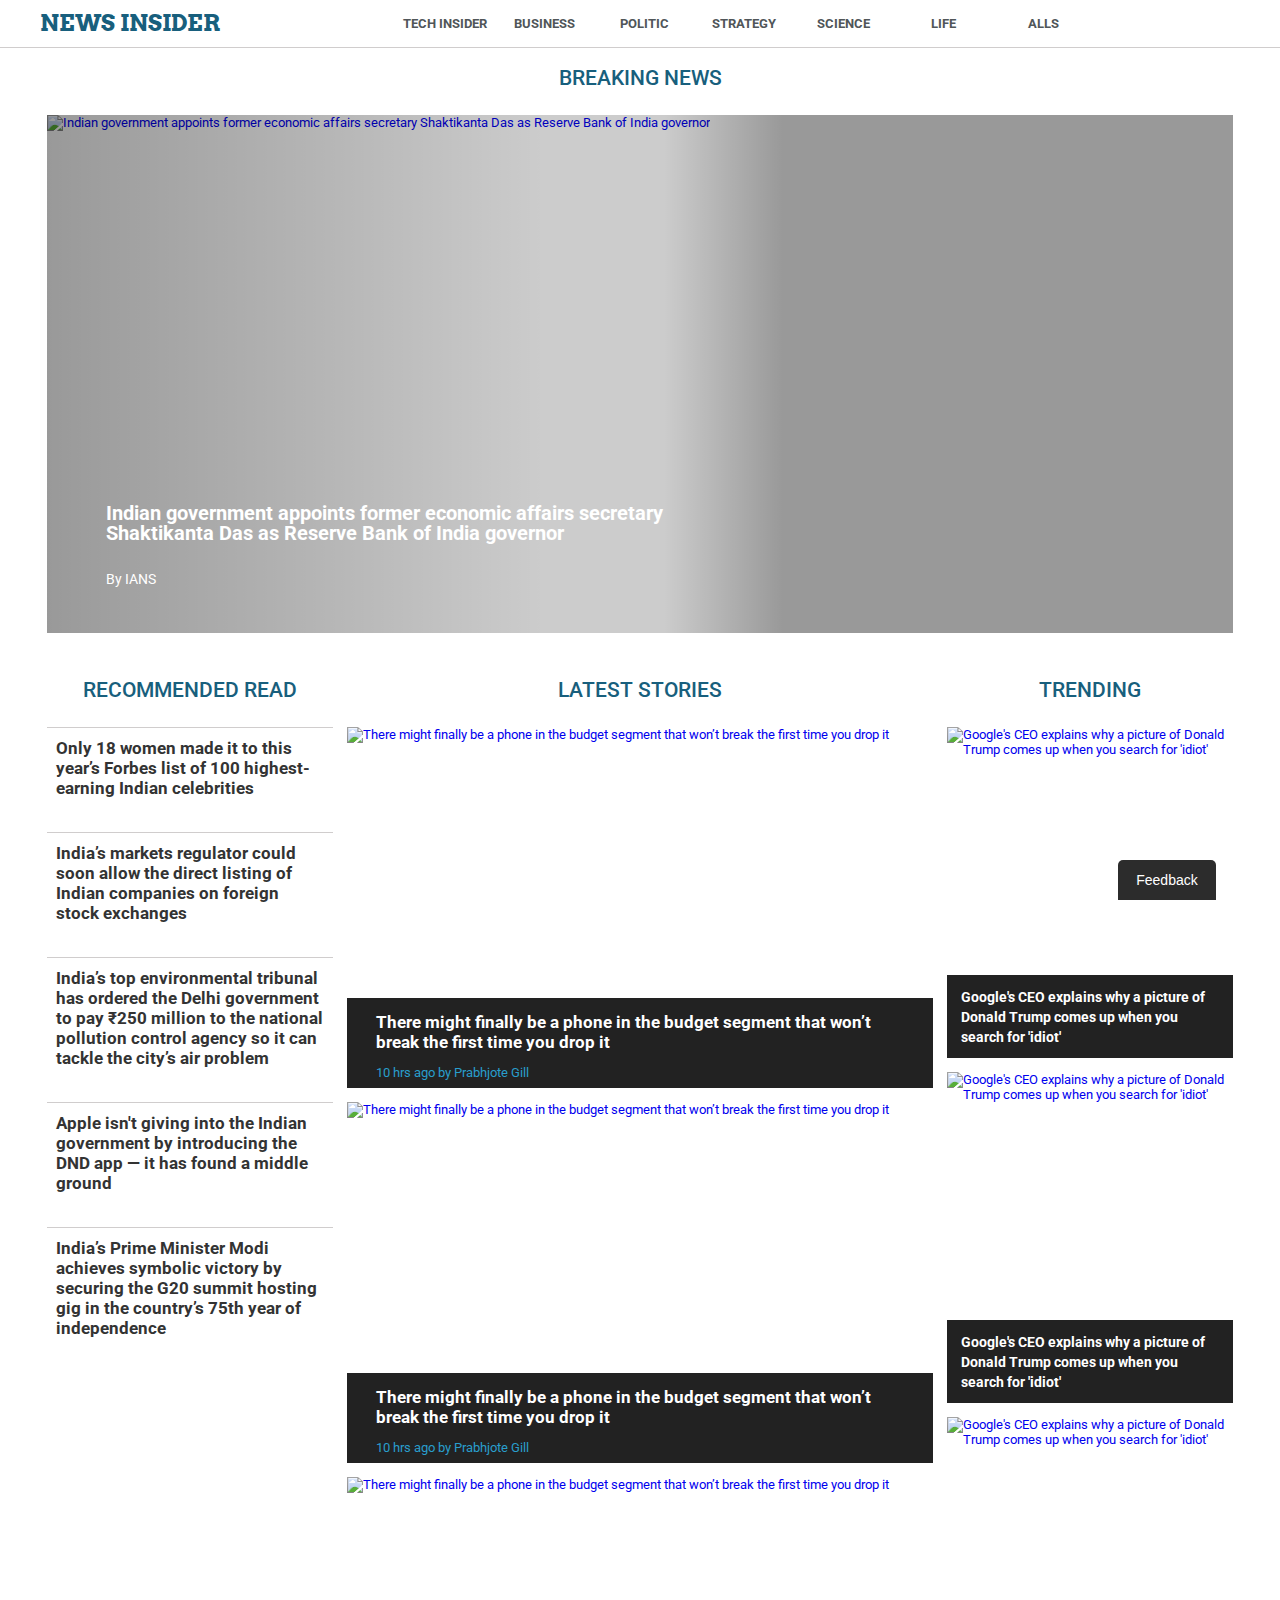
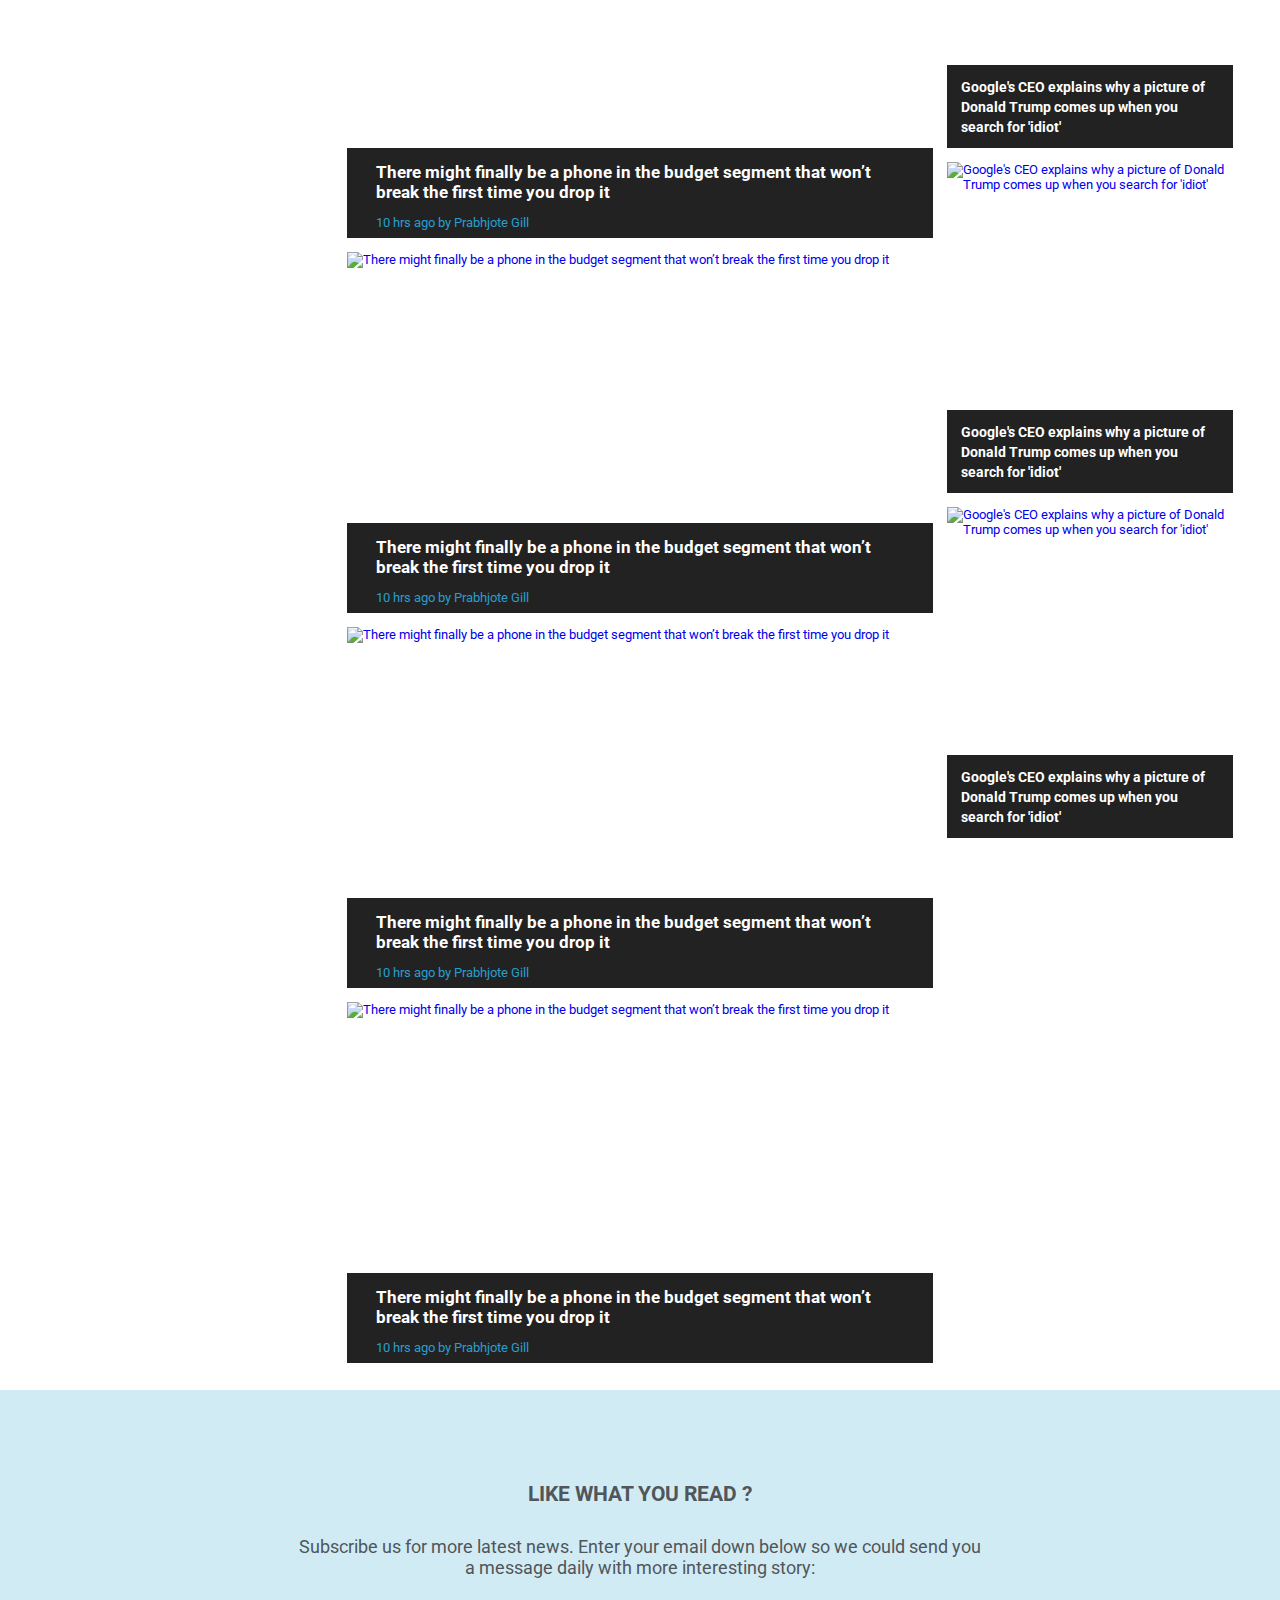
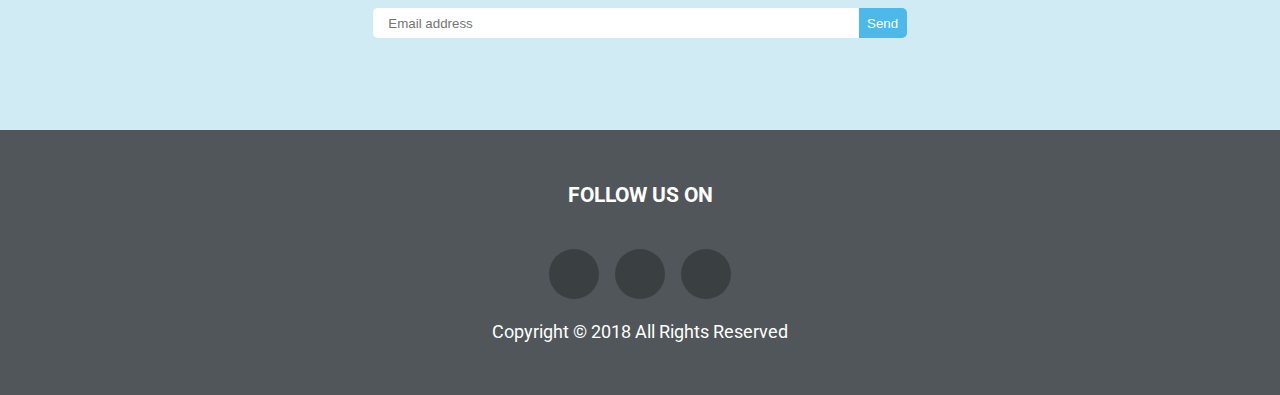
==== html/index.html @ 561e3adc "upload file project" ====
<!DOCTYPE html>
<html lang="en">
<head>
    <meta charset="UTF-8">
    <meta name="viewport" content="width=device-width, initial-scale=1.0">
    <link rel="stylesheet" href="https://use.fontawesome.com/releases/v5.5.0/css/all.css"
          integrity="sha384-B4dIYHKNBt8Bc12p+WXckhzcICo0wtJAoU8YZTY5qE0Id1GSseTk6S+L3BlXeVIU" crossorigin="anonymous">
    <link href="https://fonts.googleapis.com/css?family=Arvo|Roboto" rel="stylesheet">
    <link rel="stylesheet" href="../css/index.css">
    <title>News Insider</title>
</head>
<body>
<button class="btn btn--toggle-feedback" onclick="open_feedback()">Feedback</button>
<div id="feedback__wrapper" class="feedback__wrapper feedback__wrapper--off">
    <div class="feedback__popup">
        <div class="feedback__head">
            <p>Feedback</p>
            <i class="fas fa-times" onclick="close_feedback()"></i>
        </div>
        <form action="#" class="feedback__form">
            <textarea class="textarea textarea--feedback " name="feedback" cols="30" rows="10"
                      placeholder="Send us your comments or suggestions..."></textarea>
            <input class="input input--feedback" type="text" placeholder="Your email address">
            <button class="btn btn--send-feedback">Send</button>
        </form>
    </div>
</div>
<header class="header__wrapper--pc">
    <div class="header__content container">
        <div class="header__logo">
            <div class="logo logo__page">
                <a href="index.html">
                    <h1>NEWS INSIDER</h1>
                </a>
            </div>
        </div>
        <nav class="header__nav">
            <div class="nav__element">
                <div class="nav__head">
                    <a href="detail-page.html">
                        <h2>TECH INSIDER</h2>
                    </a>
                </div>
                <div class="nav__dropdown">
                    <article class="card card--on-nav">
                        <a class="card__link-wrapper" href="detail-page.html">
                            <div class="card__img card__img--on-nav"><img
                                    src="https://www.businessinsider.in/thumb/msid-67050821,width-400,height-225/These-smart-light-bulbs-are-one-of-the-best-ways-to-upgrade-any-home-heres-what-theyre-like-to-use.jpg"
                                    alt="These smart light bulbs are one of the best ways to upgrade any home - here's what they're like to use">
                            </div>
                            <div class="card__text card__text--on-nav" data-char-num="50">
                                <h3 class="text--truncate"> These smart light bulbs are one of the best ways to upgrade any home - here's what
                                    they're
                                    like to use</h3>
                            </div>
                        </a>
                    </article>
                    <article class="card card--on-nav">
                        <a class="card__link-wrapper" href="detail-page.html">
                            <div class="card__img card__img--on-nav"><img
                                    src="https://www.businessinsider.in/thumb/msid-67051195,width-400,height-225/Sundar-Pichai-says-more-than-100-Google-employees-were-working-on-a-censored-China-search-engine-at-one-point.jpg"
                                    alt="Sundar Pichai says more than 100 Google employees were working on a censored China search engine at one point">
                            </div>
                            <div class="card__text card__text--on-nav" data-char-num="50">
                                <h3 class="text--truncate">
                                    Sundar Pichai says more than 100 Google employees were working on a censored China
                                    search engine at one point
                                </h3>
                            </div>
                        </a>
                    </article>
                    <article class="card card--on-nav">
                        <a class="card__link-wrapper" href="detail-page.html">
                            <div class="card__img card__img--on-nav"><img
                                    src="https://www.businessinsider.in/thumb/msid-67050134,width-400,height-225/8-of-the-most-envy-inducing-tiny-homes-of-2018-including-a-house-that-can-be-printed-for-less-than-4000.jpg"
                                    alt="8 of the most envy-inducing tiny homes of 2018 - including a house that can be printed for less than $4,000">
                            </div>
                            <div class="card__text card__text--on-nav" data-char-num="50">
                                <h3 class="text--truncate">
                                    8 of the most envy-inducing tiny homes of 2018 - including a house that can be
                                    printed
                                    for less than $4,000
                                </h3>
                            </div>
                        </a>
                    </article>
                </div>
            </div>
            <div class="nav__element">
                <div class="nav__head">
                    <a href="detail-page.html">
                        <h2>BUSINESS</h2>
                    </a>
                </div>
                <div class="nav__dropdown">
                    <article class="card card--on-nav">
                        <a class="card__link-wrapper" href="detail-page.html">
                            <div class="card__img card__img--on-nav"><img
                                    src="https://www.businessinsider.in/thumb/msid-67050821,width-400,height-225/These-smart-light-bulbs-are-one-of-the-best-ways-to-upgrade-any-home-heres-what-theyre-like-to-use.jpg"
                                    alt="These smart light bulbs are one of the best ways to upgrade any home - here's what they're like to use">
                            </div>
                            <div class="card__text card__text--on-nav" data-char-num="50">
                                <h3 class="text--truncate"> These smart light bulbs are one of the best ways to upgrade any home - here's what
                                    they're
                                    like to use</h3>
                            </div>
                        </a>
                    </article>
                    <article class="card card--on-nav">
                        <a class="card__link-wrapper" href="detail-page.html">
                            <div class="card__img card__img--on-nav"><img
                                    src="https://www.businessinsider.in/thumb/msid-67051195,width-400,height-225/Sundar-Pichai-says-more-than-100-Google-employees-were-working-on-a-censored-China-search-engine-at-one-point.jpg"
                                    alt="Sundar Pichai says more than 100 Google employees were working on a censored China search engine at one point">
                            </div>
                            <div class="card__text card__text--on-nav" data-char-num="50">
                                <h3 class="text--truncate">
                                    Sundar Pichai says more than 100 Google employees were working on a censored China
                                    search engine at one point
                                </h3>
                            </div>
                        </a>
                    </article>
                    <article class="card card--on-nav">
                        <a class="card__link-wrapper" href="detail-page.html">
                            <div class="card__img card__img--on-nav"><img
                                    src="https://www.businessinsider.in/thumb/msid-67050134,width-400,height-225/8-of-the-most-envy-inducing-tiny-homes-of-2018-including-a-house-that-can-be-printed-for-less-than-4000.jpg"
                                    alt="8 of the most envy-inducing tiny homes of 2018 - including a house that can be printed for less than $4,000">
                            </div>
                            <div class="card__text card__text--on-nav" data-char-num="50">
                                <h3 class="text--truncate">
                                    8 of the most envy-inducing tiny homes of 2018 - including a house that can be
                                    printed
                                    for less than $4,000
                                </h3>
                            </div>
                        </a>
                    </article>
                </div>
            </div>
            <div class="nav__element">
                <div class="nav__head">
                    <a href="detail-page.html">
                        <h2>POLITIC</h2>
                    </a>
                </div>
                <div class="nav__dropdown">
                    <article class="card card--on-nav">
                        <a class="card__link-wrapper" href="detail-page.html">
                            <div class="card__img card__img--on-nav"><img
                                    src="https://www.businessinsider.in/thumb/msid-67050821,width-400,height-225/These-smart-light-bulbs-are-one-of-the-best-ways-to-upgrade-any-home-heres-what-theyre-like-to-use.jpg"
                                    alt="These smart light bulbs are one of the best ways to upgrade any home - here's what they're like to use">
                            </div>
                            <div class="card__text card__text--on-nav" data-char-num="50">
                                <h3 class="text--truncate"> These smart light bulbs are one of the best ways to upgrade any home - here's what
                                    they're
                                    like to use</h3>
                            </div>
                        </a>
                    </article>
                    <article class="card card--on-nav">
                        <a class="card__link-wrapper" href="detail-page.html">
                            <div class="card__img card__img--on-nav"><img
                                    src="https://www.businessinsider.in/thumb/msid-67051195,width-400,height-225/Sundar-Pichai-says-more-than-100-Google-employees-were-working-on-a-censored-China-search-engine-at-one-point.jpg"
                                    alt="Sundar Pichai says more than 100 Google employees were working on a censored China search engine at one point">
                            </div>
                            <div class="card__text card__text--on-nav" data-char-num="50">
                                <h3 class="text--truncate">
                                    Sundar Pichai says more than 100 Google employees were working on a censored China
                                    search engine at one point
                                </h3>
                            </div>
                        </a>
                    </article>
                    <article class="card card--on-nav">
                        <a class="card__link-wrapper" href="detail-page.html">
                            <div class="card__img card__img--on-nav"><img
                                    src="https://www.businessinsider.in/thumb/msid-67050134,width-400,height-225/8-of-the-most-envy-inducing-tiny-homes-of-2018-including-a-house-that-can-be-printed-for-less-than-4000.jpg"
                                    alt="8 of the most envy-inducing tiny homes of 2018 - including a house that can be printed for less than $4,000">
                            </div>
                            <div class="card__text card__text--on-nav" data-char-num="50">
                                <h3 class="text--truncate">
                                    8 of the most envy-inducing tiny homes of 2018 - including a house that can be
                                    printed
                                    for less than $4,000
                                </h3>
                            </div>
                        </a>
                    </article>
                </div>
            </div>
            <div class="nav__element">
                <div class="nav__head">
                    <a href="detail-page.html">
                        <h2>STRATEGY</h2>
                    </a>
                </div>
                <div class="nav__dropdown">
                    <article class="card card--on-nav">
                        <a class="card__link-wrapper" href="detail-page.html">
                            <div class="card__img card__img--on-nav"><img
                                    src="https://www.businessinsider.in/thumb/msid-67050821,width-400,height-225/These-smart-light-bulbs-are-one-of-the-best-ways-to-upgrade-any-home-heres-what-theyre-like-to-use.jpg"
                                    alt="These smart light bulbs are one of the best ways to upgrade any home - here's what they're like to use">
                            </div>
                            <div class="card__text card__text--on-nav" data-char-num="50">
                                <h3 class="text--truncate"> These smart light bulbs are one of the best ways to upgrade any home - here's what
                                    they're
                                    like to use</h3>
                            </div>
                        </a>
                    </article>
                    <article class="card card--on-nav">
                        <a class="card__link-wrapper" href="detail-page.html">
                            <div class="card__img card__img--on-nav"><img
                                    src="https://www.businessinsider.in/thumb/msid-67051195,width-400,height-225/Sundar-Pichai-says-more-than-100-Google-employees-were-working-on-a-censored-China-search-engine-at-one-point.jpg"
                                    alt="Sundar Pichai says more than 100 Google employees were working on a censored China search engine at one point">
                            </div>
                            <div class="card__text card__text--on-nav" data-char-num="50">
                                <h3 class="text--truncate">
                                    Sundar Pichai says more than 100 Google employees were working on a censored China
                                    search engine at one point
                                </h3>
                            </div>
                        </a>
                    </article>
                    <article class="card card--on-nav">
                        <a class="card__link-wrapper" href="detail-page.html">
                            <div class="card__img card__img--on-nav"><img
                                    src="https://www.businessinsider.in/thumb/msid-67050134,width-400,height-225/8-of-the-most-envy-inducing-tiny-homes-of-2018-including-a-house-that-can-be-printed-for-less-than-4000.jpg"
                                    alt="8 of the most envy-inducing tiny homes of 2018 - including a house that can be printed for less than $4,000">
                            </div>
                            <div class="card__text card__text--on-nav" data-char-num="50">
                                <h3 class="text--truncate">
                                    8 of the most envy-inducing tiny homes of 2018 - including a house that can be
                                    printed
                                    for less than $4,000
                                </h3>
                            </div>
                        </a>
                    </article>
                </div>
            </div>
            <div class="nav__element">
                <div class="nav__head">
                    <a href="detail-page.html">
                        <h2>SCIENCE</h2>
                    </a>
                </div>
                <div class="nav__dropdown">
                    <article class="card card--on-nav">
                        <a class="card__link-wrapper" href="detail-page.html">
                            <div class="card__img card__img--on-nav"><img
                                    src="https://www.businessinsider.in/thumb/msid-67050821,width-400,height-225/These-smart-light-bulbs-are-one-of-the-best-ways-to-upgrade-any-home-heres-what-theyre-like-to-use.jpg"
                                    alt="These smart light bulbs are one of the best ways to upgrade any home - here's what they're like to use">
                            </div>
                            <div class="card__text card__text--on-nav" data-char-num="50">
                                <h3 class="text--truncate"> These smart light bulbs are one of the best ways to upgrade any home - here's what
                                    they're
                                    like to use</h3>
                            </div>
                        </a>
                    </article>
                    <article class="card card--on-nav">
                        <a class="card__link-wrapper" href="detail-page.html">
                            <div class="card__img card__img--on-nav"><img
                                    src="https://www.businessinsider.in/thumb/msid-67051195,width-400,height-225/Sundar-Pichai-says-more-than-100-Google-employees-were-working-on-a-censored-China-search-engine-at-one-point.jpg"
                                    alt="Sundar Pichai says more than 100 Google employees were working on a censored China search engine at one point">
                            </div>
                            <div class="card__text card__text--on-nav" data-char-num="50">
                                <h3 class="text--truncate">
                                    Sundar Pichai says more than 100 Google employees were working on a censored China
                                    search engine at one point
                                </h3>
                            </div>
                        </a>
                    </article>
                    <article class="card card--on-nav">
                        <a class="card__link-wrapper" href="detail-page.html">
                            <div class="card__img card__img--on-nav"><img
                                    src="https://www.businessinsider.in/thumb/msid-67050134,width-400,height-225/8-of-the-most-envy-inducing-tiny-homes-of-2018-including-a-house-that-can-be-printed-for-less-than-4000.jpg"
                                    alt="8 of the most envy-inducing tiny homes of 2018 - including a house that can be printed for less than $4,000">
                            </div>
                            <div class="card__text card__text--on-nav" data-char-num="50">
                                <h3 class="text--truncate">
                                    8 of the most envy-inducing tiny homes of 2018 - including a house that can be
                                    printed
                                    for less than $4,000
                                </h3>
                            </div>
                        </a>
                    </article>
                </div>
            </div>
            <div class="nav__element">
                <div class="nav__head">
                    <a href="detail-page.html">
                        <h2>LIFE</h2>
                    </a>
                </div>
                <div class="nav__dropdown">
                    <article class="card card--on-nav">
                        <a class="card__link-wrapper" href="detail-page.html">
                            <div class="card__img card__img--on-nav"><img
                                    src="https://www.businessinsider.in/thumb/msid-67050821,width-400,height-225/These-smart-light-bulbs-are-one-of-the-best-ways-to-upgrade-any-home-heres-what-theyre-like-to-use.jpg"
                                    alt="These smart light bulbs are one of the best ways to upgrade any home - here's what they're like to use">
                            </div>
                            <div class="card__text card__text--on-nav" data-char-num="50">
                                <h3 class="text--truncate"> These smart light bulbs are one of the best ways to upgrade any home - here's what
                                    they're
                                    like to use</h3>
                            </div>
                        </a>
                    </article>
                    <article class="card card--on-nav">
                        <a class="card__link-wrapper" href="detail-page.html">
                            <div class="card__img card__img--on-nav"><img
                                    src="https://www.businessinsider.in/thumb/msid-67051195,width-400,height-225/Sundar-Pichai-says-more-than-100-Google-employees-were-working-on-a-censored-China-search-engine-at-one-point.jpg"
                                    alt="Sundar Pichai says more than 100 Google employees were working on a censored China search engine at one point">
                            </div>
                            <div class="card__text card__text--on-nav" data-char-num="50">
                                <h3 class="text--truncate">
                                    Sundar Pichai says more than 100 Google employees were working on a censored China
                                    search engine at one point
                                </h3>
                            </div>
                        </a>
                    </article>
                    <article class="card card--on-nav">
                        <a class="card__link-wrapper" href="detail-page.html">
                            <div class="card__img card__img--on-nav"><img
                                    src="https://www.businessinsider.in/thumb/msid-67050134,width-400,height-225/8-of-the-most-envy-inducing-tiny-homes-of-2018-including-a-house-that-can-be-printed-for-less-than-4000.jpg"
                                    alt="8 of the most envy-inducing tiny homes of 2018 - including a house that can be printed for less than $4,000">
                            </div>
                            <div class="card__text card__text--on-nav" data-char-num="50">
                                <h3 class="text--truncate">
                                    8 of the most envy-inducing tiny homes of 2018 - including a house that can be
                                    printed
                                    for less than $4,000
                                </h3>
                            </div>
                        </a>
                    </article>
                </div>
            </div>
            <div class="nav__element">
                <div class="nav__head">
                    <a href="detail-page.html">
                        <h2>ALLS</h2>
                    </a>
                </div>
                <div class="nav__dropdown">
                    <article class="card card--on-nav">
                        <a class="card__link-wrapper" href="detail-page.html">
                            <div class="card__img card__img--on-nav"><img
                                    src="https://www.businessinsider.in/thumb/msid-67050821,width-400,height-225/These-smart-light-bulbs-are-one-of-the-best-ways-to-upgrade-any-home-heres-what-theyre-like-to-use.jpg"
                                    alt="These smart light bulbs are one of the best ways to upgrade any home - here's what they're like to use">
                            </div>
                            <div class="card__text card__text--on-nav" data-char-num="50">
                                <h3 class="text--truncate"> These smart light bulbs are one of the best ways to upgrade any home - here's what
                                    they're
                                    like to use</h3>
                            </div>
                        </a>
                    </article>
                    <article class="card card--on-nav">
                        <a class="card__link-wrapper" href="detail-page.html">
                            <div class="card__img card__img--on-nav"><img
                                    src="https://www.businessinsider.in/thumb/msid-67051195,width-400,height-225/Sundar-Pichai-says-more-than-100-Google-employees-were-working-on-a-censored-China-search-engine-at-one-point.jpg"
                                    alt="Sundar Pichai says more than 100 Google employees were working on a censored China search engine at one point">
                            </div>
                            <div class="card__text card__text--on-nav" data-char-num="50">
                                <h3 class="text--truncate">
                                    Sundar Pichai says more than 100 Google employees were working on a censored China
                                    search engine at one point
                                </h3>
                            </div>
                        </a>
                    </article>
                    <article class="card card--on-nav">
                        <a class="card__link-wrapper" href="detail-page.html">
                            <div class="card__img card__img--on-nav"><img
                                    src="https://www.businessinsider.in/thumb/msid-67050134,width-400,height-225/8-of-the-most-envy-inducing-tiny-homes-of-2018-including-a-house-that-can-be-printed-for-less-than-4000.jpg"
                                    alt="8 of the most envy-inducing tiny homes of 2018 - including a house that can be printed for less than $4,000">
                            </div>
                            <div class="card__text card__text--on-nav" data-char-num="50">
                                <h3 class="text--truncate">
                                    8 of the most envy-inducing tiny homes of 2018 - including a house that can be
                                    printed
                                    for less than $4,000
                                </h3>
                            </div>
                        </a>
                    </article>
                </div>
            </div>
        </nav>
        <div class="header__search">
            <div class="search__toggle" onclick="toggle_search()">
                <i class="fas fa-search logo logo__search"></i>
            </div>
        </div>
    </div>
</header>
<header class="header__wrapper--mobile">
    <div class="header__toggle">
        <button class="btn btn--toggle-mobile" onclick="open_side_nav()">
            <i class="fas fa-align-justify logo logo__stack"></i>
        </button>
    </div>
    <div class="header__logo col col-xs-8 col-md-5 col-lg-4">
        <div class="logo logo__page">
            <a href="#">
                <span>NEWS INSIDER</span>
            </a>
        </div>
    </div>
    <div class="header__search">
        <button class="btn btn--toggle-mobile" onclick="toggle_search()">
            <i class="fas fa-search logo__search"></i>
        </button>
    </div>
</header>
<div id="search-dropdown" class="search-dropdown search-dropdown--off">
    <div class="container">
        <form action="#" class="search-dropdown__form col col-xs-12">
            <input class="input input--search" type="text" placeholder="Search">
            <button class="btn btn--search" type="submit"><i class="fas fa-search logo logo__search"></i></button>
        </form>
    </div>
</div>
<div id="nav-aside" class="nav-aside nav-aside--off col col-xs-8 col-sm-5">
    <div class="nav-aside__logo">
        <div class="logo logo__page">
            <a href="index.html">
                <span>NEWS INSIDER</span>
            </a>
        </div>
    </div>
    <div class="nav-aside__list">
        <a href="detail-page.html">Tech insider</a>
        <a href="detail-page.html">Business</a>
        <a href="detail-page.html">Politic</a>
        <a href="detail-page.html">Strategy</a>
        <a href="detail-page.html">Science</a>
        <a href="detail-page.html">Life</a>
        <a href="detail-page.html">Alls</a>
    </div>
    <button class="btn btn--close-sidenav " onclick="close_side_nav()">
        <i class="fas fa-times logo logo__search"></i>
    </button>
</div>
<div id="body-cover" class="body-cover body-cover--off" onclick="close_side_nav()">
</div>
<main class="main container">
    <section class="section section--breaking-news col col-xs-12">
        <div class="section__head section__head--breaking-news ">
            <h2>BREAKING NEWS</h2>
        </div>
        <div class="section__content section__content--breaking-news">
            <article class="card card--breaking-news col col-xs-12">
                <a class="card__link-wrapper card__link-wrapper--breaking-news" href="detail-page.html"
                   title="Indian government appoints former economic affairs secretary Shaktikanta Das as Reserve Bank India governor">
                    <div class="card__img card__img--breaking-news">
                        <img src="https://www.businessinsider.in/photo/67046564/Indian-government-appoints-former-economic-affairs-secretary-Shaktikanta-Das-as-Reserve-Bank-of-India-governor.jpg?228513"
                             alt="Indian government appoints former economic affairs secretary Shaktikanta Das as Reserve Bank of India governor">
                    </div>
                    <div class="card__text card__text--breaking-news" data-char-num="60">
                        <h3 class="text--truncate">Indian government appoints former economic affairs secretary Shaktikanta Das as Reserve Bank
                            of
                            India
                            governor</h3>
                        <p>By IANS</p>
                    </div>
                </a>
            </article>
        </div>
    </section>
    <section class="section section--recommended-read col col-lg-3">
        <div class="section__head section__head--recommended-read">
            <h2>RECOMMENDED READ</h2>
        </div>
        <div class="section__content section__content--recommended-read">
            <article class="card card--recommended-read col col-xs-12">
                <a class="card__link-wrapper card__link-wrapper--recommended-read" href="detail-page.html">
                    <h3 title="Only 18 women made it to this year’s Forbes list of 100 highest-earning Indian celebrities">
                        Only 18 women made it to this year’s Forbes list of 100 highest-earning Indian
                        celebrities
                    </h3>
                </a>
            </article>
            <article class="card card--recommended-read col col-xs-12">
                <a class="card__link-wrapper card__link-wrapper--recommended-read" href="detail-page.html">
                    <h3 title="India’s markets regulator could soon allow the direct listing of Indian companies on foreign stock exchanges">
                        India’s markets regulator could soon allow the direct listing of Indian companies on foreign
                        stock exchanges
                    </h3>
                </a>
            </article>
            <article class="card card--recommended-read col col-xs-12">
                <a class="card__link-wrapper card__link-wrapper--recommended-read" href="detail-page.html">
                    <h3 title="India’s top environmental tribunal has ordered the Delhi government to pay ₹250 million to the national pollution control agency so it can tackle the city’s air problem">
                        India’s top environmental tribunal has ordered the Delhi government to pay ₹250 million to the
                        national pollution control agency so it can tackle the city’s air problem
                    </h3>
                </a>
            </article>
            <article class="card card--recommended-read col col-xs-12">
                <a class="card__link-wrapper card__link-wrapper--recommended-read" href="detail-page.html">
                    <h3 title="Apple isn't giving into the Indian government by introducing the DND app — it has found a middle ground">
                        Apple isn't giving into the Indian government by introducing the DND app — it has found a middle
                        ground
                    </h3>
                </a>
            </article>
            <article class="card card--recommended-read col col-xs-12">
                <a class="card__link-wrapper card__link-wrapper--recommended-read" href="detail-page.html">
                    <h3 title="India’s Prime Minister Modi achieves symbolic victory by securing the G20 summit hosting gig in the country’s 75th year of independence">
                        India’s Prime Minister Modi achieves symbolic victory by securing the G20 summit hosting gig in
                        the country’s 75th year of independence
                    </h3>
                </a>
            </article>
        </div>
    </section>
    <section class="section section--latest-stories col col-lg-6">
        <div class="section__head section__head--latest-stories">
            <h2>LATEST STORIES</h2>
        </div>
        <div class="section__content section__content--latest-stories">
            <article class="card card--latest-stories col col-xs-12"
                     title="There might finally be a phone in the budget segment that won’t break the first time you drop it">
                <a class="card__link-wrapper card__link-wrapper--latest-stories" href="detail-page.html">
                    <div class="card__img card__img--latest-stories">
                        <img
                                src="https://www.businessinsider.in/thumb/msid-67047452,width-640,resizemode-4/There-might-finally-be-a-phone-in-the-budget-segment-that-wont-break-the-first-time-you-drop-it.jpg?437178"
                                alt="There might finally be a phone in the budget segment that won’t break the first time
you drop it">
                    </div>
                    <div class="card__text card__text--latest-stories">
                        <h3 class="text--truncate"> There might finally be a phone in the budget segment that won’t break the first time
                            you drop it</h3>
                        <p>10 hrs ago by Prabhjote Gill</p>
                    </div>
                </a>
            </article>
            <article class="card card--latest-stories col col-xs-12"
                     title="There might finally be a phone in the budget segment that won’t break the first time you drop it">
                <a class="card__link-wrapper card__link-wrapper--latest-stories" href="detail-page.html">
                    <div class="card__img card__img--latest-stories">
                        <img
                                src="https://www.businessinsider.in/thumb/msid-67047452,width-640,resizemode-4/There-might-finally-be-a-phone-in-the-budget-segment-that-wont-break-the-first-time-you-drop-it.jpg?437178"
                                alt="There might finally be a phone in the budget segment that won’t break the first time
you drop it">
                    </div>
                    <div class="card__text card__text--latest-stories">
                        <h3 class="text--truncate"> There might finally be a phone in the budget segment that won’t break the first time
                            you drop it</h3>
                        <p>10 hrs ago by Prabhjote Gill</p>
                    </div>
                </a>
            </article>
            <article class="card card--latest-stories col col-xs-12"
                     title="There might finally be a phone in the budget segment that won’t break the first time you drop it">
                <a class="card__link-wrapper card__link-wrapper--latest-stories" href="detail-page.html">
                    <div class="card__img card__img--latest-stories">
                        <img
                                src="https://www.businessinsider.in/thumb/msid-67047452,width-640,resizemode-4/There-might-finally-be-a-phone-in-the-budget-segment-that-wont-break-the-first-time-you-drop-it.jpg?437178"
                                alt="There might finally be a phone in the budget segment that won’t break the first time
you drop it">
                    </div>
                    <div class="card__text card__text--latest-stories">
                        <h3 class="text--truncate"> There might finally be a phone in the budget segment that won’t break the first time
                            you drop it</h3>
                        <p>10 hrs ago by Prabhjote Gill</p>
                    </div>
                </a>
            </article>
            <article class="card card--latest-stories col col-xs-12"
                     title="There might finally be a phone in the budget segment that won’t break the first time you drop it">
                <a class="card__link-wrapper card__link-wrapper--latest-stories" href="detail-page.html">
                    <div class="card__img card__img--latest-stories">
                        <img
                                src="https://www.businessinsider.in/thumb/msid-67047452,width-640,resizemode-4/There-might-finally-be-a-phone-in-the-budget-segment-that-wont-break-the-first-time-you-drop-it.jpg?437178"
                                alt="There might finally be a phone in the budget segment that won’t break the first time
you drop it">
                    </div>
                    <div class="card__text card__text--latest-stories">
                        <h3 class="text--truncate"> There might finally be a phone in the budget segment that won’t break the first time
                            you drop it</h3>
                        <p>10 hrs ago by Prabhjote Gill</p>
                    </div>
                </a>
            </article>
            <article class="card card--latest-stories col col-xs-12"
                     title="There might finally be a phone in the budget segment that won’t break the first time you drop it">
                <a class="card__link-wrapper card__link-wrapper--latest-stories" href="detail-page.html">
                    <div class="card__img card__img--latest-stories">
                        <img
                                src="https://www.businessinsider.in/thumb/msid-67047452,width-640,resizemode-4/There-might-finally-be-a-phone-in-the-budget-segment-that-wont-break-the-first-time-you-drop-it.jpg?437178"
                                alt="There might finally be a phone in the budget segment that won’t break the first time
you drop it">
                    </div>
                    <div class="card__text card__text--latest-stories">
                        <h3 class="text--truncate"> There might finally be a phone in the budget segment that won’t break the first time
                            you drop it</h3>
                        <p>10 hrs ago by Prabhjote Gill</p>
                    </div>
                </a>
            </article>
            <article class="card card--latest-stories col col-xs-12"
                     title="There might finally be a phone in the budget segment that won’t break the first time you drop it">
                <a class="card__link-wrapper card__link-wrapper--latest-stories" href="detail-page.html">
                    <div class="card__img card__img--latest-stories">
                        <img
                                src="https://www.businessinsider.in/thumb/msid-67047452,width-640,resizemode-4/There-might-finally-be-a-phone-in-the-budget-segment-that-wont-break-the-first-time-you-drop-it.jpg?437178"
                                alt="There might finally be a phone in the budget segment that won’t break the first time
you drop it">
                    </div>
                    <div class="card__text card__text--latest-stories">
                        <h3 class="text--truncate"> There might finally be a phone in the budget segment that won’t break the first time
                            you drop it</h3>
                        <p>10 hrs ago by Prabhjote Gill</p>
                    </div>
                </a>
            </article>
        </div>
    </section>
    <section class="section section--trending col col-lg-3">
        <div class="section__head section__head--trending">
            <h2>TRENDING</h2>
        </div>
        <div class="section__content section__content--trending container--partial">
            <article class="card card--recommended-news col col-sm-4 col-lg-12"
                     title="Google's CEO explains why a picture of Donald Trump comes up when you search for 'idiot'">
                <a class="card__link-wrapper card__link-wrapper--recommended-news" href="detail-page.html">
                    <div class=" card__img card__img--recommended-news">
                        <img
                                src="https://www.businessinsider.in/thumb/msid-67048985,width-640,resizemode-4/Googles-CEO-explains-why-a-picture-of-Donald-Trump-comes-up-when-you-search-for-idiot.jpg?66886"
                                alt="Google's CEO explains why a picture of Donald Trump comes up when you search for 'idiot'">
                    </div>
                    <div class="card__text card__text--recommended-news">
                        <h3 class="text--truncate">Google's CEO explains why a picture of Donald Trump comes up when you search for
                            'idiot'</h3>
                    </div>
                </a>
            </article>
            <article class="card card--recommended-news col col-sm-4 col-lg-12"
                     title="Google's CEO explains why a picture of Donald Trump comes up when you search for 'idiot'">
                <a class="card__link-wrapper card__link-wrapper--recommended-news" href="detail-page.html">
                    <div class=" card__img card__img--recommended-news">
                        <img
                                src="https://www.businessinsider.in/thumb/msid-67048985,width-640,resizemode-4/Googles-CEO-explains-why-a-picture-of-Donald-Trump-comes-up-when-you-search-for-idiot.jpg?66886"
                                alt="Google's CEO explains why a picture of Donald Trump comes up when you search for 'idiot'">
                    </div>
                    <div class="card__text card__text--recommended-news">
                        <h3 class="text--truncate">Google's CEO explains why a picture of Donald Trump comes up when you search for
                            'idiot'</h3>
                    </div>
                </a>
            </article>
            <article class="card card--recommended-news col col-sm-4 col-lg-12"
                     title="Google's CEO explains why a picture of Donald Trump comes up when you search for 'idiot'">
                <a class="card__link-wrapper card__link-wrapper--recommended-news" href="detail-page.html">
                    <div class=" card__img card__img--recommended-news">
                        <img
                                src="https://www.businessinsider.in/thumb/msid-67048985,width-640,resizemode-4/Googles-CEO-explains-why-a-picture-of-Donald-Trump-comes-up-when-you-search-for-idiot.jpg?66886"
                                alt="Google's CEO explains why a picture of Donald Trump comes up when you search for 'idiot'">
                    </div>
                    <div class="card__text card__text--recommended-news">
                        <h3 class="text--truncate">Google's CEO explains why a picture of Donald Trump comes up when you search for
                            'idiot'</h3>
                    </div>
                </a>
            </article>
            <article class="card card--recommended-news col col-sm-4 col-lg-12"
                     title="Google's CEO explains why a picture of Donald Trump comes up when you search for 'idiot'">
                <a class="card__link-wrapper card__link-wrapper--recommended-news" href="detail-page.html">
                    <div class=" card__img card__img--recommended-news">
                        <img
                                src="https://www.businessinsider.in/thumb/msid-67048985,width-640,resizemode-4/Googles-CEO-explains-why-a-picture-of-Donald-Trump-comes-up-when-you-search-for-idiot.jpg?66886"
                                alt="Google's CEO explains why a picture of Donald Trump comes up when you search for 'idiot'">
                    </div>
                    <div class="card__text card__text--recommended-news">
                        <h3 class="text--truncate">Google's CEO explains why a picture of Donald Trump comes up when you search for
                            'idiot'</h3>
                    </div>
                </a>
            </article>
            <article class="card card--recommended-news col col-sm-4 col-lg-12"
                     title="Google's CEO explains why a picture of Donald Trump comes up when you search for 'idiot'">
                <a class="card__link-wrapper card__link-wrapper--recommended-news" href="detail-page.html">
                    <div class=" card__img card__img--recommended-news">
                        <img
                                src="https://www.businessinsider.in/thumb/msid-67048985,width-640,resizemode-4/Googles-CEO-explains-why-a-picture-of-Donald-Trump-comes-up-when-you-search-for-idiot.jpg?66886"
                                alt="Google's CEO explains why a picture of Donald Trump comes up when you search for 'idiot'">
                    </div>
                    <div class="card__text card__text--recommended-news">
                        <h3 class="text--truncate">Google's CEO explains why a picture of Donald Trump comes up when you search for
                            'idiot'</h3>
                    </div>
                </a>
            </article>
        </div>
    </section>
</main>
<footer class="footer">
    <div class="footer__subscription col col-xs-12">
        <h2>LIKE WHAT YOU READ ?</h2>
        <p class="col col-xs-9 col-md-8 col-lg-10">Subscribe us for more latest news. Enter your email down below so we could send you <br> a message daily with
            more interesting story:</p>
        <form action="#" class="col col-xs-9 col-md-8 col-lg-5">
            <input class="input input--subscription" type="text" placeholder="Email address">
            <button class="btn btn--subscription" type="submit">Send</button>
        </form>
    </div>
    <div class="footer__social-media">
        <h2>
            FOLLOW US ON
        </h2>
        <p class="icon  col col-xs-7 col-sm-3 col-md-3 col-xlg-2">
            <a href="#"><i class="fab fa-facebook"></i></a>
            <a href="#"><i class="fab fa-twitter"></i></a>
            <a href="#"><i class="fab fa-google-plus-square"></i></a>
        </p>
        <p>
            Copyright © 2018 All Rights Reserved
        </p>
    </div>
</footer>
<script src="../js/all_global_var.js"></script>
<script src="../js/all_function.js"></script>
<script src="../js/main.js"></script>
</body>
</html>
---- css/index.css ----
body{margin:0;padding:0;font-family:"Roboto",sans-serif;width:100%}*{padding:0;margin:0}html{font-size:11px}@media not screen and (max-width: 576px){html{font-size:10px}}@media not screen and (max-width: 768px){html{font-size:11px}}@media not screen and (max-width: 992px){html{font-size:12px}}@media not screen and (max-width: 1230px){html{font-size:13px}}.col{-webkit-box-sizing:border-box;box-sizing:border-box;width:100%}.container{display:-webkit-box;display:-ms-flexbox;display:flex;-ms-flex-wrap:wrap;flex-wrap:wrap;height:auto;position:relative;margin:auto}.container--partial{display:-webkit-box;display:-ms-flexbox;display:flex;-ms-flex-wrap:wrap;flex-wrap:wrap;height:auto}.container{width:calc(100% - 10px)}.col-xs-1{width:calc(8.3333333333%)}.col-xs-2{width:calc(16.6666666667%)}.col-xs-3{width:calc(25%)}.col-xs-4{width:calc(33.3333333333%)}.col-xs-5{width:calc(41.6666666667%)}.col-xs-6{width:calc(50%)}.col-xs-7{width:calc(58.3333333333%)}.col-xs-8{width:calc(66.6666666667%)}.col-xs-9{width:calc(75%)}.col-xs-10{width:calc(83.3333333333%)}.col-xs-11{width:calc(91.6666666667%)}.col-xs-12{width:calc(100%)}@media not screen and (max-width: 576px){.container{width:calc(100% - 10px)}.col-sm-1{width:calc(8.3333333333%)}.col-sm-2{width:calc(16.6666666667%)}.col-sm-3{width:calc(25%)}.col-sm-4{width:calc(33.3333333333%)}.col-sm-5{width:calc(41.6666666667%)}.col-sm-6{width:calc(50%)}.col-sm-7{width:calc(58.3333333333%)}.col-sm-8{width:calc(66.6666666667%)}.col-sm-9{width:calc(75%)}.col-sm-10{width:calc(83.3333333333%)}.col-sm-11{width:calc(91.6666666667%)}.col-sm-12{width:calc(100%)}}@media not screen and (max-width: 768px){.container{width:760px}.col-md-1{width:calc(8.3333333333%)}.col-md-2{width:calc(16.6666666667%)}.col-md-3{width:calc(25%)}.col-md-4{width:calc(33.3333333333%)}.col-md-5{width:calc(41.6666666667%)}.col-md-6{width:calc(50%)}.col-md-7{width:calc(58.3333333333%)}.col-md-8{width:calc(66.6666666667%)}.col-md-9{width:calc(75%)}.col-md-10{width:calc(83.3333333333%)}.col-md-11{width:calc(91.6666666667%)}.col-md-12{width:calc(100%)}}@media not screen and (max-width: 992px){.container{width:980px}.col-lg-1{width:calc(8.3333333333%)}.col-lg-2{width:calc(16.6666666667%)}.col-lg-3{width:calc(25%)}.col-lg-4{width:calc(33.3333333333%)}.col-lg-5{width:calc(41.6666666667%)}.col-lg-6{width:calc(50%)}.col-lg-7{width:calc(58.3333333333%)}.col-lg-8{width:calc(66.6666666667%)}.col-lg-9{width:calc(75%)}.col-lg-10{width:calc(83.3333333333%)}.col-lg-11{width:calc(91.6666666667%)}.col-lg-12{width:calc(100%)}}@media not screen and (max-width: 1230px){.container{width:1200px}.col-xlg-1{width:calc(8.3333333333%)}.col-xlg-2{width:calc(16.6666666667%)}.col-xlg-3{width:calc(25%)}.col-xlg-4{width:calc(33.3333333333%)}.col-xlg-5{width:calc(41.6666666667%)}.col-xlg-6{width:calc(50%)}.col-xlg-7{width:calc(58.3333333333%)}.col-xlg-8{width:calc(66.6666666667%)}.col-xlg-9{width:calc(75%)}.col-xlg-10{width:calc(83.3333333333%)}.col-xlg-11{width:calc(91.6666666667%)}.col-xlg-12{width:calc(100%)}}.btn{cursor:pointer;outline:none;border:none}.btn--send-feedback{height:32px;border-radius:5px;border:none;color:#fff;background:#337ab7}.btn--toggle-mobile{border:1px solid #d0cdcd;height:30px;width:30px;border-radius:5px;display:-webkit-box;display:-ms-flexbox;display:flex;-webkit-box-pack:center;-ms-flex-pack:center;justify-content:center;-webkit-box-align:center;-ms-flex-align:center;align-items:center;background:#fff}.btn--close-sidenav{position:absolute;width:3rem;height:3rem;border-radius:50%;display:-webkit-box;display:-ms-flexbox;display:flex;-webkit-box-pack:center;-ms-flex-pack:center;justify-content:center;-webkit-box-align:center;-ms-flex-align:center;align-items:center;color:#505659;background:white;font-size:1.7rem;left:calc(100% + 5px);top:5px}.btn--search{margin:0;width:45px;height:100%;border-radius:0px 5px 5px 0px}.btn--toggle-feedback{height:40px;width:98px;text-align:center;line-height:40px;position:fixed;bottom:0;right:5%;background:#2C2C2C;color:#fff;font-size:14px;border-radius:5px 5px 0px 0px;z-index:1}@media not screen and (min-width: 1230px){.btn--toggle-feedback{display:none}}.btn--subscription{background:#4cb9ea;width:51px;border-radius:0px 5px 5px 0px;outline:none;color:#fff;cursor:pointer}.btn--subscription:hover{background:#185f7d}.input{border:none;outline:none}.input--feedback{font-family:"Roboto",sans-serif;-webkit-box-shadow:inset 0 1px 1px rgba(0,0,0,0.075);box-shadow:inset 0 1px 1px rgba(0,0,0,0.075);border:1px solid #d0cdcd;border-radius:5px;height:42px;padding:0px 5px}.input--feedback:focus{-webkit-box-shadow:inset 0 1px 1px rgba(0,0,0,0.075),0 0 8px rgba(102,175,233,0.6);box-shadow:inset 0 1px 1px rgba(0,0,0,0.075),0 0 8px rgba(102,175,233,0.6);border:1px solid #66afe9}.input--search{height:100%;width:calc(100% - 45px);padding:0px 15px;border-radius:5px 0px 0px 5px;margin:0}.input--subscription{width:calc(100% - 51px);border-radius:5px 0px 0px 5px;outline:none;padding:15px}.textarea--feedback{resize:none;height:90px;padding:5px;font-family:"Roboto",sans-serif;-webkit-box-shadow:inset 0 1px 1px rgba(0,0,0,0.075);box-shadow:inset 0 1px 1px rgba(0,0,0,0.075);border:1px solid #d0cdcd;border-radius:5px;outline:none}.textarea--feedback:focus{-webkit-box-shadow:inset 0 1px 1px rgba(0,0,0,0.075),0 0 8px rgba(102,175,233,0.6);box-shadow:inset 0 1px 1px rgba(0,0,0,0.075),0 0 8px rgba(102,175,233,0.6);border:1px solid #66afe9}.logo{cursor:pointer}.logo__page{width:100%;height:100%}.logo__page a{height:100%;width:100%;display:-webkit-box;display:-ms-flexbox;display:flex;-webkit-box-pack:center;-ms-flex-pack:center;justify-content:center;-webkit-box-align:center;-ms-flex-align:center;align-items:center}.logo__page a span,.logo__page a h1{position:relative;display:inline;color:#185f7d;font-weight:700;font-family:'Arvo', serif;font-size:1.8rem}.logo__page a h1{margin:auto auto auto 0}.logo__search{font-size:22px}.logo__stack{color:#241f20;font-size:20px}.card{padding:7px}.card__link-wrapper{height:100%;width:100%;display:-webkit-box;display:-ms-flexbox;display:flex;-webkit-box-orient:vertical;-webkit-box-direction:normal;-ms-flex-direction:column;flex-direction:column;-webkit-box-align:center;-ms-flex-align:center;align-items:center}.card__img{width:100%}.card__img img{-o-object-fit:contain;object-fit:contain;width:100%;height:100%}.card__text{width:100%;display:-webkit-box;display:-ms-flexbox;display:flex;-webkit-box-align:start;-ms-flex-align:start;align-items:flex-start;-webkit-box-pack:space-evenly;-ms-flex-pack:space-evenly;justify-content:space-evenly;-webkit-box-orient:vertical;-webkit-box-direction:normal;-ms-flex-direction:column;flex-direction:column;overflow:hidden}.card__text h3{width:100%;line-height:20px;display:-webkit-box;display:-ms-flexbox;display:flex;-webkit-box-align:center;-ms-flex-align:center;align-items:center}.card__text p{width:100%;max-height:1.5rem}.card--on-nav{width:22%;height:245px}.card__img--on-nav{height:75%}.card__img--on-nav img{width:100%;height:100%;display:block;-o-object-fit:cover;object-fit:cover}.card__text--on-nav{height:25%}.card__text--on-nav h3{font-size:1.3rem;color:#505659;height:4rem}.card--breaking-news{position:relative;height:100%}.card__link-wrapper--breaking-news{display:block;position:relative;background:-webkit-gradient(linear, left top, right top, from(rgba(0,0,0,0.4)), color-stop(42%, rgba(0,0,0,0.2)), color-stop(52%, rgba(0,0,0,0.2)), color-stop(62%, rgba(0,0,0,0.4)), to(rgba(0,0,0,0.4)));background:linear-gradient(to right, rgba(0,0,0,0.4) 0%, rgba(0,0,0,0.2) 42%, rgba(0,0,0,0.2) 52%, rgba(0,0,0,0.4) 62%, rgba(0,0,0,0.4) 100%)}.card__img--breaking-news{position:absolute;height:100%;z-index:-1}.card__img--breaking-news img{-o-object-fit:cover;object-fit:cover;-o-object-position:50% 40%;object-position:50% 40%}.card__text--breaking-news{height:25%;width:90%;margin:auto;position:relative;top:70%}.card__text--breaking-news h3,.card__text--breaking-news p{color:#fff}.card__text--breaking-news h3{width:651px;max-width:100%;font-size:1.5rem;height:4rem}.card__text--breaking-news p{font-size:1.1rem}.card__link-wrapper--recommended-read{display:-webkit-box;display:-ms-flexbox;display:flex;border-top:1px solid #d0cdcd;height:auto;-webkit-box-pack:center;-ms-flex-pack:center;justify-content:center;-webkit-box-align:center;-ms-flex-align:center;align-items:center}.card__link-wrapper--recommended-read h3{width:94%;font-size:1.3rem;color:#333;margin-bottom:20px;margin-top:10px}.card--latest-stories{height:21vw;min-height:375px;max-height:400px}.card__img--latest-stories{height:75%}.card__img--latest-stories img{width:100%;height:100%;display:block;-o-object-fit:cover;object-fit:cover}.card__text--latest-stories{min-height:80px;height:25%;color:#fff;background:#222222;-webkit-box-align:center;-ms-flex-align:center;align-items:center}.card__text--latest-stories h3{font-size:1.3rem;width:90%;height:4rem}.card__text--latest-stories p{font-size:1rem;color:#299ecc;width:90%}.card--trending{height:15vw;min-height:345px;max-height:360px}.card__img--trending{height:75%}.card__img--trending img{width:100%;height:100%;display:block;-o-object-fit:cover;object-fit:cover}.card__text--trending{min-height:80px;height:25%;color:#fff;background:#222222;display:-webkit-box;display:-ms-flexbox;display:flex;-webkit-box-orient:vertical;-webkit-box-direction:normal;-ms-flex-direction:column;flex-direction:column;-webkit-box-pack:space-evenly;-ms-flex-pack:space-evenly;justify-content:space-evenly;-webkit-box-align:center;-ms-flex-align:center;align-items:center}.card__text--trending h3{font-size:1.1rem;width:90%;height:5rem}.card__text--trending p{font-size:1rem;color:#299ecc;width:90%}.card--recommended-news{height:15vw;min-height:345px;max-height:360px}.card__img--recommended-news{height:75%}.card__img--recommended-news img{width:100%;height:100%;display:block;-o-object-fit:cover;object-fit:cover}.card__text--recommended-news{min-height:80px;height:25%;color:#fff;background:#222222;display:-webkit-box;display:-ms-flexbox;display:flex;-webkit-box-orient:vertical;-webkit-box-direction:normal;-ms-flex-direction:column;flex-direction:column;-webkit-box-pack:space-evenly;-ms-flex-pack:space-evenly;justify-content:space-evenly;-webkit-box-align:center;-ms-flex-align:center;align-items:center}.card__text--recommended-news h3{font-size:1.1rem;width:90%;height:5rem}.card__text--recommended-news p{font-size:1rem;color:#299ecc;width:90%}a{text-decoration:none}.feedback__wrapper{width:100vw;height:100vh;background:rgba(0,0,0,0.6);display:-webkit-box;display:-ms-flexbox;display:flex;position:fixed;z-index:2;top:0px;-webkit-box-pack:center;-ms-flex-pack:center;justify-content:center;-webkit-box-align:center;-ms-flex-align:center;align-items:center}.feedback__wrapper--on{display:-webkit-box;display:-ms-flexbox;display:flex}.feedback__wrapper--off{display:none}.feedback__popup{background:#fff;border-radius:5px;padding:10px 20px 15px 20px;-webkit-box-sizing:border-box;box-sizing:border-box;width:400px;height:312px}.feedback__head{height:30px;display:-webkit-box;display:-ms-flexbox;display:flex;-webkit-box-pack:justify;-ms-flex-pack:justify;justify-content:space-between;-webkit-box-align:center;-ms-flex-align:center;align-items:center;border-bottom:1px solid #d0cdcd}.feedback__head p{font-size:21px;color:#000}.feedback__head i{font-size:17px;color:#d0cdcd;cursor:pointer}.feedback__form{height:251px;width:100%;display:-webkit-box;display:-ms-flexbox;display:flex;-webkit-box-orient:vertical;-webkit-box-direction:normal;-ms-flex-direction:column;flex-direction:column;-webkit-box-pack:space-evenly;-ms-flex-pack:space-evenly;justify-content:space-evenly}.header__wrapper--pc{height:47px;border-bottom:1px solid #d0cdcd;position:fixed;background:#fff;z-index:1;width:100%;top:0px}.header__wrapper--pc .header__content{height:100%;display:-webkit-box;display:-ms-flexbox;display:flex;-webkit-box-pack:justify;-ms-flex-pack:justify;justify-content:space-between;-webkit-box-align:center;-ms-flex-align:center;align-items:center}.header__wrapper--pc .header__content .header__logo{width:19%}.header__wrapper--pc .header__content .header__nav{display:-webkit-box;display:-ms-flexbox;display:flex;width:57%;-webkit-box-pack:justify;-ms-flex-pack:justify;justify-content:space-between;height:100%}.header__wrapper--pc .header__content .nav__element{width:12.5%;height:100%;display:-webkit-box;display:-ms-flexbox;display:flex;-webkit-box-pack:center;-ms-flex-pack:center;justify-content:center;-webkit-box-align:center;-ms-flex-align:center;align-items:center;position:relative;cursor:pointer}.header__wrapper--pc .header__content .nav__head a h2{color:#505659;font-size:1rem}.header__wrapper--pc .header__content .nav__dropdown{background:#fff;position:fixed;display:-webkit-box;display:-ms-flexbox;display:flex;top:46px;left:9999999999px;width:100vw;height:380px;min-width:1230px;-webkit-box-pack:space-evenly;-ms-flex-pack:space-evenly;justify-content:space-evenly;-webkit-box-align:center;-ms-flex-align:center;align-items:center;-webkit-box-shadow:0px 5px 8px 0px rgba(0,0,0,0.25);box-shadow:0px 5px 8px 0px rgba(0,0,0,0.25)}.header__wrapper--pc .header__content .nav__element:hover{-webkit-box-sizing:border-box;box-sizing:border-box;border-bottom:2px solid #299ecc}.header__wrapper--pc .header__content .nav__element:hover .nav__head a h2{color:#299ecc}.header__wrapper--pc .header__content .nav__element:hover .nav__dropdown{left:0}.header__wrapper--pc .header__content .header__search .search__toggle{display:-webkit-box;display:-ms-flexbox;display:flex;-webkit-box-pack:center;-ms-flex-pack:center;justify-content:center;-webkit-box-align:center;-ms-flex-align:center;align-items:center;margin-right:20px}@media not screen and (min-width: 1230px){.header__wrapper--pc{display:none}}.header__wrapper--mobile{display:-webkit-box;display:-ms-flexbox;display:flex;height:47px;border-bottom:1px solid #d0cdcd;position:fixed;background:#fff;z-index:1;width:100%;top:0px;-webkit-box-pack:justify;-ms-flex-pack:justify;justify-content:space-between}.header__wrapper--mobile .header__toggle{height:47px;width:47px;display:-webkit-box;display:-ms-flexbox;display:flex;-webkit-box-pack:center;-ms-flex-pack:center;justify-content:center;-webkit-box-align:center;-ms-flex-align:center;align-items:center}.header__wrapper--mobile .header__search{height:47px;width:47px;display:-webkit-box;display:-ms-flexbox;display:flex;-webkit-box-pack:center;-ms-flex-pack:center;justify-content:center;-webkit-box-align:center;-ms-flex-align:center;align-items:center}@media screen and (min-width: 1230px){.header__wrapper--mobile{display:none}}.nav-aside{position:fixed;top:0;height:100vh;z-index:3;background:#d1ebf5;color:#fff;display:-webkit-box;display:-ms-flexbox;display:flex;-webkit-box-orient:vertical;-webkit-box-direction:normal;-ms-flex-direction:column;flex-direction:column;margin:0;-webkit-transition:left 1s ease-in-out;transition:left 1s ease-in-out;-webkit-box-align:center;-ms-flex-align:center;align-items:center}.nav-aside--on{left:0;-webkit-transition:left 0.5s ease-in-out;transition:left 0.5s ease-in-out}.nav-aside--off{left:-100%;-webkit-transition:left 0.5s ease-in-out;transition:left 0.5s ease-in-out}.nav-aside__logo{height:47px;width:80%;border-bottom:1px solid #185f7d}.nav-aside__list{width:60%;display:-webkit-box;display:-ms-flexbox;display:flex;height:269px;-webkit-box-orient:vertical;-webkit-box-direction:normal;-ms-flex-direction:column;flex-direction:column;-webkit-box-pack:space-evenly;-ms-flex-pack:space-evenly;justify-content:space-evenly;min-height:269px;overflow-y:auto}.nav-aside__list a{display:-webkit-box;display:-ms-flexbox;display:flex;-webkit-box-align:center;-ms-flex-align:center;align-items:center;height:calc(100% / 7);color:#505659;font-size:1.3rem;width:100%;overflow:hidden;white-space:nowrap}.body-cover{width:100vw;height:100vh;background:rgba(0,0,0,0.6);display:-webkit-box;display:-ms-flexbox;display:flex;position:fixed;z-index:2;top:0px}.body-cover--on{display:-webkit-box;display:-ms-flexbox;display:flex}.body-cover--off{display:none}.search-dropdown{position:fixed;top:48px;left:0;height:65px;display:-webkit-box;display:-ms-flexbox;display:flex;-webkit-box-align:center;-ms-flex-align:center;align-items:center;-webkit-box-pack:center;-ms-flex-pack:center;justify-content:center;width:100%;z-index:1;background:#eaeaea}.search-dropdown--on{display:-webkit-box;display:-ms-flexbox;display:flex}.search-dropdown--off{display:none}.search-dropdown__form{background:#eaeaea;height:32.5px;-webkit-box-sizing:border-box;box-sizing:border-box;display:-webkit-box;display:-ms-flexbox;display:flex;-webkit-box-pack:center;-ms-flex-pack:center;justify-content:center;-webkit-box-align:center;-ms-flex-align:center;align-items:center}.main{margin-top:48px;margin-bottom:20px;position:relative}.main .section{margin-top:20px}.main .section__head{width:100%;height:60px;display:-webkit-box;display:-ms-flexbox;display:flex;-webkit-box-align:center;-ms-flex-align:center;align-items:center;-webkit-box-pack:center;-ms-flex-pack:center;justify-content:center}.main .section__head h2{color:#185f7d;font-size:1.6rem;font-weight:500}.main .section__content{width:100%}.main .section--breaking-news{margin-top:0;height:calc(400px + 15vw);max-height:690px}.main .section__content--breaking-news{height:calc(100% - 60px)}.footer{width:100%}.footer__subscription{background:#d1ebf5;-webkit-box-orient:vertical;-webkit-box-direction:normal;-ms-flex-direction:column;flex-direction:column;height:340px;display:-webkit-box;display:-ms-flexbox;display:flex;-webkit-box-align:center;-ms-flex-align:center;align-items:center;-webkit-box-pack:center;-ms-flex-pack:center;justify-content:center}.footer__subscription form{height:30px;display:-webkit-box;display:-ms-flexbox;display:flex}.footer__subscription h2{color:#505659;font-size:1.6rem}.footer__subscription p{padding:30px 0;color:#505659;font-size:1.4rem;text-align:center}.footer__social-media{height:265px;background:#505659;-webkit-box-orient:vertical;-webkit-box-direction:normal;-ms-flex-direction:column;flex-direction:column;display:-webkit-box;display:-ms-flexbox;display:flex;-webkit-box-align:center;-ms-flex-align:center;align-items:center;-webkit-box-pack:center;-ms-flex-pack:center;justify-content:center}.footer__social-media h2{color:#fff;font-size:1.6rem}.footer__social-media p{color:#fff;font-size:1.4rem}.footer__social-media .icon{display:-webkit-box;display:-ms-flexbox;display:flex;-webkit-box-pack:space-evenly;-ms-flex-pack:space-evenly;justify-content:space-evenly;margin:42px 0 22px 0px}.footer__social-media .icon a{font-size:27px;background:#3a3f42;height:50px;width:50px;display:-webkit-box;display:-ms-flexbox;display:flex;border-radius:50%;-webkit-box-pack:center;-ms-flex-pack:center;justify-content:center;-webkit-box-align:center;-ms-flex-align:center;align-items:center;color:#fff}.footer__social-media .icon a:hover{background:#4cb9ea}

/*# sourceMappingURL=index.css.map */
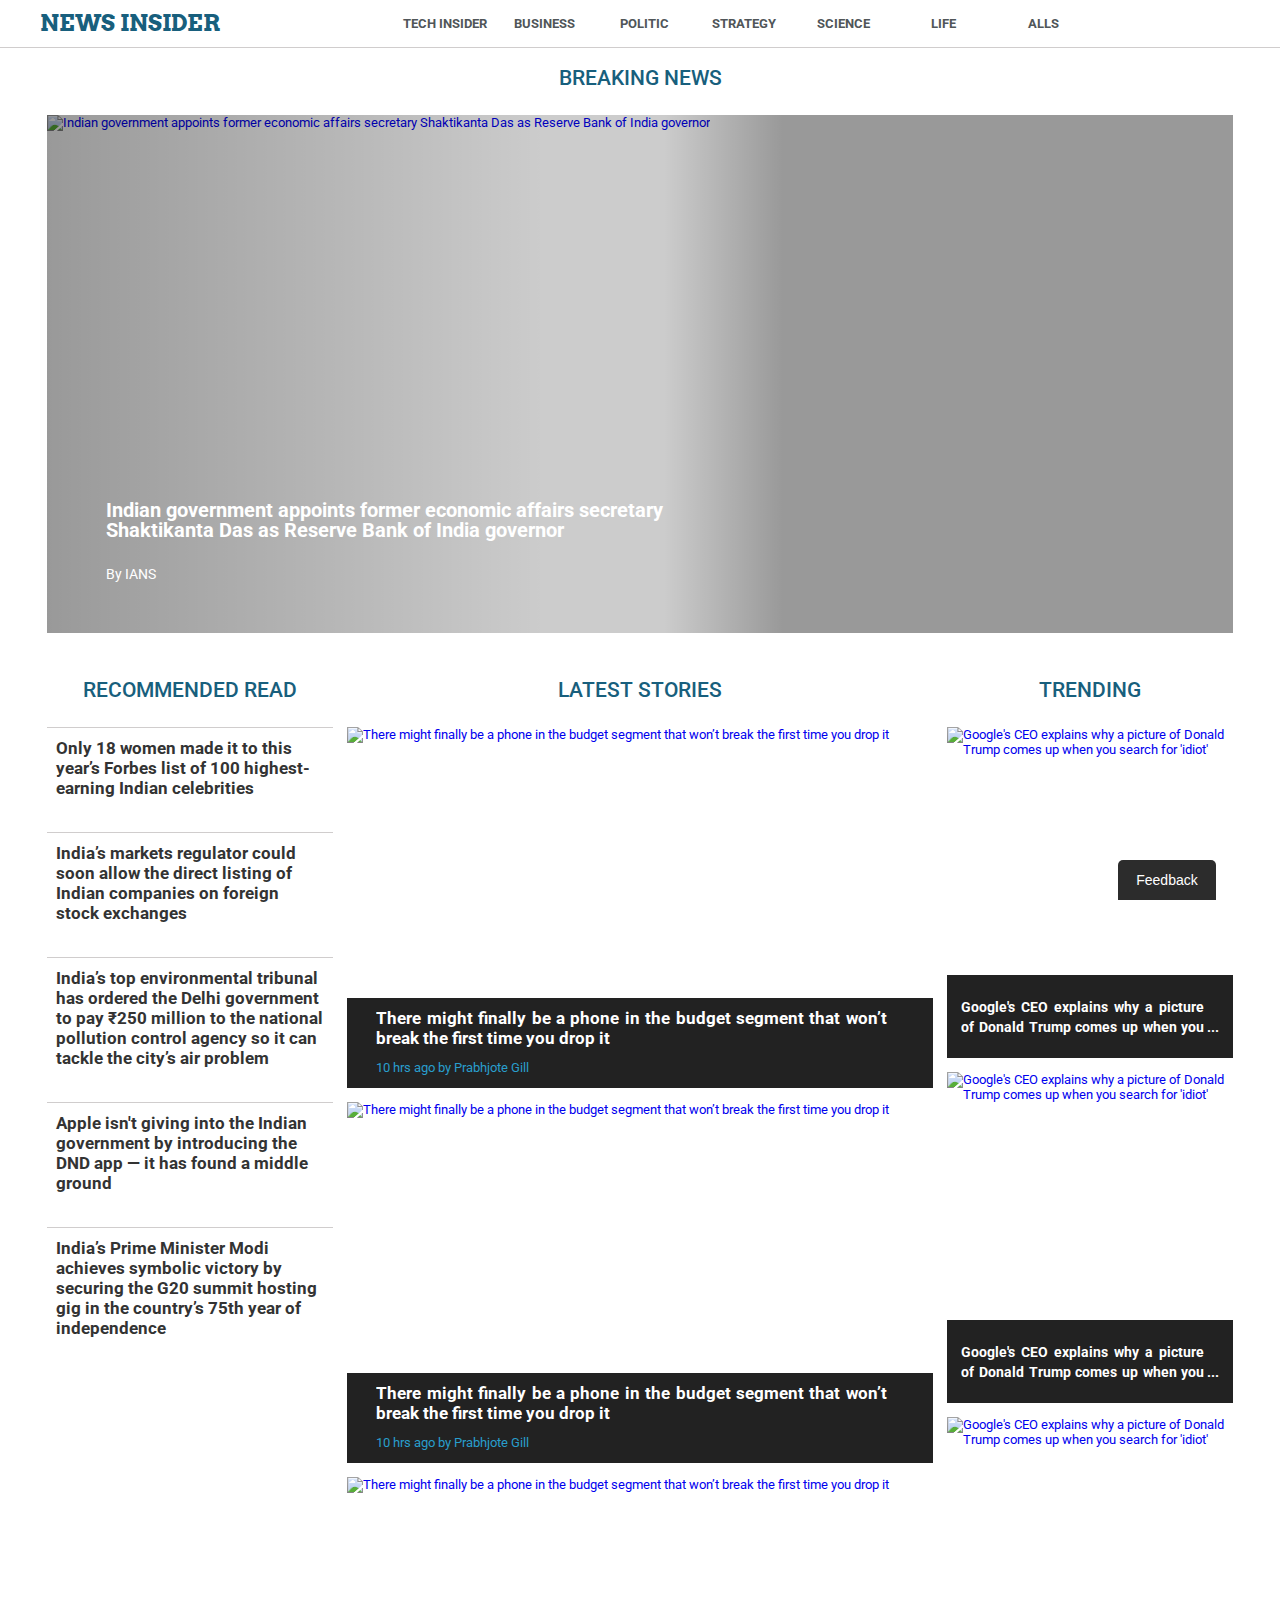
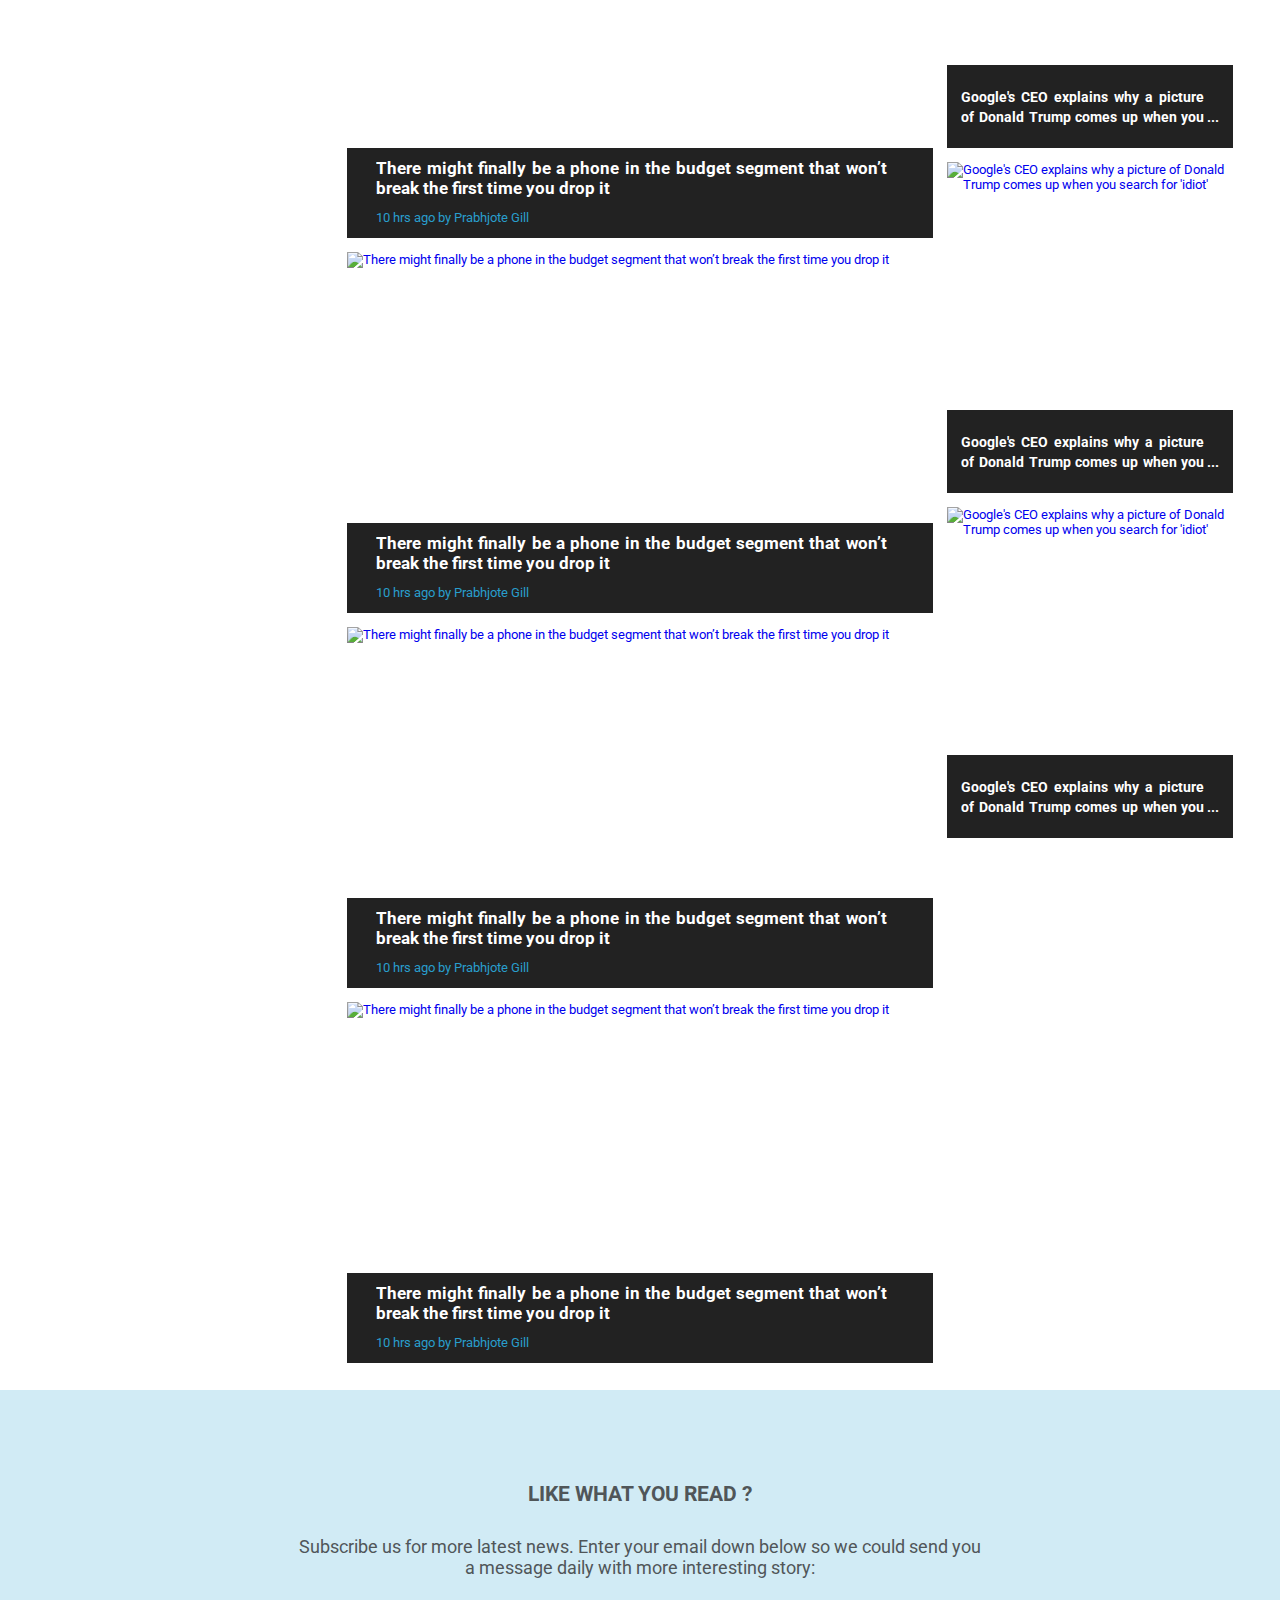
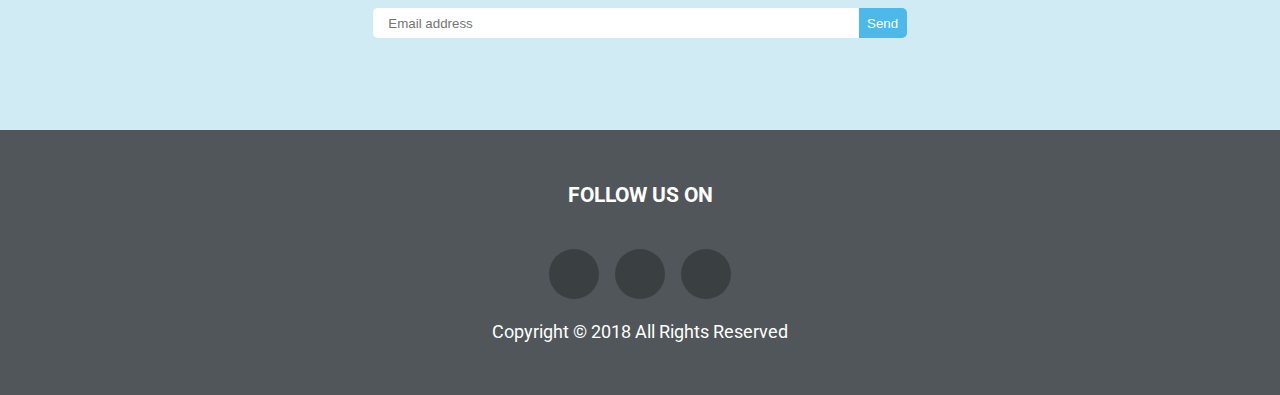
==== commit 8582ce31: "fix issue #11 ver 1.0" ====
--- a/html/index.html
+++ b/html/index.html
@@ -408,7 +408,7 @@
     </div>
     <div class="header__logo col col-xs-8 col-md-5 col-lg-4">
         <div class="logo logo__page">
-            <a href="#">
+            <a href="index.html">
                 <span>NEWS INSIDER</span>
             </a>
         </div>
@@ -701,8 +701,7 @@
             </article>
         </div>
     </section>
-</main>
-<footer class="footer">
+</main><footer class="footer">
     <div class="footer__subscription col col-xs-12">
         <h2>LIKE WHAT YOU READ ?</h2>
         <p class="col col-xs-9 col-md-8 col-lg-10">Subscribe us for more latest news. Enter your email down below so we could send you <br> a message daily with
@@ -726,8 +725,8 @@
         </p>
     </div>
 </footer>
-<script src="../js/all_global_var.js"></script>
-<script src="../js/all_function.js"></script>
+<script src="../js/globals.js"></script>
+<script src="../js/functions.js"></script>
 <script src="../js/main.js"></script>
 </body>
 </html>
--- a/css/index.css
+++ b/css/index.css
@@ -1,3 +1,3 @@
-body{margin:0;padding:0;font-family:"Roboto",sans-serif;width:100%}*{padding:0;margin:0}html{font-size:11px}@media not screen and (max-width: 576px){html{font-size:10px}}@media not screen and (max-width: 768px){html{font-size:11px}}@media not screen and (max-width: 992px){html{font-size:12px}}@media not screen and (max-width: 1230px){html{font-size:13px}}.col{-webkit-box-sizing:border-box;box-sizing:border-box;width:100%}.container{display:-webkit-box;display:-ms-flexbox;display:flex;-ms-flex-wrap:wrap;flex-wrap:wrap;height:auto;position:relative;margin:auto}.container--partial{display:-webkit-box;display:-ms-flexbox;display:flex;-ms-flex-wrap:wrap;flex-wrap:wrap;height:auto}.container{width:calc(100% - 10px)}.col-xs-1{width:calc(8.3333333333%)}.col-xs-2{width:calc(16.6666666667%)}.col-xs-3{width:calc(25%)}.col-xs-4{width:calc(33.3333333333%)}.col-xs-5{width:calc(41.6666666667%)}.col-xs-6{width:calc(50%)}.col-xs-7{width:calc(58.3333333333%)}.col-xs-8{width:calc(66.6666666667%)}.col-xs-9{width:calc(75%)}.col-xs-10{width:calc(83.3333333333%)}.col-xs-11{width:calc(91.6666666667%)}.col-xs-12{width:calc(100%)}@media not screen and (max-width: 576px){.container{width:calc(100% - 10px)}.col-sm-1{width:calc(8.3333333333%)}.col-sm-2{width:calc(16.6666666667%)}.col-sm-3{width:calc(25%)}.col-sm-4{width:calc(33.3333333333%)}.col-sm-5{width:calc(41.6666666667%)}.col-sm-6{width:calc(50%)}.col-sm-7{width:calc(58.3333333333%)}.col-sm-8{width:calc(66.6666666667%)}.col-sm-9{width:calc(75%)}.col-sm-10{width:calc(83.3333333333%)}.col-sm-11{width:calc(91.6666666667%)}.col-sm-12{width:calc(100%)}}@media not screen and (max-width: 768px){.container{width:760px}.col-md-1{width:calc(8.3333333333%)}.col-md-2{width:calc(16.6666666667%)}.col-md-3{width:calc(25%)}.col-md-4{width:calc(33.3333333333%)}.col-md-5{width:calc(41.6666666667%)}.col-md-6{width:calc(50%)}.col-md-7{width:calc(58.3333333333%)}.col-md-8{width:calc(66.6666666667%)}.col-md-9{width:calc(75%)}.col-md-10{width:calc(83.3333333333%)}.col-md-11{width:calc(91.6666666667%)}.col-md-12{width:calc(100%)}}@media not screen and (max-width: 992px){.container{width:980px}.col-lg-1{width:calc(8.3333333333%)}.col-lg-2{width:calc(16.6666666667%)}.col-lg-3{width:calc(25%)}.col-lg-4{width:calc(33.3333333333%)}.col-lg-5{width:calc(41.6666666667%)}.col-lg-6{width:calc(50%)}.col-lg-7{width:calc(58.3333333333%)}.col-lg-8{width:calc(66.6666666667%)}.col-lg-9{width:calc(75%)}.col-lg-10{width:calc(83.3333333333%)}.col-lg-11{width:calc(91.6666666667%)}.col-lg-12{width:calc(100%)}}@media not screen and (max-width: 1230px){.container{width:1200px}.col-xlg-1{width:calc(8.3333333333%)}.col-xlg-2{width:calc(16.6666666667%)}.col-xlg-3{width:calc(25%)}.col-xlg-4{width:calc(33.3333333333%)}.col-xlg-5{width:calc(41.6666666667%)}.col-xlg-6{width:calc(50%)}.col-xlg-7{width:calc(58.3333333333%)}.col-xlg-8{width:calc(66.6666666667%)}.col-xlg-9{width:calc(75%)}.col-xlg-10{width:calc(83.3333333333%)}.col-xlg-11{width:calc(91.6666666667%)}.col-xlg-12{width:calc(100%)}}.btn{cursor:pointer;outline:none;border:none}.btn--send-feedback{height:32px;border-radius:5px;border:none;color:#fff;background:#337ab7}.btn--toggle-mobile{border:1px solid #d0cdcd;height:30px;width:30px;border-radius:5px;display:-webkit-box;display:-ms-flexbox;display:flex;-webkit-box-pack:center;-ms-flex-pack:center;justify-content:center;-webkit-box-align:center;-ms-flex-align:center;align-items:center;background:#fff}.btn--close-sidenav{position:absolute;width:3rem;height:3rem;border-radius:50%;display:-webkit-box;display:-ms-flexbox;display:flex;-webkit-box-pack:center;-ms-flex-pack:center;justify-content:center;-webkit-box-align:center;-ms-flex-align:center;align-items:center;color:#505659;background:white;font-size:1.7rem;left:calc(100% + 5px);top:5px}.btn--search{margin:0;width:45px;height:100%;border-radius:0px 5px 5px 0px}.btn--toggle-feedback{height:40px;width:98px;text-align:center;line-height:40px;position:fixed;bottom:0;right:5%;background:#2C2C2C;color:#fff;font-size:14px;border-radius:5px 5px 0px 0px;z-index:1}@media not screen and (min-width: 1230px){.btn--toggle-feedback{display:none}}.btn--subscription{background:#4cb9ea;width:51px;border-radius:0px 5px 5px 0px;outline:none;color:#fff;cursor:pointer}.btn--subscription:hover{background:#185f7d}.input{border:none;outline:none}.input--feedback{font-family:"Roboto",sans-serif;-webkit-box-shadow:inset 0 1px 1px rgba(0,0,0,0.075);box-shadow:inset 0 1px 1px rgba(0,0,0,0.075);border:1px solid #d0cdcd;border-radius:5px;height:42px;padding:0px 5px}.input--feedback:focus{-webkit-box-shadow:inset 0 1px 1px rgba(0,0,0,0.075),0 0 8px rgba(102,175,233,0.6);box-shadow:inset 0 1px 1px rgba(0,0,0,0.075),0 0 8px rgba(102,175,233,0.6);border:1px solid #66afe9}.input--search{height:100%;width:calc(100% - 45px);padding:0px 15px;border-radius:5px 0px 0px 5px;margin:0}.input--subscription{width:calc(100% - 51px);border-radius:5px 0px 0px 5px;outline:none;padding:15px}.textarea--feedback{resize:none;height:90px;padding:5px;font-family:"Roboto",sans-serif;-webkit-box-shadow:inset 0 1px 1px rgba(0,0,0,0.075);box-shadow:inset 0 1px 1px rgba(0,0,0,0.075);border:1px solid #d0cdcd;border-radius:5px;outline:none}.textarea--feedback:focus{-webkit-box-shadow:inset 0 1px 1px rgba(0,0,0,0.075),0 0 8px rgba(102,175,233,0.6);box-shadow:inset 0 1px 1px rgba(0,0,0,0.075),0 0 8px rgba(102,175,233,0.6);border:1px solid #66afe9}.logo{cursor:pointer}.logo__page{width:100%;height:100%}.logo__page a{height:100%;width:100%;display:-webkit-box;display:-ms-flexbox;display:flex;-webkit-box-pack:center;-ms-flex-pack:center;justify-content:center;-webkit-box-align:center;-ms-flex-align:center;align-items:center}.logo__page a span,.logo__page a h1{position:relative;display:inline;color:#185f7d;font-weight:700;font-family:'Arvo', serif;font-size:1.8rem}.logo__page a h1{margin:auto auto auto 0}.logo__search{font-size:22px}.logo__stack{color:#241f20;font-size:20px}.card{padding:7px}.card__link-wrapper{height:100%;width:100%;display:-webkit-box;display:-ms-flexbox;display:flex;-webkit-box-orient:vertical;-webkit-box-direction:normal;-ms-flex-direction:column;flex-direction:column;-webkit-box-align:center;-ms-flex-align:center;align-items:center}.card__img{width:100%}.card__img img{-o-object-fit:contain;object-fit:contain;width:100%;height:100%}.card__text{width:100%;display:-webkit-box;display:-ms-flexbox;display:flex;-webkit-box-align:start;-ms-flex-align:start;align-items:flex-start;-webkit-box-pack:space-evenly;-ms-flex-pack:space-evenly;justify-content:space-evenly;-webkit-box-orient:vertical;-webkit-box-direction:normal;-ms-flex-direction:column;flex-direction:column;overflow:hidden}.card__text h3{width:100%;line-height:20px;display:-webkit-box;display:-ms-flexbox;display:flex;-webkit-box-align:center;-ms-flex-align:center;align-items:center}.card__text p{width:100%;max-height:1.5rem}.card--on-nav{width:22%;height:245px}.card__img--on-nav{height:75%}.card__img--on-nav img{width:100%;height:100%;display:block;-o-object-fit:cover;object-fit:cover}.card__text--on-nav{height:25%}.card__text--on-nav h3{font-size:1.3rem;color:#505659;height:4rem}.card--breaking-news{position:relative;height:100%}.card__link-wrapper--breaking-news{display:block;position:relative;background:-webkit-gradient(linear, left top, right top, from(rgba(0,0,0,0.4)), color-stop(42%, rgba(0,0,0,0.2)), color-stop(52%, rgba(0,0,0,0.2)), color-stop(62%, rgba(0,0,0,0.4)), to(rgba(0,0,0,0.4)));background:linear-gradient(to right, rgba(0,0,0,0.4) 0%, rgba(0,0,0,0.2) 42%, rgba(0,0,0,0.2) 52%, rgba(0,0,0,0.4) 62%, rgba(0,0,0,0.4) 100%)}.card__img--breaking-news{position:absolute;height:100%;z-index:-1}.card__img--breaking-news img{-o-object-fit:cover;object-fit:cover;-o-object-position:50% 40%;object-position:50% 40%}.card__text--breaking-news{height:25%;width:90%;margin:auto;position:relative;top:70%}.card__text--breaking-news h3,.card__text--breaking-news p{color:#fff}.card__text--breaking-news h3{width:651px;max-width:100%;font-size:1.5rem;height:4rem}.card__text--breaking-news p{font-size:1.1rem}.card__link-wrapper--recommended-read{display:-webkit-box;display:-ms-flexbox;display:flex;border-top:1px solid #d0cdcd;height:auto;-webkit-box-pack:center;-ms-flex-pack:center;justify-content:center;-webkit-box-align:center;-ms-flex-align:center;align-items:center}.card__link-wrapper--recommended-read h3{width:94%;font-size:1.3rem;color:#333;margin-bottom:20px;margin-top:10px}.card--latest-stories{height:21vw;min-height:375px;max-height:400px}.card__img--latest-stories{height:75%}.card__img--latest-stories img{width:100%;height:100%;display:block;-o-object-fit:cover;object-fit:cover}.card__text--latest-stories{min-height:80px;height:25%;color:#fff;background:#222222;-webkit-box-align:center;-ms-flex-align:center;align-items:center}.card__text--latest-stories h3{font-size:1.3rem;width:90%;height:4rem}.card__text--latest-stories p{font-size:1rem;color:#299ecc;width:90%}.card--trending{height:15vw;min-height:345px;max-height:360px}.card__img--trending{height:75%}.card__img--trending img{width:100%;height:100%;display:block;-o-object-fit:cover;object-fit:cover}.card__text--trending{min-height:80px;height:25%;color:#fff;background:#222222;display:-webkit-box;display:-ms-flexbox;display:flex;-webkit-box-orient:vertical;-webkit-box-direction:normal;-ms-flex-direction:column;flex-direction:column;-webkit-box-pack:space-evenly;-ms-flex-pack:space-evenly;justify-content:space-evenly;-webkit-box-align:center;-ms-flex-align:center;align-items:center}.card__text--trending h3{font-size:1.1rem;width:90%;height:5rem}.card__text--trending p{font-size:1rem;color:#299ecc;width:90%}.card--recommended-news{height:15vw;min-height:345px;max-height:360px}.card__img--recommended-news{height:75%}.card__img--recommended-news img{width:100%;height:100%;display:block;-o-object-fit:cover;object-fit:cover}.card__text--recommended-news{min-height:80px;height:25%;color:#fff;background:#222222;display:-webkit-box;display:-ms-flexbox;display:flex;-webkit-box-orient:vertical;-webkit-box-direction:normal;-ms-flex-direction:column;flex-direction:column;-webkit-box-pack:space-evenly;-ms-flex-pack:space-evenly;justify-content:space-evenly;-webkit-box-align:center;-ms-flex-align:center;align-items:center}.card__text--recommended-news h3{font-size:1.1rem;width:90%;height:5rem}.card__text--recommended-news p{font-size:1rem;color:#299ecc;width:90%}a{text-decoration:none}.feedback__wrapper{width:100vw;height:100vh;background:rgba(0,0,0,0.6);display:-webkit-box;display:-ms-flexbox;display:flex;position:fixed;z-index:2;top:0px;-webkit-box-pack:center;-ms-flex-pack:center;justify-content:center;-webkit-box-align:center;-ms-flex-align:center;align-items:center}.feedback__wrapper--on{display:-webkit-box;display:-ms-flexbox;display:flex}.feedback__wrapper--off{display:none}.feedback__popup{background:#fff;border-radius:5px;padding:10px 20px 15px 20px;-webkit-box-sizing:border-box;box-sizing:border-box;width:400px;height:312px}.feedback__head{height:30px;display:-webkit-box;display:-ms-flexbox;display:flex;-webkit-box-pack:justify;-ms-flex-pack:justify;justify-content:space-between;-webkit-box-align:center;-ms-flex-align:center;align-items:center;border-bottom:1px solid #d0cdcd}.feedback__head p{font-size:21px;color:#000}.feedback__head i{font-size:17px;color:#d0cdcd;cursor:pointer}.feedback__form{height:251px;width:100%;display:-webkit-box;display:-ms-flexbox;display:flex;-webkit-box-orient:vertical;-webkit-box-direction:normal;-ms-flex-direction:column;flex-direction:column;-webkit-box-pack:space-evenly;-ms-flex-pack:space-evenly;justify-content:space-evenly}.header__wrapper--pc{height:47px;border-bottom:1px solid #d0cdcd;position:fixed;background:#fff;z-index:1;width:100%;top:0px}.header__wrapper--pc .header__content{height:100%;display:-webkit-box;display:-ms-flexbox;display:flex;-webkit-box-pack:justify;-ms-flex-pack:justify;justify-content:space-between;-webkit-box-align:center;-ms-flex-align:center;align-items:center}.header__wrapper--pc .header__content .header__logo{width:19%}.header__wrapper--pc .header__content .header__nav{display:-webkit-box;display:-ms-flexbox;display:flex;width:57%;-webkit-box-pack:justify;-ms-flex-pack:justify;justify-content:space-between;height:100%}.header__wrapper--pc .header__content .nav__element{width:12.5%;height:100%;display:-webkit-box;display:-ms-flexbox;display:flex;-webkit-box-pack:center;-ms-flex-pack:center;justify-content:center;-webkit-box-align:center;-ms-flex-align:center;align-items:center;position:relative;cursor:pointer}.header__wrapper--pc .header__content .nav__head a h2{color:#505659;font-size:1rem}.header__wrapper--pc .header__content .nav__dropdown{background:#fff;position:fixed;display:-webkit-box;display:-ms-flexbox;display:flex;top:46px;left:9999999999px;width:100vw;height:380px;min-width:1230px;-webkit-box-pack:space-evenly;-ms-flex-pack:space-evenly;justify-content:space-evenly;-webkit-box-align:center;-ms-flex-align:center;align-items:center;-webkit-box-shadow:0px 5px 8px 0px rgba(0,0,0,0.25);box-shadow:0px 5px 8px 0px rgba(0,0,0,0.25)}.header__wrapper--pc .header__content .nav__element:hover{-webkit-box-sizing:border-box;box-sizing:border-box;border-bottom:2px solid #299ecc}.header__wrapper--pc .header__content .nav__element:hover .nav__head a h2{color:#299ecc}.header__wrapper--pc .header__content .nav__element:hover .nav__dropdown{left:0}.header__wrapper--pc .header__content .header__search .search__toggle{display:-webkit-box;display:-ms-flexbox;display:flex;-webkit-box-pack:center;-ms-flex-pack:center;justify-content:center;-webkit-box-align:center;-ms-flex-align:center;align-items:center;margin-right:20px}@media not screen and (min-width: 1230px){.header__wrapper--pc{display:none}}.header__wrapper--mobile{display:-webkit-box;display:-ms-flexbox;display:flex;height:47px;border-bottom:1px solid #d0cdcd;position:fixed;background:#fff;z-index:1;width:100%;top:0px;-webkit-box-pack:justify;-ms-flex-pack:justify;justify-content:space-between}.header__wrapper--mobile .header__toggle{height:47px;width:47px;display:-webkit-box;display:-ms-flexbox;display:flex;-webkit-box-pack:center;-ms-flex-pack:center;justify-content:center;-webkit-box-align:center;-ms-flex-align:center;align-items:center}.header__wrapper--mobile .header__search{height:47px;width:47px;display:-webkit-box;display:-ms-flexbox;display:flex;-webkit-box-pack:center;-ms-flex-pack:center;justify-content:center;-webkit-box-align:center;-ms-flex-align:center;align-items:center}@media screen and (min-width: 1230px){.header__wrapper--mobile{display:none}}.nav-aside{position:fixed;top:0;height:100vh;z-index:3;background:#d1ebf5;color:#fff;display:-webkit-box;display:-ms-flexbox;display:flex;-webkit-box-orient:vertical;-webkit-box-direction:normal;-ms-flex-direction:column;flex-direction:column;margin:0;-webkit-transition:left 1s ease-in-out;transition:left 1s ease-in-out;-webkit-box-align:center;-ms-flex-align:center;align-items:center}.nav-aside--on{left:0;-webkit-transition:left 0.5s ease-in-out;transition:left 0.5s ease-in-out}.nav-aside--off{left:-100%;-webkit-transition:left 0.5s ease-in-out;transition:left 0.5s ease-in-out}.nav-aside__logo{height:47px;width:80%;border-bottom:1px solid #185f7d}.nav-aside__list{width:60%;display:-webkit-box;display:-ms-flexbox;display:flex;height:269px;-webkit-box-orient:vertical;-webkit-box-direction:normal;-ms-flex-direction:column;flex-direction:column;-webkit-box-pack:space-evenly;-ms-flex-pack:space-evenly;justify-content:space-evenly;min-height:269px;overflow-y:auto}.nav-aside__list a{display:-webkit-box;display:-ms-flexbox;display:flex;-webkit-box-align:center;-ms-flex-align:center;align-items:center;height:calc(100% / 7);color:#505659;font-size:1.3rem;width:100%;overflow:hidden;white-space:nowrap}.body-cover{width:100vw;height:100vh;background:rgba(0,0,0,0.6);display:-webkit-box;display:-ms-flexbox;display:flex;position:fixed;z-index:2;top:0px}.body-cover--on{display:-webkit-box;display:-ms-flexbox;display:flex}.body-cover--off{display:none}.search-dropdown{position:fixed;top:48px;left:0;height:65px;display:-webkit-box;display:-ms-flexbox;display:flex;-webkit-box-align:center;-ms-flex-align:center;align-items:center;-webkit-box-pack:center;-ms-flex-pack:center;justify-content:center;width:100%;z-index:1;background:#eaeaea}.search-dropdown--on{display:-webkit-box;display:-ms-flexbox;display:flex}.search-dropdown--off{display:none}.search-dropdown__form{background:#eaeaea;height:32.5px;-webkit-box-sizing:border-box;box-sizing:border-box;display:-webkit-box;display:-ms-flexbox;display:flex;-webkit-box-pack:center;-ms-flex-pack:center;justify-content:center;-webkit-box-align:center;-ms-flex-align:center;align-items:center}.main{margin-top:48px;margin-bottom:20px;position:relative}.main .section{margin-top:20px}.main .section__head{width:100%;height:60px;display:-webkit-box;display:-ms-flexbox;display:flex;-webkit-box-align:center;-ms-flex-align:center;align-items:center;-webkit-box-pack:center;-ms-flex-pack:center;justify-content:center}.main .section__head h2{color:#185f7d;font-size:1.6rem;font-weight:500}.main .section__content{width:100%}.main .section--breaking-news{margin-top:0;height:calc(400px + 15vw);max-height:690px}.main .section__content--breaking-news{height:calc(100% - 60px)}.footer{width:100%}.footer__subscription{background:#d1ebf5;-webkit-box-orient:vertical;-webkit-box-direction:normal;-ms-flex-direction:column;flex-direction:column;height:340px;display:-webkit-box;display:-ms-flexbox;display:flex;-webkit-box-align:center;-ms-flex-align:center;align-items:center;-webkit-box-pack:center;-ms-flex-pack:center;justify-content:center}.footer__subscription form{height:30px;display:-webkit-box;display:-ms-flexbox;display:flex}.footer__subscription h2{color:#505659;font-size:1.6rem}.footer__subscription p{padding:30px 0;color:#505659;font-size:1.4rem;text-align:center}.footer__social-media{height:265px;background:#505659;-webkit-box-orient:vertical;-webkit-box-direction:normal;-ms-flex-direction:column;flex-direction:column;display:-webkit-box;display:-ms-flexbox;display:flex;-webkit-box-align:center;-ms-flex-align:center;align-items:center;-webkit-box-pack:center;-ms-flex-pack:center;justify-content:center}.footer__social-media h2{color:#fff;font-size:1.6rem}.footer__social-media p{color:#fff;font-size:1.4rem}.footer__social-media .icon{display:-webkit-box;display:-ms-flexbox;display:flex;-webkit-box-pack:space-evenly;-ms-flex-pack:space-evenly;justify-content:space-evenly;margin:42px 0 22px 0px}.footer__social-media .icon a{font-size:27px;background:#3a3f42;height:50px;width:50px;display:-webkit-box;display:-ms-flexbox;display:flex;border-radius:50%;-webkit-box-pack:center;-ms-flex-pack:center;justify-content:center;-webkit-box-align:center;-ms-flex-align:center;align-items:center;color:#fff}.footer__social-media .icon a:hover{background:#4cb9ea}
+body{margin:0;padding:0;font-family:"Roboto",sans-serif;width:100%}*{padding:0;margin:0}html{font-size:11px}@media not screen and (max-width: 576px){html{font-size:10px}}@media not screen and (max-width: 768px){html{font-size:11px}}@media not screen and (max-width: 992px){html{font-size:12px}}@media not screen and (max-width: 1230px){html{font-size:13px}}.col{-webkit-box-sizing:border-box;box-sizing:border-box;width:100%}.container{display:-webkit-box;display:-ms-flexbox;display:flex;-ms-flex-wrap:wrap;flex-wrap:wrap;height:auto;position:relative;margin:auto}.container--partial{display:-webkit-box;display:-ms-flexbox;display:flex;-ms-flex-wrap:wrap;flex-wrap:wrap;height:auto}.container{width:calc(100% - 10px)}.col-xs-1{width:calc(8.3333333333%)}.col-xs-2{width:calc(16.6666666667%)}.col-xs-3{width:calc(25%)}.col-xs-4{width:calc(33.3333333333%)}.col-xs-5{width:calc(41.6666666667%)}.col-xs-6{width:calc(50%)}.col-xs-7{width:calc(58.3333333333%)}.col-xs-8{width:calc(66.6666666667%)}.col-xs-9{width:calc(75%)}.col-xs-10{width:calc(83.3333333333%)}.col-xs-11{width:calc(91.6666666667%)}.col-xs-12{width:calc(100%)}@media not screen and (max-width: 576px){.container{width:calc(100% - 10px)}.col-sm-1{width:calc(8.3333333333%)}.col-sm-2{width:calc(16.6666666667%)}.col-sm-3{width:calc(25%)}.col-sm-4{width:calc(33.3333333333%)}.col-sm-5{width:calc(41.6666666667%)}.col-sm-6{width:calc(50%)}.col-sm-7{width:calc(58.3333333333%)}.col-sm-8{width:calc(66.6666666667%)}.col-sm-9{width:calc(75%)}.col-sm-10{width:calc(83.3333333333%)}.col-sm-11{width:calc(91.6666666667%)}.col-sm-12{width:calc(100%)}}@media not screen and (max-width: 768px){.container{width:760px}.col-md-1{width:calc(8.3333333333%)}.col-md-2{width:calc(16.6666666667%)}.col-md-3{width:calc(25%)}.col-md-4{width:calc(33.3333333333%)}.col-md-5{width:calc(41.6666666667%)}.col-md-6{width:calc(50%)}.col-md-7{width:calc(58.3333333333%)}.col-md-8{width:calc(66.6666666667%)}.col-md-9{width:calc(75%)}.col-md-10{width:calc(83.3333333333%)}.col-md-11{width:calc(91.6666666667%)}.col-md-12{width:calc(100%)}}@media not screen and (max-width: 992px){.container{width:980px}.col-lg-1{width:calc(8.3333333333%)}.col-lg-2{width:calc(16.6666666667%)}.col-lg-3{width:calc(25%)}.col-lg-4{width:calc(33.3333333333%)}.col-lg-5{width:calc(41.6666666667%)}.col-lg-6{width:calc(50%)}.col-lg-7{width:calc(58.3333333333%)}.col-lg-8{width:calc(66.6666666667%)}.col-lg-9{width:calc(75%)}.col-lg-10{width:calc(83.3333333333%)}.col-lg-11{width:calc(91.6666666667%)}.col-lg-12{width:calc(100%)}}@media not screen and (max-width: 1230px){.container{width:1200px}.col-xlg-1{width:calc(8.3333333333%)}.col-xlg-2{width:calc(16.6666666667%)}.col-xlg-3{width:calc(25%)}.col-xlg-4{width:calc(33.3333333333%)}.col-xlg-5{width:calc(41.6666666667%)}.col-xlg-6{width:calc(50%)}.col-xlg-7{width:calc(58.3333333333%)}.col-xlg-8{width:calc(66.6666666667%)}.col-xlg-9{width:calc(75%)}.col-xlg-10{width:calc(83.3333333333%)}.col-xlg-11{width:calc(91.6666666667%)}.col-xlg-12{width:calc(100%)}}.btn{cursor:pointer;outline:none;border:none}.btn--send-feedback{height:32px;border-radius:5px;border:none;color:#fff;background:#337ab7}.btn--toggle-mobile{border:1px solid #d0cdcd;height:30px;width:30px;border-radius:5px;display:-webkit-box;display:-ms-flexbox;display:flex;-webkit-box-pack:center;-ms-flex-pack:center;justify-content:center;-webkit-box-align:center;-ms-flex-align:center;align-items:center;background:#fff}.btn--close-sidenav{position:absolute;width:3rem;height:3rem;border-radius:50%;display:-webkit-box;display:-ms-flexbox;display:flex;-webkit-box-pack:center;-ms-flex-pack:center;justify-content:center;-webkit-box-align:center;-ms-flex-align:center;align-items:center;color:#505659;background:white;font-size:1.7rem;left:calc(100% + 5px);top:5px}.btn--search{margin:0;width:45px;height:100%;border-radius:0px 5px 5px 0px}.btn--toggle-feedback{height:40px;width:98px;text-align:center;line-height:40px;position:fixed;bottom:0;right:5%;background:#2C2C2C;color:#fff;font-size:14px;border-radius:5px 5px 0px 0px;z-index:1}@media not screen and (min-width: 1230px){.btn--toggle-feedback{display:none}}.btn--subscription{background:#4cb9ea;width:51px;border-radius:0px 5px 5px 0px;outline:none;color:#fff;cursor:pointer}.btn--subscription:hover{background:#185f7d}.input{border:none;outline:none}.input--feedback{font-family:"Roboto",sans-serif;-webkit-box-shadow:inset 0 1px 1px rgba(0,0,0,0.075);box-shadow:inset 0 1px 1px rgba(0,0,0,0.075);border:1px solid #d0cdcd;border-radius:5px;height:42px;padding:0px 5px}.input--feedback:focus{-webkit-box-shadow:inset 0 1px 1px rgba(0,0,0,0.075),0 0 8px rgba(102,175,233,0.6);box-shadow:inset 0 1px 1px rgba(0,0,0,0.075),0 0 8px rgba(102,175,233,0.6);border:1px solid #66afe9}.input--search{height:100%;width:calc(100% - 45px);padding:0px 15px;border-radius:5px 0px 0px 5px;margin:0}.input--subscription{width:calc(100% - 51px);border-radius:5px 0px 0px 5px;outline:none;padding:15px}.textarea--feedback{resize:none;height:90px;padding:5px;font-family:"Roboto",sans-serif;-webkit-box-shadow:inset 0 1px 1px rgba(0,0,0,0.075);box-shadow:inset 0 1px 1px rgba(0,0,0,0.075);border:1px solid #d0cdcd;border-radius:5px;outline:none}.textarea--feedback:focus{-webkit-box-shadow:inset 0 1px 1px rgba(0,0,0,0.075),0 0 8px rgba(102,175,233,0.6);box-shadow:inset 0 1px 1px rgba(0,0,0,0.075),0 0 8px rgba(102,175,233,0.6);border:1px solid #66afe9}.logo{cursor:pointer}.logo__page{width:100%;height:100%}.logo__page a{height:100%;width:100%;display:-webkit-box;display:-ms-flexbox;display:flex;-webkit-box-pack:center;-ms-flex-pack:center;justify-content:center;-webkit-box-align:center;-ms-flex-align:center;align-items:center}.logo__page a span,.logo__page a h1{position:relative;display:inline;color:#185f7d;font-weight:700;font-family:'Arvo', serif;font-size:1.8rem}.logo__page a h1{margin:auto auto auto 0}.logo__search{font-size:22px}.logo__stack{color:#241f20;font-size:20px}.card{padding:7px}.card__link-wrapper{height:100%;width:100%;display:-webkit-box;display:-ms-flexbox;display:flex;-webkit-box-orient:vertical;-webkit-box-direction:normal;-ms-flex-direction:column;flex-direction:column;-webkit-box-align:center;-ms-flex-align:center;align-items:center}.card__img{width:100%}.card__img img{-o-object-fit:contain;object-fit:contain;width:100%;height:100%}.card__text{width:100%;display:-webkit-box;display:-ms-flexbox;display:flex;-webkit-box-align:start;-ms-flex-align:start;align-items:flex-start;-webkit-box-pack:space-evenly;-ms-flex-pack:space-evenly;justify-content:space-evenly;-webkit-box-orient:vertical;-webkit-box-direction:normal;-ms-flex-direction:column;flex-direction:column;overflow:hidden;line-height:20px}.card__text h3{width:100%;overflow:hidden;position:relative;text-align:justify;padding-right:1em;background:inherit;-webkit-box-sizing:border-box;box-sizing:border-box}.card__text h3:before{content:'...';position:absolute;right:0;bottom:0}.card__text h3:after{content:'';position:absolute;right:0;width:1em;height:20px;background:inherit}.card__text p{width:100%;max-height:1.5rem;text-overflow:ellipsis;white-space:nowrap;overflow:hidden}.card--on-nav{width:22%;height:245px}.card__img--on-nav{height:75%}.card__img--on-nav img{width:100%;height:100%;display:block;-o-object-fit:cover;object-fit:cover}.card__text--on-nav{height:25%;background:#fff}.card__text--on-nav h3{font-size:1.3rem;color:#505659;max-height:2.4em}.card--breaking-news{position:relative;height:100%}.card__link-wrapper--breaking-news{display:block;position:relative;background:-webkit-gradient(linear, left top, right top, from(rgba(0,0,0,0.4)), color-stop(42%, rgba(0,0,0,0.2)), color-stop(52%, rgba(0,0,0,0.2)), color-stop(62%, rgba(0,0,0,0.4)), to(rgba(0,0,0,0.4)));background:linear-gradient(to right, rgba(0,0,0,0.4) 0%, rgba(0,0,0,0.2) 42%, rgba(0,0,0,0.2) 52%, rgba(0,0,0,0.4) 62%, rgba(0,0,0,0.4) 100%)}.card__img--breaking-news{position:absolute;height:100%;z-index:-1}.card__img--breaking-news img{-o-object-fit:cover;object-fit:cover;-o-object-position:50% 40%;object-position:50% 40%}.card__text--breaking-news{height:25%;width:90%;margin:auto;position:relative;top:70%}.card__text--breaking-news h3,.card__text--breaking-news p{color:#fff}.card__text--breaking-news h3{width:651px;max-width:100%;font-size:1.5rem;max-height:60px;text-align:left}.card__text--breaking-news h3:before,.card__text--breaking-news h3:after{content:''}.card__text--breaking-news p{font-size:1.1rem}.card__link-wrapper--recommended-read{display:-webkit-box;display:-ms-flexbox;display:flex;border-top:1px solid #d0cdcd;height:auto;-webkit-box-pack:center;-ms-flex-pack:center;justify-content:center;-webkit-box-align:center;-ms-flex-align:center;align-items:center}.card__link-wrapper--recommended-read h3{width:94%;font-size:1.3rem;color:#333;margin-bottom:20px;margin-top:10px}.card--latest-stories{height:21vw;min-height:375px;max-height:400px}.card__img--latest-stories{height:75%}.card__img--latest-stories img{width:100%;height:100%;display:block;-o-object-fit:cover;object-fit:cover}.card__text--latest-stories{min-height:80px;height:25%;color:#fff;background:#222222;-webkit-box-align:center;-ms-flex-align:center;align-items:center}.card__text--latest-stories h3{font-size:1.3rem;width:90%;max-height:40px}.card__text--latest-stories p{font-size:1rem;color:#299ecc;width:90%}.card--trending{height:15vw;min-height:345px;max-height:360px}.card__img--trending{height:75%}.card__img--trending img{width:100%;height:100%;display:block;-o-object-fit:cover;object-fit:cover}.card__text--trending{min-height:80px;height:25%;color:#fff;background:#222222;display:-webkit-box;display:-ms-flexbox;display:flex;-webkit-box-orient:vertical;-webkit-box-direction:normal;-ms-flex-direction:column;flex-direction:column;-webkit-box-pack:space-evenly;-ms-flex-pack:space-evenly;justify-content:space-evenly;-webkit-box-align:center;-ms-flex-align:center;align-items:center}.card__text--trending h3{font-size:1.1rem;width:90%;max-height:60px}.card__text--trending p{font-size:1rem;color:#299ecc;width:90%}.card--recommended-news{height:15vw;min-height:345px;max-height:360px}.card__img--recommended-news{height:75%}.card__img--recommended-news img{width:100%;height:100%;display:block;-o-object-fit:cover;object-fit:cover}.card__text--recommended-news{min-height:80px;height:25%;color:#fff;background:#222222;display:-webkit-box;display:-ms-flexbox;display:flex;-webkit-box-orient:vertical;-webkit-box-direction:normal;-ms-flex-direction:column;flex-direction:column;-webkit-box-pack:space-evenly;-ms-flex-pack:space-evenly;justify-content:space-evenly;-webkit-box-align:center;-ms-flex-align:center;align-items:center}.card__text--recommended-news h3{font-size:1.1rem;width:90%;max-height:40px}.card__text--recommended-news p{font-size:1rem;color:#299ecc;width:90%}a{text-decoration:none}.feedback__wrapper{width:100vw;height:100vh;background:rgba(0,0,0,0.6);display:-webkit-box;display:-ms-flexbox;display:flex;position:fixed;z-index:2;top:0px;-webkit-box-pack:center;-ms-flex-pack:center;justify-content:center;-webkit-box-align:center;-ms-flex-align:center;align-items:center}.feedback__wrapper--on{display:-webkit-box;display:-ms-flexbox;display:flex}.feedback__wrapper--off{display:none}.feedback__popup{background:#fff;border-radius:5px;padding:10px 20px 15px 20px;-webkit-box-sizing:border-box;box-sizing:border-box;width:400px;height:312px}.feedback__head{height:30px;display:-webkit-box;display:-ms-flexbox;display:flex;-webkit-box-pack:justify;-ms-flex-pack:justify;justify-content:space-between;-webkit-box-align:center;-ms-flex-align:center;align-items:center;border-bottom:1px solid #d0cdcd}.feedback__head p{font-size:21px;color:#000}.feedback__head i{font-size:17px;color:#d0cdcd;cursor:pointer}.feedback__form{height:251px;width:100%;display:-webkit-box;display:-ms-flexbox;display:flex;-webkit-box-orient:vertical;-webkit-box-direction:normal;-ms-flex-direction:column;flex-direction:column;-webkit-box-pack:space-evenly;-ms-flex-pack:space-evenly;justify-content:space-evenly}.header__wrapper--pc{height:47px;border-bottom:1px solid #d0cdcd;position:fixed;background:#fff;z-index:1;width:100%;top:0px}.header__wrapper--pc .header__content{height:100%;display:-webkit-box;display:-ms-flexbox;display:flex;-webkit-box-pack:justify;-ms-flex-pack:justify;justify-content:space-between;-webkit-box-align:center;-ms-flex-align:center;align-items:center}.header__wrapper--pc .header__content .header__logo{width:19%}.header__wrapper--pc .header__content .header__nav{display:-webkit-box;display:-ms-flexbox;display:flex;width:57%;-webkit-box-pack:justify;-ms-flex-pack:justify;justify-content:space-between;height:100%}.header__wrapper--pc .header__content .nav__element{width:12.5%;height:100%;display:-webkit-box;display:-ms-flexbox;display:flex;-webkit-box-pack:center;-ms-flex-pack:center;justify-content:center;-webkit-box-align:center;-ms-flex-align:center;align-items:center;position:relative;cursor:pointer}.header__wrapper--pc .header__content .nav__head a h2{color:#505659;font-size:1rem}.header__wrapper--pc .header__content .nav__dropdown{background:#fff;position:fixed;display:-webkit-box;display:-ms-flexbox;display:flex;top:46px;left:9999999999px;width:100vw;height:380px;min-width:1230px;-webkit-box-pack:space-evenly;-ms-flex-pack:space-evenly;justify-content:space-evenly;-webkit-box-align:center;-ms-flex-align:center;align-items:center;-webkit-box-shadow:0px 5px 8px 0px rgba(0,0,0,0.25);box-shadow:0px 5px 8px 0px rgba(0,0,0,0.25)}.header__wrapper--pc .header__content .nav__element:hover{-webkit-box-sizing:border-box;box-sizing:border-box;border-bottom:2px solid #299ecc}.header__wrapper--pc .header__content .nav__element:hover .nav__head a h2{color:#299ecc}.header__wrapper--pc .header__content .nav__element:hover .nav__dropdown{left:0}.header__wrapper--pc .header__content .header__search .search__toggle{display:-webkit-box;display:-ms-flexbox;display:flex;-webkit-box-pack:center;-ms-flex-pack:center;justify-content:center;-webkit-box-align:center;-ms-flex-align:center;align-items:center;margin-right:20px}@media screen and (max-width: 1230px){.header__wrapper--pc{display:none}}.header__wrapper--mobile{display:-webkit-box;display:-ms-flexbox;display:flex;height:47px;border-bottom:1px solid #d0cdcd;position:fixed;background:#fff;z-index:1;width:100%;top:0px;-webkit-box-pack:justify;-ms-flex-pack:justify;justify-content:space-between}.header__wrapper--mobile .header__toggle{height:47px;width:47px;display:-webkit-box;display:-ms-flexbox;display:flex;-webkit-box-pack:center;-ms-flex-pack:center;justify-content:center;-webkit-box-align:center;-ms-flex-align:center;align-items:center}.header__wrapper--mobile .header__search{height:47px;width:47px;display:-webkit-box;display:-ms-flexbox;display:flex;-webkit-box-pack:center;-ms-flex-pack:center;justify-content:center;-webkit-box-align:center;-ms-flex-align:center;align-items:center}@media not screen and (max-width: 1230px){.header__wrapper--mobile{display:none}}.nav-aside{position:fixed;top:0;height:100vh;z-index:3;background:#d1ebf5;color:#fff;display:-webkit-box;display:-ms-flexbox;display:flex;-webkit-box-orient:vertical;-webkit-box-direction:normal;-ms-flex-direction:column;flex-direction:column;margin:0;-webkit-transition:left 1s ease-in-out;transition:left 1s ease-in-out;-webkit-box-align:center;-ms-flex-align:center;align-items:center}.nav-aside--on{left:0;-webkit-transition:left 0.5s ease-in-out;transition:left 0.5s ease-in-out}.nav-aside--off{left:-100%;-webkit-transition:left 0.5s ease-in-out;transition:left 0.5s ease-in-out}.nav-aside__logo{height:47px;width:80%;border-bottom:1px solid #185f7d}.nav-aside__list{width:60%;display:-webkit-box;display:-ms-flexbox;display:flex;height:269px;-webkit-box-orient:vertical;-webkit-box-direction:normal;-ms-flex-direction:column;flex-direction:column;-webkit-box-pack:space-evenly;-ms-flex-pack:space-evenly;justify-content:space-evenly;min-height:269px;overflow-y:auto}.nav-aside__list a{display:-webkit-box;display:-ms-flexbox;display:flex;-webkit-box-align:center;-ms-flex-align:center;align-items:center;height:calc(100% / 7);color:#505659;font-size:1.3rem;width:100%;overflow:hidden;white-space:nowrap}.body-cover{width:100vw;height:100vh;background:rgba(0,0,0,0.6);display:-webkit-box;display:-ms-flexbox;display:flex;position:fixed;z-index:2;top:0px}.body-cover--on{display:-webkit-box;display:-ms-flexbox;display:flex}.body-cover--off{display:none}.search-dropdown{position:fixed;top:48px;left:0;height:65px;display:-webkit-box;display:-ms-flexbox;display:flex;-webkit-box-align:center;-ms-flex-align:center;align-items:center;-webkit-box-pack:center;-ms-flex-pack:center;justify-content:center;width:100%;z-index:1;background:#eaeaea}.search-dropdown--on{display:-webkit-box;display:-ms-flexbox;display:flex}.search-dropdown--off{display:none}.search-dropdown__form{background:#eaeaea;height:32.5px;-webkit-box-sizing:border-box;box-sizing:border-box;display:-webkit-box;display:-ms-flexbox;display:flex;-webkit-box-pack:center;-ms-flex-pack:center;justify-content:center;-webkit-box-align:center;-ms-flex-align:center;align-items:center}.main{margin-top:48px;margin-bottom:20px;position:relative}.main .section{margin-top:20px}.main .section__head{width:100%;height:60px;display:-webkit-box;display:-ms-flexbox;display:flex;-webkit-box-align:center;-ms-flex-align:center;align-items:center;-webkit-box-pack:center;-ms-flex-pack:center;justify-content:center}.main .section__head h2{color:#185f7d;font-size:1.6rem;font-weight:500}.main .section__content{width:100%}.main .section--breaking-news{margin-top:0;height:calc(400px + 15vw);max-height:690px}.main .section__content--breaking-news{height:calc(100% - 60px)}.footer{width:100%}.footer__subscription{background:#d1ebf5;-webkit-box-orient:vertical;-webkit-box-direction:normal;-ms-flex-direction:column;flex-direction:column;height:340px;display:-webkit-box;display:-ms-flexbox;display:flex;-webkit-box-align:center;-ms-flex-align:center;align-items:center;-webkit-box-pack:center;-ms-flex-pack:center;justify-content:center}.footer__subscription form{height:30px;display:-webkit-box;display:-ms-flexbox;display:flex}.footer__subscription h2{color:#505659;font-size:1.6rem}.footer__subscription p{padding:30px 0;color:#505659;font-size:1.4rem;text-align:center}.footer__social-media{height:265px;background:#505659;-webkit-box-orient:vertical;-webkit-box-direction:normal;-ms-flex-direction:column;flex-direction:column;display:-webkit-box;display:-ms-flexbox;display:flex;-webkit-box-align:center;-ms-flex-align:center;align-items:center;-webkit-box-pack:center;-ms-flex-pack:center;justify-content:center}.footer__social-media h2{color:#fff;font-size:1.6rem}.footer__social-media p{color:#fff;font-size:1.4rem}.footer__social-media .icon{display:-webkit-box;display:-ms-flexbox;display:flex;-webkit-box-pack:space-evenly;-ms-flex-pack:space-evenly;justify-content:space-evenly;margin:42px 0 22px 0px}.footer__social-media .icon a{font-size:27px;background:#3a3f42;height:50px;width:50px;display:-webkit-box;display:-ms-flexbox;display:flex;border-radius:50%;-webkit-box-pack:center;-ms-flex-pack:center;justify-content:center;-webkit-box-align:center;-ms-flex-align:center;align-items:center;color:#fff}.footer__social-media .icon a:hover{background:#4cb9ea}
 
 /*# sourceMappingURL=index.css.map */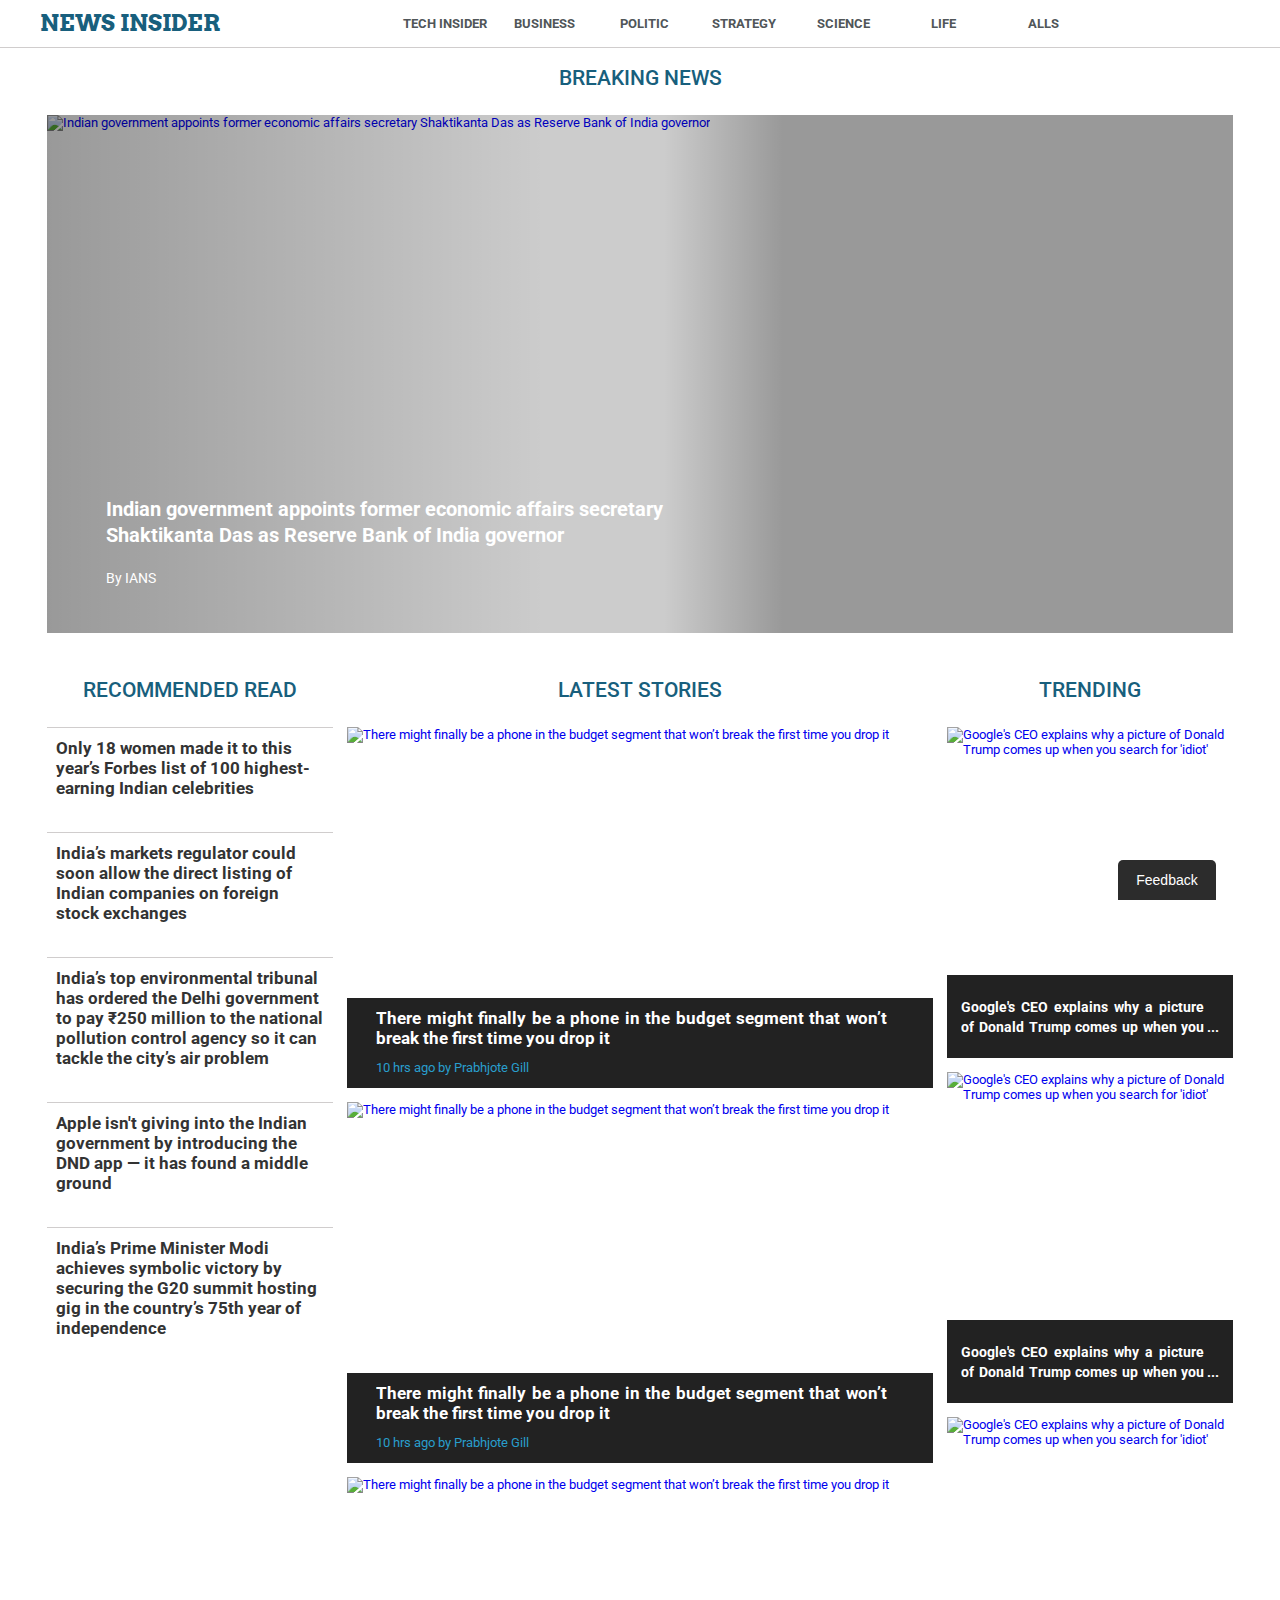
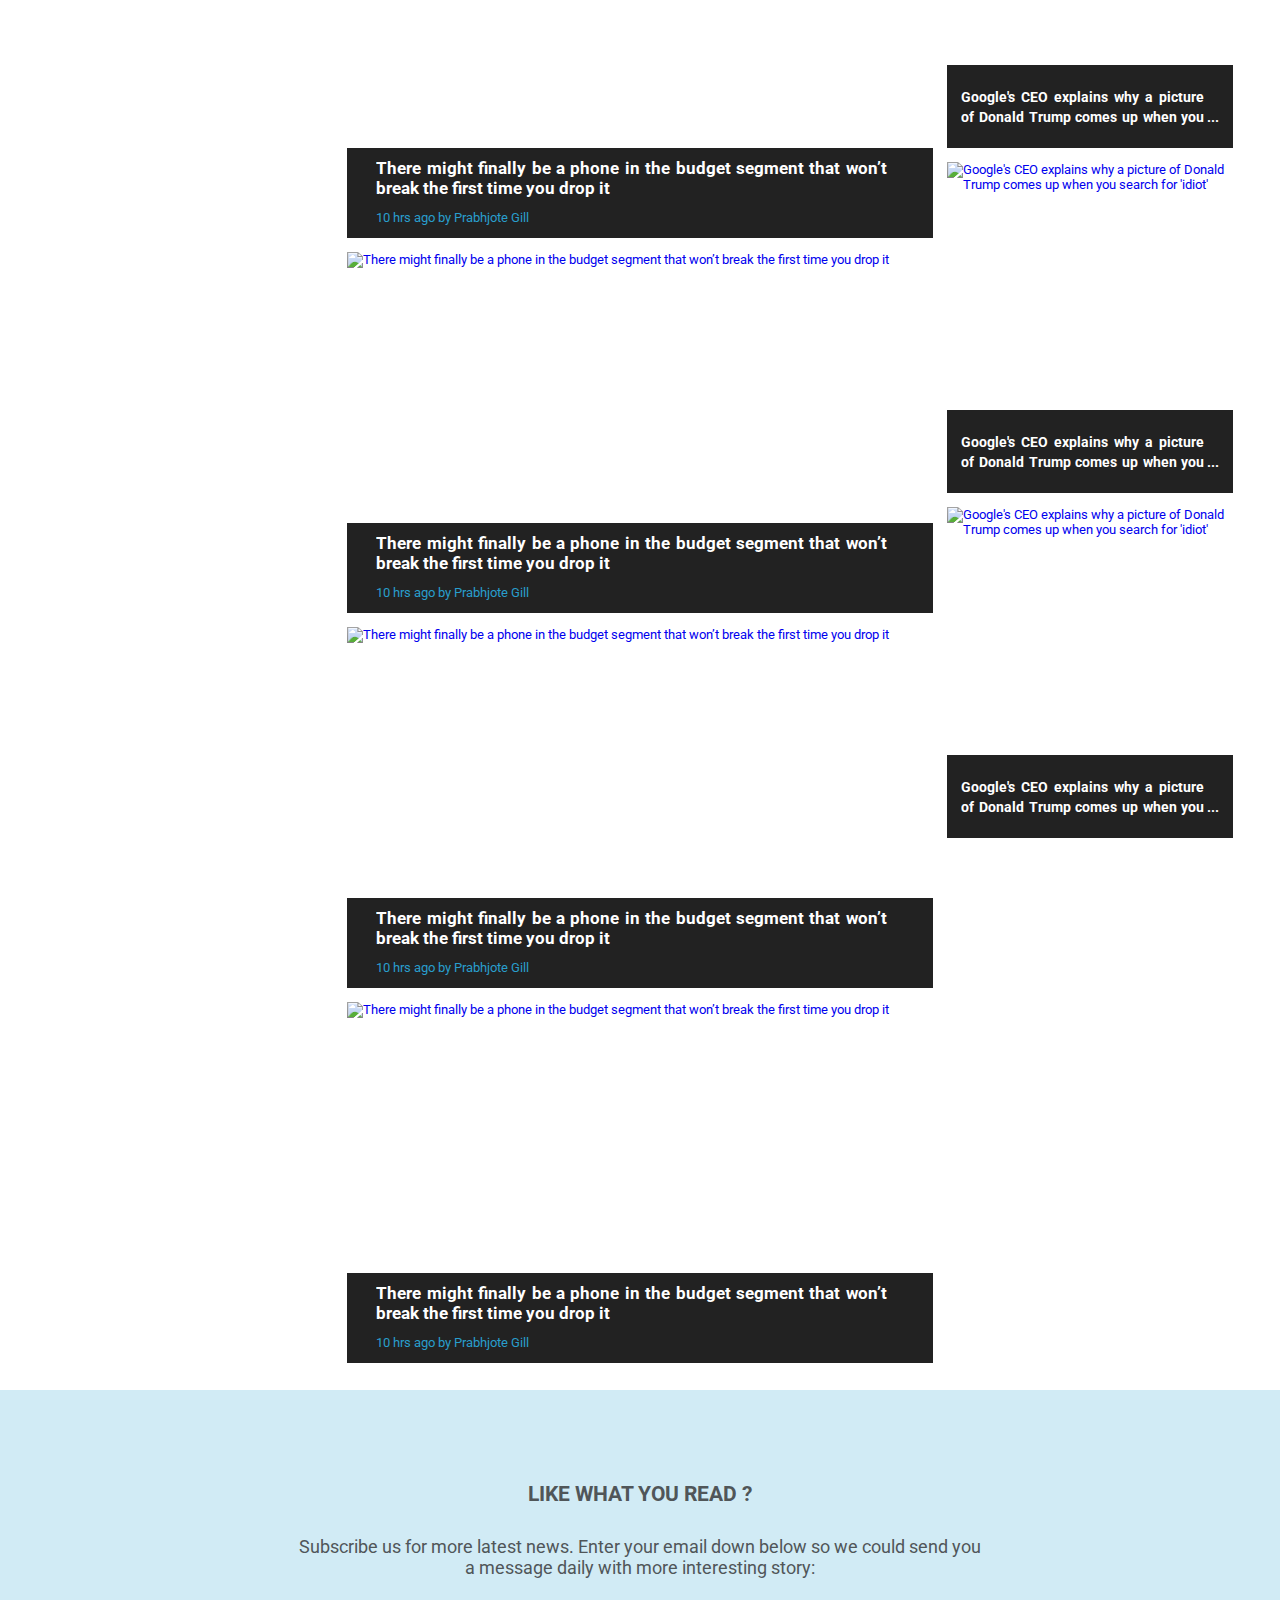
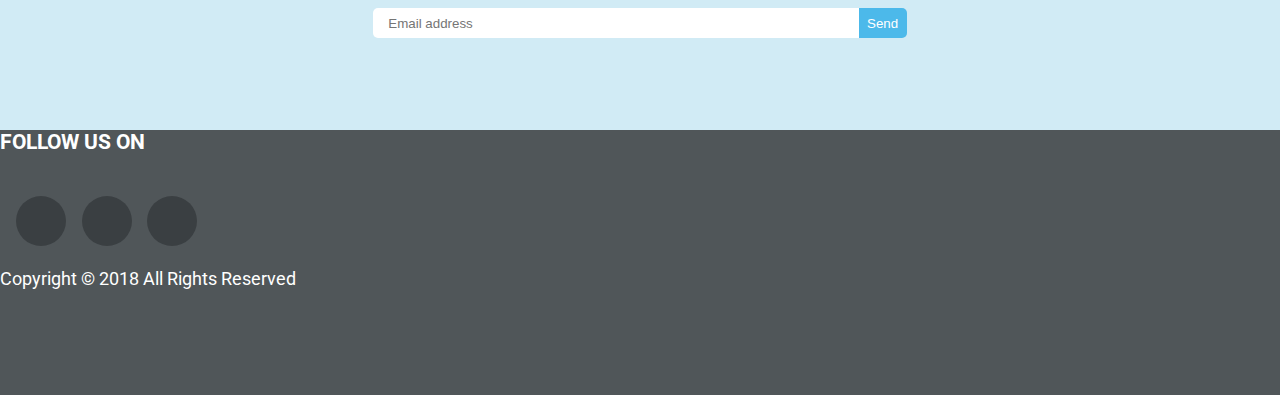
==== commit 9129a73d: "fix issue #15 ver 1.0" ====
--- a/html/index.html
+++ b/html/index.html
@@ -701,7 +701,8 @@
             </article>
         </div>
     </section>
-</main><footer class="footer">
+</main>
+<footer class="footer">
     <div class="footer__subscription col col-xs-12">
         <h2>LIKE WHAT YOU READ ?</h2>
         <p class="col col-xs-9 col-md-8 col-lg-10">Subscribe us for more latest news. Enter your email down below so we could send you <br> a message daily with
--- a/css/index.css
+++ b/css/index.css
@@ -1,3 +1,3 @@
-body{margin:0;padding:0;font-family:"Roboto",sans-serif;width:100%}*{padding:0;margin:0}html{font-size:11px}@media not screen and (max-width: 576px){html{font-size:10px}}@media not screen and (max-width: 768px){html{font-size:11px}}@media not screen and (max-width: 992px){html{font-size:12px}}@media not screen and (max-width: 1230px){html{font-size:13px}}.col{-webkit-box-sizing:border-box;box-sizing:border-box;width:100%}.container{display:-webkit-box;display:-ms-flexbox;display:flex;-ms-flex-wrap:wrap;flex-wrap:wrap;height:auto;position:relative;margin:auto}.container--partial{display:-webkit-box;display:-ms-flexbox;display:flex;-ms-flex-wrap:wrap;flex-wrap:wrap;height:auto}.container{width:calc(100% - 10px)}.col-xs-1{width:calc(8.3333333333%)}.col-xs-2{width:calc(16.6666666667%)}.col-xs-3{width:calc(25%)}.col-xs-4{width:calc(33.3333333333%)}.col-xs-5{width:calc(41.6666666667%)}.col-xs-6{width:calc(50%)}.col-xs-7{width:calc(58.3333333333%)}.col-xs-8{width:calc(66.6666666667%)}.col-xs-9{width:calc(75%)}.col-xs-10{width:calc(83.3333333333%)}.col-xs-11{width:calc(91.6666666667%)}.col-xs-12{width:calc(100%)}@media not screen and (max-width: 576px){.container{width:calc(100% - 10px)}.col-sm-1{width:calc(8.3333333333%)}.col-sm-2{width:calc(16.6666666667%)}.col-sm-3{width:calc(25%)}.col-sm-4{width:calc(33.3333333333%)}.col-sm-5{width:calc(41.6666666667%)}.col-sm-6{width:calc(50%)}.col-sm-7{width:calc(58.3333333333%)}.col-sm-8{width:calc(66.6666666667%)}.col-sm-9{width:calc(75%)}.col-sm-10{width:calc(83.3333333333%)}.col-sm-11{width:calc(91.6666666667%)}.col-sm-12{width:calc(100%)}}@media not screen and (max-width: 768px){.container{width:760px}.col-md-1{width:calc(8.3333333333%)}.col-md-2{width:calc(16.6666666667%)}.col-md-3{width:calc(25%)}.col-md-4{width:calc(33.3333333333%)}.col-md-5{width:calc(41.6666666667%)}.col-md-6{width:calc(50%)}.col-md-7{width:calc(58.3333333333%)}.col-md-8{width:calc(66.6666666667%)}.col-md-9{width:calc(75%)}.col-md-10{width:calc(83.3333333333%)}.col-md-11{width:calc(91.6666666667%)}.col-md-12{width:calc(100%)}}@media not screen and (max-width: 992px){.container{width:980px}.col-lg-1{width:calc(8.3333333333%)}.col-lg-2{width:calc(16.6666666667%)}.col-lg-3{width:calc(25%)}.col-lg-4{width:calc(33.3333333333%)}.col-lg-5{width:calc(41.6666666667%)}.col-lg-6{width:calc(50%)}.col-lg-7{width:calc(58.3333333333%)}.col-lg-8{width:calc(66.6666666667%)}.col-lg-9{width:calc(75%)}.col-lg-10{width:calc(83.3333333333%)}.col-lg-11{width:calc(91.6666666667%)}.col-lg-12{width:calc(100%)}}@media not screen and (max-width: 1230px){.container{width:1200px}.col-xlg-1{width:calc(8.3333333333%)}.col-xlg-2{width:calc(16.6666666667%)}.col-xlg-3{width:calc(25%)}.col-xlg-4{width:calc(33.3333333333%)}.col-xlg-5{width:calc(41.6666666667%)}.col-xlg-6{width:calc(50%)}.col-xlg-7{width:calc(58.3333333333%)}.col-xlg-8{width:calc(66.6666666667%)}.col-xlg-9{width:calc(75%)}.col-xlg-10{width:calc(83.3333333333%)}.col-xlg-11{width:calc(91.6666666667%)}.col-xlg-12{width:calc(100%)}}.btn{cursor:pointer;outline:none;border:none}.btn--send-feedback{height:32px;border-radius:5px;border:none;color:#fff;background:#337ab7}.btn--toggle-mobile{border:1px solid #d0cdcd;height:30px;width:30px;border-radius:5px;display:-webkit-box;display:-ms-flexbox;display:flex;-webkit-box-pack:center;-ms-flex-pack:center;justify-content:center;-webkit-box-align:center;-ms-flex-align:center;align-items:center;background:#fff}.btn--close-sidenav{position:absolute;width:3rem;height:3rem;border-radius:50%;display:-webkit-box;display:-ms-flexbox;display:flex;-webkit-box-pack:center;-ms-flex-pack:center;justify-content:center;-webkit-box-align:center;-ms-flex-align:center;align-items:center;color:#505659;background:white;font-size:1.7rem;left:calc(100% + 5px);top:5px}.btn--search{margin:0;width:45px;height:100%;border-radius:0px 5px 5px 0px}.btn--toggle-feedback{height:40px;width:98px;text-align:center;line-height:40px;position:fixed;bottom:0;right:5%;background:#2C2C2C;color:#fff;font-size:14px;border-radius:5px 5px 0px 0px;z-index:1}@media not screen and (min-width: 1230px){.btn--toggle-feedback{display:none}}.btn--subscription{background:#4cb9ea;width:51px;border-radius:0px 5px 5px 0px;outline:none;color:#fff;cursor:pointer}.btn--subscription:hover{background:#185f7d}.input{border:none;outline:none}.input--feedback{font-family:"Roboto",sans-serif;-webkit-box-shadow:inset 0 1px 1px rgba(0,0,0,0.075);box-shadow:inset 0 1px 1px rgba(0,0,0,0.075);border:1px solid #d0cdcd;border-radius:5px;height:42px;padding:0px 5px}.input--feedback:focus{-webkit-box-shadow:inset 0 1px 1px rgba(0,0,0,0.075),0 0 8px rgba(102,175,233,0.6);box-shadow:inset 0 1px 1px rgba(0,0,0,0.075),0 0 8px rgba(102,175,233,0.6);border:1px solid #66afe9}.input--search{height:100%;width:calc(100% - 45px);padding:0px 15px;border-radius:5px 0px 0px 5px;margin:0}.input--subscription{width:calc(100% - 51px);border-radius:5px 0px 0px 5px;outline:none;padding:15px}.textarea--feedback{resize:none;height:90px;padding:5px;font-family:"Roboto",sans-serif;-webkit-box-shadow:inset 0 1px 1px rgba(0,0,0,0.075);box-shadow:inset 0 1px 1px rgba(0,0,0,0.075);border:1px solid #d0cdcd;border-radius:5px;outline:none}.textarea--feedback:focus{-webkit-box-shadow:inset 0 1px 1px rgba(0,0,0,0.075),0 0 8px rgba(102,175,233,0.6);box-shadow:inset 0 1px 1px rgba(0,0,0,0.075),0 0 8px rgba(102,175,233,0.6);border:1px solid #66afe9}.logo{cursor:pointer}.logo__page{width:100%;height:100%}.logo__page a{height:100%;width:100%;display:-webkit-box;display:-ms-flexbox;display:flex;-webkit-box-pack:center;-ms-flex-pack:center;justify-content:center;-webkit-box-align:center;-ms-flex-align:center;align-items:center}.logo__page a span,.logo__page a h1{position:relative;display:inline;color:#185f7d;font-weight:700;font-family:'Arvo', serif;font-size:1.8rem}.logo__page a h1{margin:auto auto auto 0}.logo__search{font-size:22px}.logo__stack{color:#241f20;font-size:20px}.card{padding:7px}.card__link-wrapper{height:100%;width:100%;display:-webkit-box;display:-ms-flexbox;display:flex;-webkit-box-orient:vertical;-webkit-box-direction:normal;-ms-flex-direction:column;flex-direction:column;-webkit-box-align:center;-ms-flex-align:center;align-items:center}.card__img{width:100%}.card__img img{-o-object-fit:contain;object-fit:contain;width:100%;height:100%}.card__text{width:100%;display:-webkit-box;display:-ms-flexbox;display:flex;-webkit-box-align:start;-ms-flex-align:start;align-items:flex-start;-webkit-box-pack:space-evenly;-ms-flex-pack:space-evenly;justify-content:space-evenly;-webkit-box-orient:vertical;-webkit-box-direction:normal;-ms-flex-direction:column;flex-direction:column;overflow:hidden;line-height:20px}.card__text h3{width:100%;overflow:hidden;position:relative;text-align:justify;padding-right:1em;background:inherit;-webkit-box-sizing:border-box;box-sizing:border-box}.card__text h3:before{content:'...';position:absolute;right:0;bottom:0}.card__text h3:after{content:'';position:absolute;right:0;width:1em;height:20px;background:inherit}.card__text p{width:100%;max-height:1.5rem;text-overflow:ellipsis;white-space:nowrap;overflow:hidden}.card--on-nav{width:22%;height:245px}.card__img--on-nav{height:75%}.card__img--on-nav img{width:100%;height:100%;display:block;-o-object-fit:cover;object-fit:cover}.card__text--on-nav{height:25%;background:#fff}.card__text--on-nav h3{font-size:1.3rem;color:#505659;max-height:2.4em}.card--breaking-news{position:relative;height:100%}.card__link-wrapper--breaking-news{display:block;position:relative;background:-webkit-gradient(linear, left top, right top, from(rgba(0,0,0,0.4)), color-stop(42%, rgba(0,0,0,0.2)), color-stop(52%, rgba(0,0,0,0.2)), color-stop(62%, rgba(0,0,0,0.4)), to(rgba(0,0,0,0.4)));background:linear-gradient(to right, rgba(0,0,0,0.4) 0%, rgba(0,0,0,0.2) 42%, rgba(0,0,0,0.2) 52%, rgba(0,0,0,0.4) 62%, rgba(0,0,0,0.4) 100%)}.card__img--breaking-news{position:absolute;height:100%;z-index:-1}.card__img--breaking-news img{-o-object-fit:cover;object-fit:cover;-o-object-position:50% 40%;object-position:50% 40%}.card__text--breaking-news{height:25%;width:90%;margin:auto;position:relative;top:70%}.card__text--breaking-news h3,.card__text--breaking-news p{color:#fff}.card__text--breaking-news h3{width:651px;max-width:100%;font-size:1.5rem;max-height:60px;text-align:left}.card__text--breaking-news h3:before,.card__text--breaking-news h3:after{content:''}.card__text--breaking-news p{font-size:1.1rem}.card__link-wrapper--recommended-read{display:-webkit-box;display:-ms-flexbox;display:flex;border-top:1px solid #d0cdcd;height:auto;-webkit-box-pack:center;-ms-flex-pack:center;justify-content:center;-webkit-box-align:center;-ms-flex-align:center;align-items:center}.card__link-wrapper--recommended-read h3{width:94%;font-size:1.3rem;color:#333;margin-bottom:20px;margin-top:10px}.card--latest-stories{height:21vw;min-height:375px;max-height:400px}.card__img--latest-stories{height:75%}.card__img--latest-stories img{width:100%;height:100%;display:block;-o-object-fit:cover;object-fit:cover}.card__text--latest-stories{min-height:80px;height:25%;color:#fff;background:#222222;-webkit-box-align:center;-ms-flex-align:center;align-items:center}.card__text--latest-stories h3{font-size:1.3rem;width:90%;max-height:40px}.card__text--latest-stories p{font-size:1rem;color:#299ecc;width:90%}.card--trending{height:15vw;min-height:345px;max-height:360px}.card__img--trending{height:75%}.card__img--trending img{width:100%;height:100%;display:block;-o-object-fit:cover;object-fit:cover}.card__text--trending{min-height:80px;height:25%;color:#fff;background:#222222;display:-webkit-box;display:-ms-flexbox;display:flex;-webkit-box-orient:vertical;-webkit-box-direction:normal;-ms-flex-direction:column;flex-direction:column;-webkit-box-pack:space-evenly;-ms-flex-pack:space-evenly;justify-content:space-evenly;-webkit-box-align:center;-ms-flex-align:center;align-items:center}.card__text--trending h3{font-size:1.1rem;width:90%;max-height:60px}.card__text--trending p{font-size:1rem;color:#299ecc;width:90%}.card--recommended-news{height:15vw;min-height:345px;max-height:360px}.card__img--recommended-news{height:75%}.card__img--recommended-news img{width:100%;height:100%;display:block;-o-object-fit:cover;object-fit:cover}.card__text--recommended-news{min-height:80px;height:25%;color:#fff;background:#222222;display:-webkit-box;display:-ms-flexbox;display:flex;-webkit-box-orient:vertical;-webkit-box-direction:normal;-ms-flex-direction:column;flex-direction:column;-webkit-box-pack:space-evenly;-ms-flex-pack:space-evenly;justify-content:space-evenly;-webkit-box-align:center;-ms-flex-align:center;align-items:center}.card__text--recommended-news h3{font-size:1.1rem;width:90%;max-height:40px}.card__text--recommended-news p{font-size:1rem;color:#299ecc;width:90%}a{text-decoration:none}.feedback__wrapper{width:100vw;height:100vh;background:rgba(0,0,0,0.6);display:-webkit-box;display:-ms-flexbox;display:flex;position:fixed;z-index:2;top:0px;-webkit-box-pack:center;-ms-flex-pack:center;justify-content:center;-webkit-box-align:center;-ms-flex-align:center;align-items:center}.feedback__wrapper--on{display:-webkit-box;display:-ms-flexbox;display:flex}.feedback__wrapper--off{display:none}.feedback__popup{background:#fff;border-radius:5px;padding:10px 20px 15px 20px;-webkit-box-sizing:border-box;box-sizing:border-box;width:400px;height:312px}.feedback__head{height:30px;display:-webkit-box;display:-ms-flexbox;display:flex;-webkit-box-pack:justify;-ms-flex-pack:justify;justify-content:space-between;-webkit-box-align:center;-ms-flex-align:center;align-items:center;border-bottom:1px solid #d0cdcd}.feedback__head p{font-size:21px;color:#000}.feedback__head i{font-size:17px;color:#d0cdcd;cursor:pointer}.feedback__form{height:251px;width:100%;display:-webkit-box;display:-ms-flexbox;display:flex;-webkit-box-orient:vertical;-webkit-box-direction:normal;-ms-flex-direction:column;flex-direction:column;-webkit-box-pack:space-evenly;-ms-flex-pack:space-evenly;justify-content:space-evenly}.header__wrapper--pc{height:47px;border-bottom:1px solid #d0cdcd;position:fixed;background:#fff;z-index:1;width:100%;top:0px}.header__wrapper--pc .header__content{height:100%;display:-webkit-box;display:-ms-flexbox;display:flex;-webkit-box-pack:justify;-ms-flex-pack:justify;justify-content:space-between;-webkit-box-align:center;-ms-flex-align:center;align-items:center}.header__wrapper--pc .header__content .header__logo{width:19%}.header__wrapper--pc .header__content .header__nav{display:-webkit-box;display:-ms-flexbox;display:flex;width:57%;-webkit-box-pack:justify;-ms-flex-pack:justify;justify-content:space-between;height:100%}.header__wrapper--pc .header__content .nav__element{width:12.5%;height:100%;display:-webkit-box;display:-ms-flexbox;display:flex;-webkit-box-pack:center;-ms-flex-pack:center;justify-content:center;-webkit-box-align:center;-ms-flex-align:center;align-items:center;position:relative;cursor:pointer}.header__wrapper--pc .header__content .nav__head a h2{color:#505659;font-size:1rem}.header__wrapper--pc .header__content .nav__dropdown{background:#fff;position:fixed;display:-webkit-box;display:-ms-flexbox;display:flex;top:46px;left:9999999999px;width:100vw;height:380px;min-width:1230px;-webkit-box-pack:space-evenly;-ms-flex-pack:space-evenly;justify-content:space-evenly;-webkit-box-align:center;-ms-flex-align:center;align-items:center;-webkit-box-shadow:0px 5px 8px 0px rgba(0,0,0,0.25);box-shadow:0px 5px 8px 0px rgba(0,0,0,0.25)}.header__wrapper--pc .header__content .nav__element:hover{-webkit-box-sizing:border-box;box-sizing:border-box;border-bottom:2px solid #299ecc}.header__wrapper--pc .header__content .nav__element:hover .nav__head a h2{color:#299ecc}.header__wrapper--pc .header__content .nav__element:hover .nav__dropdown{left:0}.header__wrapper--pc .header__content .header__search .search__toggle{display:-webkit-box;display:-ms-flexbox;display:flex;-webkit-box-pack:center;-ms-flex-pack:center;justify-content:center;-webkit-box-align:center;-ms-flex-align:center;align-items:center;margin-right:20px}@media screen and (max-width: 1230px){.header__wrapper--pc{display:none}}.header__wrapper--mobile{display:-webkit-box;display:-ms-flexbox;display:flex;height:47px;border-bottom:1px solid #d0cdcd;position:fixed;background:#fff;z-index:1;width:100%;top:0px;-webkit-box-pack:justify;-ms-flex-pack:justify;justify-content:space-between}.header__wrapper--mobile .header__toggle{height:47px;width:47px;display:-webkit-box;display:-ms-flexbox;display:flex;-webkit-box-pack:center;-ms-flex-pack:center;justify-content:center;-webkit-box-align:center;-ms-flex-align:center;align-items:center}.header__wrapper--mobile .header__search{height:47px;width:47px;display:-webkit-box;display:-ms-flexbox;display:flex;-webkit-box-pack:center;-ms-flex-pack:center;justify-content:center;-webkit-box-align:center;-ms-flex-align:center;align-items:center}@media not screen and (max-width: 1230px){.header__wrapper--mobile{display:none}}.nav-aside{position:fixed;top:0;height:100vh;z-index:3;background:#d1ebf5;color:#fff;display:-webkit-box;display:-ms-flexbox;display:flex;-webkit-box-orient:vertical;-webkit-box-direction:normal;-ms-flex-direction:column;flex-direction:column;margin:0;-webkit-transition:left 1s ease-in-out;transition:left 1s ease-in-out;-webkit-box-align:center;-ms-flex-align:center;align-items:center}.nav-aside--on{left:0;-webkit-transition:left 0.5s ease-in-out;transition:left 0.5s ease-in-out}.nav-aside--off{left:-100%;-webkit-transition:left 0.5s ease-in-out;transition:left 0.5s ease-in-out}.nav-aside__logo{height:47px;width:80%;border-bottom:1px solid #185f7d}.nav-aside__list{width:60%;display:-webkit-box;display:-ms-flexbox;display:flex;height:269px;-webkit-box-orient:vertical;-webkit-box-direction:normal;-ms-flex-direction:column;flex-direction:column;-webkit-box-pack:space-evenly;-ms-flex-pack:space-evenly;justify-content:space-evenly;min-height:269px;overflow-y:auto}.nav-aside__list a{display:-webkit-box;display:-ms-flexbox;display:flex;-webkit-box-align:center;-ms-flex-align:center;align-items:center;height:calc(100% / 7);color:#505659;font-size:1.3rem;width:100%;overflow:hidden;white-space:nowrap}.body-cover{width:100vw;height:100vh;background:rgba(0,0,0,0.6);display:-webkit-box;display:-ms-flexbox;display:flex;position:fixed;z-index:2;top:0px}.body-cover--on{display:-webkit-box;display:-ms-flexbox;display:flex}.body-cover--off{display:none}.search-dropdown{position:fixed;top:48px;left:0;height:65px;display:-webkit-box;display:-ms-flexbox;display:flex;-webkit-box-align:center;-ms-flex-align:center;align-items:center;-webkit-box-pack:center;-ms-flex-pack:center;justify-content:center;width:100%;z-index:1;background:#eaeaea}.search-dropdown--on{display:-webkit-box;display:-ms-flexbox;display:flex}.search-dropdown--off{display:none}.search-dropdown__form{background:#eaeaea;height:32.5px;-webkit-box-sizing:border-box;box-sizing:border-box;display:-webkit-box;display:-ms-flexbox;display:flex;-webkit-box-pack:center;-ms-flex-pack:center;justify-content:center;-webkit-box-align:center;-ms-flex-align:center;align-items:center}.main{margin-top:48px;margin-bottom:20px;position:relative}.main .section{margin-top:20px}.main .section__head{width:100%;height:60px;display:-webkit-box;display:-ms-flexbox;display:flex;-webkit-box-align:center;-ms-flex-align:center;align-items:center;-webkit-box-pack:center;-ms-flex-pack:center;justify-content:center}.main .section__head h2{color:#185f7d;font-size:1.6rem;font-weight:500}.main .section__content{width:100%}.main .section--breaking-news{margin-top:0;height:calc(400px + 15vw);max-height:690px}.main .section__content--breaking-news{height:calc(100% - 60px)}.footer{width:100%}.footer__subscription{background:#d1ebf5;-webkit-box-orient:vertical;-webkit-box-direction:normal;-ms-flex-direction:column;flex-direction:column;height:340px;display:-webkit-box;display:-ms-flexbox;display:flex;-webkit-box-align:center;-ms-flex-align:center;align-items:center;-webkit-box-pack:center;-ms-flex-pack:center;justify-content:center}.footer__subscription form{height:30px;display:-webkit-box;display:-ms-flexbox;display:flex}.footer__subscription h2{color:#505659;font-size:1.6rem}.footer__subscription p{padding:30px 0;color:#505659;font-size:1.4rem;text-align:center}.footer__social-media{height:265px;background:#505659;-webkit-box-orient:vertical;-webkit-box-direction:normal;-ms-flex-direction:column;flex-direction:column;display:-webkit-box;display:-ms-flexbox;display:flex;-webkit-box-align:center;-ms-flex-align:center;align-items:center;-webkit-box-pack:center;-ms-flex-pack:center;justify-content:center}.footer__social-media h2{color:#fff;font-size:1.6rem}.footer__social-media p{color:#fff;font-size:1.4rem}.footer__social-media .icon{display:-webkit-box;display:-ms-flexbox;display:flex;-webkit-box-pack:space-evenly;-ms-flex-pack:space-evenly;justify-content:space-evenly;margin:42px 0 22px 0px}.footer__social-media .icon a{font-size:27px;background:#3a3f42;height:50px;width:50px;display:-webkit-box;display:-ms-flexbox;display:flex;border-radius:50%;-webkit-box-pack:center;-ms-flex-pack:center;justify-content:center;-webkit-box-align:center;-ms-flex-align:center;align-items:center;color:#fff}.footer__social-media .icon a:hover{background:#4cb9ea}
+body{margin:0;padding:0;font-family:"Roboto",sans-serif;width:100%}*{padding:0;margin:0}html{font-size:11px}@media not screen and (max-width: 576px){html{font-size:10px}}@media not screen and (max-width: 768px){html{font-size:11px}}@media not screen and (max-width: 992px){html{font-size:12px}}@media not screen and (max-width: 1230px){html{font-size:13px}}.col{-webkit-box-sizing:border-box;box-sizing:border-box;width:100%}.container{display:-webkit-box;display:-ms-flexbox;display:flex;-ms-flex-wrap:wrap;flex-wrap:wrap;height:auto;position:relative;margin:auto}.container--partial{display:-webkit-box;display:-ms-flexbox;display:flex;-ms-flex-wrap:wrap;flex-wrap:wrap;height:auto}.container{width:calc(100% - 10px)}.col-xs-1{width:calc(8.3333333333%)}.col-xs-2{width:calc(16.6666666667%)}.col-xs-3{width:calc(25%)}.col-xs-4{width:calc(33.3333333333%)}.col-xs-5{width:calc(41.6666666667%)}.col-xs-6{width:calc(50%)}.col-xs-7{width:calc(58.3333333333%)}.col-xs-8{width:calc(66.6666666667%)}.col-xs-9{width:calc(75%)}.col-xs-10{width:calc(83.3333333333%)}.col-xs-11{width:calc(91.6666666667%)}.col-xs-12{width:calc(100%)}@media not screen and (max-width: 576px){.container{width:calc(100% - 10px)}.col-sm-1{width:calc(8.3333333333%)}.col-sm-2{width:calc(16.6666666667%)}.col-sm-3{width:calc(25%)}.col-sm-4{width:calc(33.3333333333%)}.col-sm-5{width:calc(41.6666666667%)}.col-sm-6{width:calc(50%)}.col-sm-7{width:calc(58.3333333333%)}.col-sm-8{width:calc(66.6666666667%)}.col-sm-9{width:calc(75%)}.col-sm-10{width:calc(83.3333333333%)}.col-sm-11{width:calc(91.6666666667%)}.col-sm-12{width:calc(100%)}}@media not screen and (max-width: 768px){.container{width:760px}.col-md-1{width:calc(8.3333333333%)}.col-md-2{width:calc(16.6666666667%)}.col-md-3{width:calc(25%)}.col-md-4{width:calc(33.3333333333%)}.col-md-5{width:calc(41.6666666667%)}.col-md-6{width:calc(50%)}.col-md-7{width:calc(58.3333333333%)}.col-md-8{width:calc(66.6666666667%)}.col-md-9{width:calc(75%)}.col-md-10{width:calc(83.3333333333%)}.col-md-11{width:calc(91.6666666667%)}.col-md-12{width:calc(100%)}}@media not screen and (max-width: 992px){.container{width:980px}.col-lg-1{width:calc(8.3333333333%)}.col-lg-2{width:calc(16.6666666667%)}.col-lg-3{width:calc(25%)}.col-lg-4{width:calc(33.3333333333%)}.col-lg-5{width:calc(41.6666666667%)}.col-lg-6{width:calc(50%)}.col-lg-7{width:calc(58.3333333333%)}.col-lg-8{width:calc(66.6666666667%)}.col-lg-9{width:calc(75%)}.col-lg-10{width:calc(83.3333333333%)}.col-lg-11{width:calc(91.6666666667%)}.col-lg-12{width:calc(100%)}}@media not screen and (max-width: 1230px){.container{width:1200px}.col-xlg-1{width:calc(8.3333333333%)}.col-xlg-2{width:calc(16.6666666667%)}.col-xlg-3{width:calc(25%)}.col-xlg-4{width:calc(33.3333333333%)}.col-xlg-5{width:calc(41.6666666667%)}.col-xlg-6{width:calc(50%)}.col-xlg-7{width:calc(58.3333333333%)}.col-xlg-8{width:calc(66.6666666667%)}.col-xlg-9{width:calc(75%)}.col-xlg-10{width:calc(83.3333333333%)}.col-xlg-11{width:calc(91.6666666667%)}.col-xlg-12{width:calc(100%)}}.btn{cursor:pointer;outline:none;border:none}.btn--send-feedback{height:32px;border-radius:5px;border:none;color:#fff;background:#337ab7}.btn--toggle-mobile{border:1px solid #d0cdcd;height:30px;width:30px;border-radius:5px;display:-webkit-box;display:-ms-flexbox;display:flex;-webkit-box-pack:center;-ms-flex-pack:center;justify-content:center;-webkit-box-align:center;-ms-flex-align:center;align-items:center;background:#fff}.btn--close-sidenav{position:absolute;width:3rem;height:3rem;border-radius:50%;display:-webkit-box;display:-ms-flexbox;display:flex;-webkit-box-pack:center;-ms-flex-pack:center;justify-content:center;-webkit-box-align:center;-ms-flex-align:center;align-items:center;color:#505659;background:#fff;font-size:1.7rem;left:calc(100% + 5px);top:5px}.btn--search{margin:0;width:45px;height:100%;border-radius:0px 5px 5px 0px}.btn--toggle-feedback{height:40px;width:98px;text-align:center;line-height:40px;position:fixed;bottom:0;right:5%;background:#2C2C2C;color:#fff;font-size:14px;border-radius:5px 5px 0px 0px;z-index:1}@media not screen and (min-width: 1230px){.btn--toggle-feedback{display:none}}.btn--subscription{background:#4cb9ea;width:51px;border-radius:0px 5px 5px 0px;outline:none;color:#fff;cursor:pointer}.btn--subscription:hover{background:#185f7d}.input{border:none;outline:none}.input--feedback{font-family:"Roboto",sans-serif;-webkit-box-shadow:inset 0 1px 1px rgba(0,0,0,0.075);box-shadow:inset 0 1px 1px rgba(0,0,0,0.075);border:1px solid #d0cdcd;border-radius:5px;height:42px;padding:0px 5px}.input--feedback:focus{-webkit-box-shadow:inset 0 1px 1px rgba(0,0,0,0.075),0 0 8px rgba(102,175,233,0.6);box-shadow:inset 0 1px 1px rgba(0,0,0,0.075),0 0 8px rgba(102,175,233,0.6);border:1px solid #66afe9}.input--search{height:100%;width:calc(100% - 45px);padding:0px 15px;border-radius:5px 0px 0px 5px;margin:0}.input--subscription{width:calc(100% - 51px);border-radius:5px 0px 0px 5px;outline:none;padding:15px}.textarea--feedback{resize:none;height:90px;padding:5px;font-family:"Roboto",sans-serif;-webkit-box-shadow:inset 0 1px 1px rgba(0,0,0,0.075);box-shadow:inset 0 1px 1px rgba(0,0,0,0.075);border:1px solid #d0cdcd;border-radius:5px;outline:none}.textarea--feedback:focus{-webkit-box-shadow:inset 0 1px 1px rgba(0,0,0,0.075),0 0 8px rgba(102,175,233,0.6);box-shadow:inset 0 1px 1px rgba(0,0,0,0.075),0 0 8px rgba(102,175,233,0.6);border:1px solid #66afe9}.logo{cursor:pointer}.logo__page{width:100%;height:100%}.logo__page a{height:100%;width:100%;display:-webkit-box;display:-ms-flexbox;display:flex;-webkit-box-pack:center;-ms-flex-pack:center;justify-content:center;-webkit-box-align:center;-ms-flex-align:center;align-items:center}.logo__page a span,.logo__page a h1{position:relative;display:inline;color:#185f7d;font-weight:700;font-family:'Arvo', serif;font-size:1.8rem}.logo__page a h1{margin:auto auto auto 0}.logo__search{font-size:22px}.logo__stack{color:#241f20;font-size:20px}.card{padding:7px}.card__link-wrapper{height:100%;width:100%;display:-webkit-box;display:-ms-flexbox;display:flex;-webkit-box-orient:vertical;-webkit-box-direction:normal;-ms-flex-direction:column;flex-direction:column;-webkit-box-align:center;-ms-flex-align:center;align-items:center}.card__img{width:100%}.card__img img{-o-object-fit:contain;object-fit:contain;width:100%;height:100%}.card__text{width:100%;display:-webkit-box;display:-ms-flexbox;display:flex;-webkit-box-align:start;-ms-flex-align:start;align-items:flex-start;-webkit-box-pack:space-evenly;-ms-flex-pack:space-evenly;justify-content:space-evenly;-webkit-box-orient:vertical;-webkit-box-direction:normal;-ms-flex-direction:column;flex-direction:column;overflow:hidden;line-height:20px}.card__text h3{width:100%;overflow:hidden;position:relative;text-align:justify;padding-right:1em;background:inherit;-webkit-box-sizing:border-box;box-sizing:border-box}.card__text h3:before{content:'...';position:absolute;right:0;bottom:0}.card__text h3:after{content:'';position:absolute;right:0;width:1em;height:20px;background:inherit}.card__text p{width:100%;max-height:1.5rem;text-overflow:ellipsis;white-space:nowrap;overflow:hidden}.card--on-nav{width:22%;height:245px}.card__img--on-nav{height:75%}.card__img--on-nav img{width:100%;height:100%;display:block;-o-object-fit:cover;object-fit:cover}.card__text--on-nav{height:25%;background:#fff}.card__text--on-nav h3{font-size:1.3rem;color:#505659;max-height:2.4em}.card--breaking-news{position:relative;height:100%}.card__link-wrapper--breaking-news{display:block;position:relative;background:-webkit-gradient(linear, left top, right top, from(rgba(0,0,0,0.4)), color-stop(42%, rgba(0,0,0,0.2)), color-stop(52%, rgba(0,0,0,0.2)), color-stop(62%, rgba(0,0,0,0.4)), to(rgba(0,0,0,0.4)));background:linear-gradient(to right, rgba(0,0,0,0.4) 0%, rgba(0,0,0,0.2) 42%, rgba(0,0,0,0.2) 52%, rgba(0,0,0,0.4) 62%, rgba(0,0,0,0.4) 100%)}.card__img--breaking-news{position:absolute;height:100%;z-index:-1}.card__img--breaking-news img{-o-object-fit:cover;object-fit:cover;-o-object-position:50% 40%;object-position:50% 40%}.card__text--breaking-news{height:25%;width:90%;margin:auto;position:relative;top:70%}.card__text--breaking-news h3,.card__text--breaking-news p{color:#fff}.card__text--breaking-news h3{width:651px;max-width:100%;font-size:1.5rem;max-height:78px;text-align:left;line-height:26px}.card__text--breaking-news h3:before,.card__text--breaking-news h3:after{content:''}.card__text--breaking-news p{font-size:1.1rem}.card__link-wrapper--recommended-read{display:-webkit-box;display:-ms-flexbox;display:flex;border-top:1px solid #d0cdcd;height:auto;-webkit-box-pack:center;-ms-flex-pack:center;justify-content:center;-webkit-box-align:center;-ms-flex-align:center;align-items:center}.card__link-wrapper--recommended-read h3{width:94%;font-size:1.3rem;color:#333;margin-bottom:20px;margin-top:10px}.card--latest-stories{height:21vw;min-height:375px;max-height:400px}.card__img--latest-stories{height:75%}.card__img--latest-stories img{width:100%;height:100%;display:block;-o-object-fit:cover;object-fit:cover}.card__text--latest-stories{min-height:80px;height:25%;color:#fff;background:#222222;-webkit-box-align:center;-ms-flex-align:center;align-items:center}.card__text--latest-stories h3{font-size:1.3rem;width:90%;max-height:40px}.card__text--latest-stories p{font-size:1rem;color:#299ecc;width:90%}.card--trending{height:15vw;min-height:345px;max-height:360px}.card__img--trending{height:75%}.card__img--trending img{width:100%;height:100%;display:block;-o-object-fit:cover;object-fit:cover}.card__text--trending{min-height:80px;height:25%;color:#fff;background:#222222;display:-webkit-box;display:-ms-flexbox;display:flex;-webkit-box-orient:vertical;-webkit-box-direction:normal;-ms-flex-direction:column;flex-direction:column;-webkit-box-pack:space-evenly;-ms-flex-pack:space-evenly;justify-content:space-evenly;-webkit-box-align:center;-ms-flex-align:center;align-items:center}.card__text--trending h3{font-size:1.1rem;width:90%;max-height:60px}.card__text--trending p{font-size:1rem;color:#299ecc;width:90%}.card--recommended-news{height:15vw;min-height:345px;max-height:360px}.card__img--recommended-news{height:75%}.card__img--recommended-news img{width:100%;height:100%;display:block;-o-object-fit:cover;object-fit:cover}.card__text--recommended-news{min-height:80px;height:25%;color:#fff;background:#222222;display:-webkit-box;display:-ms-flexbox;display:flex;-webkit-box-orient:vertical;-webkit-box-direction:normal;-ms-flex-direction:column;flex-direction:column;-webkit-box-pack:space-evenly;-ms-flex-pack:space-evenly;justify-content:space-evenly;-webkit-box-align:center;-ms-flex-align:center;align-items:center}.card__text--recommended-news h3{font-size:1.1rem;width:90%;max-height:40px}.card__text--recommended-news p{font-size:1rem;color:#299ecc;width:90%}a{text-decoration:none}.feedback__wrapper{width:100vw;height:100vh;background:rgba(0,0,0,0.6);display:-webkit-box;display:-ms-flexbox;display:flex;position:fixed;z-index:2;top:0px;-webkit-box-pack:center;-ms-flex-pack:center;justify-content:center;-webkit-box-align:center;-ms-flex-align:center;align-items:center}.feedback__wrapper--on{display:-webkit-box;display:-ms-flexbox;display:flex}.feedback__wrapper--off{display:none}.feedback__popup{background:#fff;border-radius:5px;padding:10px 20px 15px 20px;-webkit-box-sizing:border-box;box-sizing:border-box;width:400px;height:312px}.feedback__head{height:30px;display:-webkit-box;display:-ms-flexbox;display:flex;-webkit-box-pack:justify;-ms-flex-pack:justify;justify-content:space-between;-webkit-box-align:center;-ms-flex-align:center;align-items:center;border-bottom:1px solid #d0cdcd}.feedback__head p{font-size:1.6rem;color:#000}.feedback__head i{font-size:17px;color:#d0cdcd;cursor:pointer}.feedback__form{height:251px;width:100%;display:-webkit-box;display:-ms-flexbox;display:flex;-webkit-box-orient:vertical;-webkit-box-direction:normal;-ms-flex-direction:column;flex-direction:column;-webkit-box-pack:space-evenly;-ms-flex-pack:space-evenly;justify-content:space-evenly}.header__wrapper--pc{height:47px;border-bottom:1px solid #d0cdcd;position:fixed;background:#fff;z-index:1;width:100%;top:0px}.header__wrapper--pc .header__content{height:100%;display:-webkit-box;display:-ms-flexbox;display:flex;-webkit-box-pack:justify;-ms-flex-pack:justify;justify-content:space-between;-webkit-box-align:center;-ms-flex-align:center;align-items:center}.header__wrapper--pc .header__content .header__logo{width:19%}.header__wrapper--pc .header__content .header__nav{display:-webkit-box;display:-ms-flexbox;display:flex;width:57%;-webkit-box-pack:justify;-ms-flex-pack:justify;justify-content:space-between;height:100%}.header__wrapper--pc .header__content .nav__element{width:12.5%;height:100%;display:-webkit-box;display:-ms-flexbox;display:flex;-webkit-box-pack:center;-ms-flex-pack:center;justify-content:center;-webkit-box-align:center;-ms-flex-align:center;align-items:center;position:relative;cursor:pointer}.header__wrapper--pc .header__content .nav__head a h2{color:#505659;font-size:1rem}.header__wrapper--pc .header__content .nav__dropdown{background:#fff;position:fixed;display:-webkit-box;display:-ms-flexbox;display:flex;top:46px;left:9999999999px;width:100vw;height:380px;min-width:1230px;-webkit-box-pack:space-evenly;-ms-flex-pack:space-evenly;justify-content:space-evenly;-webkit-box-align:center;-ms-flex-align:center;align-items:center;-webkit-box-shadow:0px 5px 8px 0px rgba(0,0,0,0.25);box-shadow:0px 5px 8px 0px rgba(0,0,0,0.25)}.header__wrapper--pc .header__content .nav__element:hover{-webkit-box-sizing:border-box;box-sizing:border-box;border-bottom:2px solid #299ecc}.header__wrapper--pc .header__content .nav__element:hover .nav__head a h2{color:#299ecc}.header__wrapper--pc .header__content .nav__element:hover .nav__dropdown{left:0}.header__wrapper--pc .header__content .header__search .search__toggle{display:-webkit-box;display:-ms-flexbox;display:flex;-webkit-box-pack:center;-ms-flex-pack:center;justify-content:center;-webkit-box-align:center;-ms-flex-align:center;align-items:center;margin-right:20px}@media screen and (max-width: 1230px){.header__wrapper--pc{display:none}}.header__wrapper--mobile{display:-webkit-box;display:-ms-flexbox;display:flex;height:47px;border-bottom:1px solid #d0cdcd;position:fixed;background:#fff;z-index:1;width:100%;top:0px;-webkit-box-pack:justify;-ms-flex-pack:justify;justify-content:space-between}.header__wrapper--mobile .header__toggle{height:47px;width:47px;display:-webkit-box;display:-ms-flexbox;display:flex;-webkit-box-pack:center;-ms-flex-pack:center;justify-content:center;-webkit-box-align:center;-ms-flex-align:center;align-items:center}.header__wrapper--mobile .header__search{height:47px;width:47px;display:-webkit-box;display:-ms-flexbox;display:flex;-webkit-box-pack:center;-ms-flex-pack:center;justify-content:center;-webkit-box-align:center;-ms-flex-align:center;align-items:center}@media not screen and (max-width: 1230px){.header__wrapper--mobile{display:none}}.nav-aside{position:fixed;top:0;height:100vh;z-index:3;background:#d1ebf5;color:#fff;display:-webkit-box;display:-ms-flexbox;display:flex;-webkit-box-orient:vertical;-webkit-box-direction:normal;-ms-flex-direction:column;flex-direction:column;margin:0;-webkit-transition:left 1s ease-in-out;transition:left 1s ease-in-out;-webkit-box-align:center;-ms-flex-align:center;align-items:center}.nav-aside--on{left:0;-webkit-transition:left 0.5s ease-in-out;transition:left 0.5s ease-in-out}.nav-aside--off{left:-100%;-webkit-transition:left 0.5s ease-in-out;transition:left 0.5s ease-in-out}.nav-aside__logo{height:47px;width:80%;border-bottom:1px solid #185f7d}.nav-aside__list{width:60%;display:-webkit-box;display:-ms-flexbox;display:flex;height:269px;-webkit-box-orient:vertical;-webkit-box-direction:normal;-ms-flex-direction:column;flex-direction:column;-webkit-box-pack:space-evenly;-ms-flex-pack:space-evenly;justify-content:space-evenly;min-height:269px;overflow-y:auto}.nav-aside__list a{display:-webkit-box;display:-ms-flexbox;display:flex;-webkit-box-align:center;-ms-flex-align:center;align-items:center;height:calc(100% / 7);color:#505659;font-size:1.3rem;width:100%;overflow:hidden;white-space:nowrap}.body-cover{width:100vw;height:100vh;background:rgba(0,0,0,0.6);display:-webkit-box;display:-ms-flexbox;display:flex;position:fixed;z-index:2;top:0px}.body-cover--on{display:-webkit-box;display:-ms-flexbox;display:flex}.body-cover--off{display:none}.search-dropdown{position:fixed;top:48px;left:0;height:65px;display:-webkit-box;display:-ms-flexbox;display:flex;-webkit-box-align:center;-ms-flex-align:center;align-items:center;-webkit-box-pack:center;-ms-flex-pack:center;justify-content:center;width:100%;z-index:1;background:#eaeaea}.search-dropdown--on{display:-webkit-box;display:-ms-flexbox;display:flex}.search-dropdown--off{display:none}.search-dropdown__form{background:#eaeaea;height:32.5px;-webkit-box-sizing:border-box;box-sizing:border-box;display:-webkit-box;display:-ms-flexbox;display:flex;-webkit-box-pack:center;-ms-flex-pack:center;justify-content:center;-webkit-box-align:center;-ms-flex-align:center;align-items:center}.main{margin-top:48px;margin-bottom:20px;position:relative}.main .section{margin-top:20px}.main .section__head{width:100%;height:60px;display:-webkit-box;display:-ms-flexbox;display:flex;-webkit-box-align:center;-ms-flex-align:center;align-items:center;-webkit-box-pack:center;-ms-flex-pack:center;justify-content:center}.main .section__head h2{color:#185f7d;font-size:1.6rem;font-weight:500}.main .section__content{width:100%}.main .section--breaking-news{margin-top:0;height:calc(400px + 15vw);max-height:690px}.main .section__content--breaking-news{height:calc(100% - 60px)}.footer{width:100%}.footer__subscription,footer__social-media{display:-webkit-box;display:-ms-flexbox;display:flex;-webkit-box-align:center;-ms-flex-align:center;align-items:center;-webkit-box-pack:center;-ms-flex-pack:center;justify-content:center;-webkit-box-orient:vertical;-webkit-box-direction:normal;-ms-flex-direction:column;flex-direction:column}.footer__subscription{background:#d1ebf5;height:340px}.footer__subscription form{height:30px;display:-webkit-box;display:-ms-flexbox;display:flex}.footer__subscription h2{color:#505659;font-size:1.6rem}.footer__subscription p{padding:30px 0;color:#505659;font-size:1.4rem;text-align:center}.footer__social-media{height:265px;background:#505659}.footer__social-media h2{color:#fff;font-size:1.6rem}.footer__social-media p{color:#fff;font-size:1.4rem}.footer__social-media .icon{display:-webkit-box;display:-ms-flexbox;display:flex;-webkit-box-pack:space-evenly;-ms-flex-pack:space-evenly;justify-content:space-evenly;margin:42px 0 22px 0px}.footer__social-media .icon a{font-size:27px;background:#3a3f42;height:50px;width:50px;display:-webkit-box;display:-ms-flexbox;display:flex;border-radius:50%;-webkit-box-pack:center;-ms-flex-pack:center;justify-content:center;-webkit-box-align:center;-ms-flex-align:center;align-items:center;color:#fff}.footer__social-media .icon a:hover{background:#4cb9ea}
 
 /*# sourceMappingURL=index.css.map */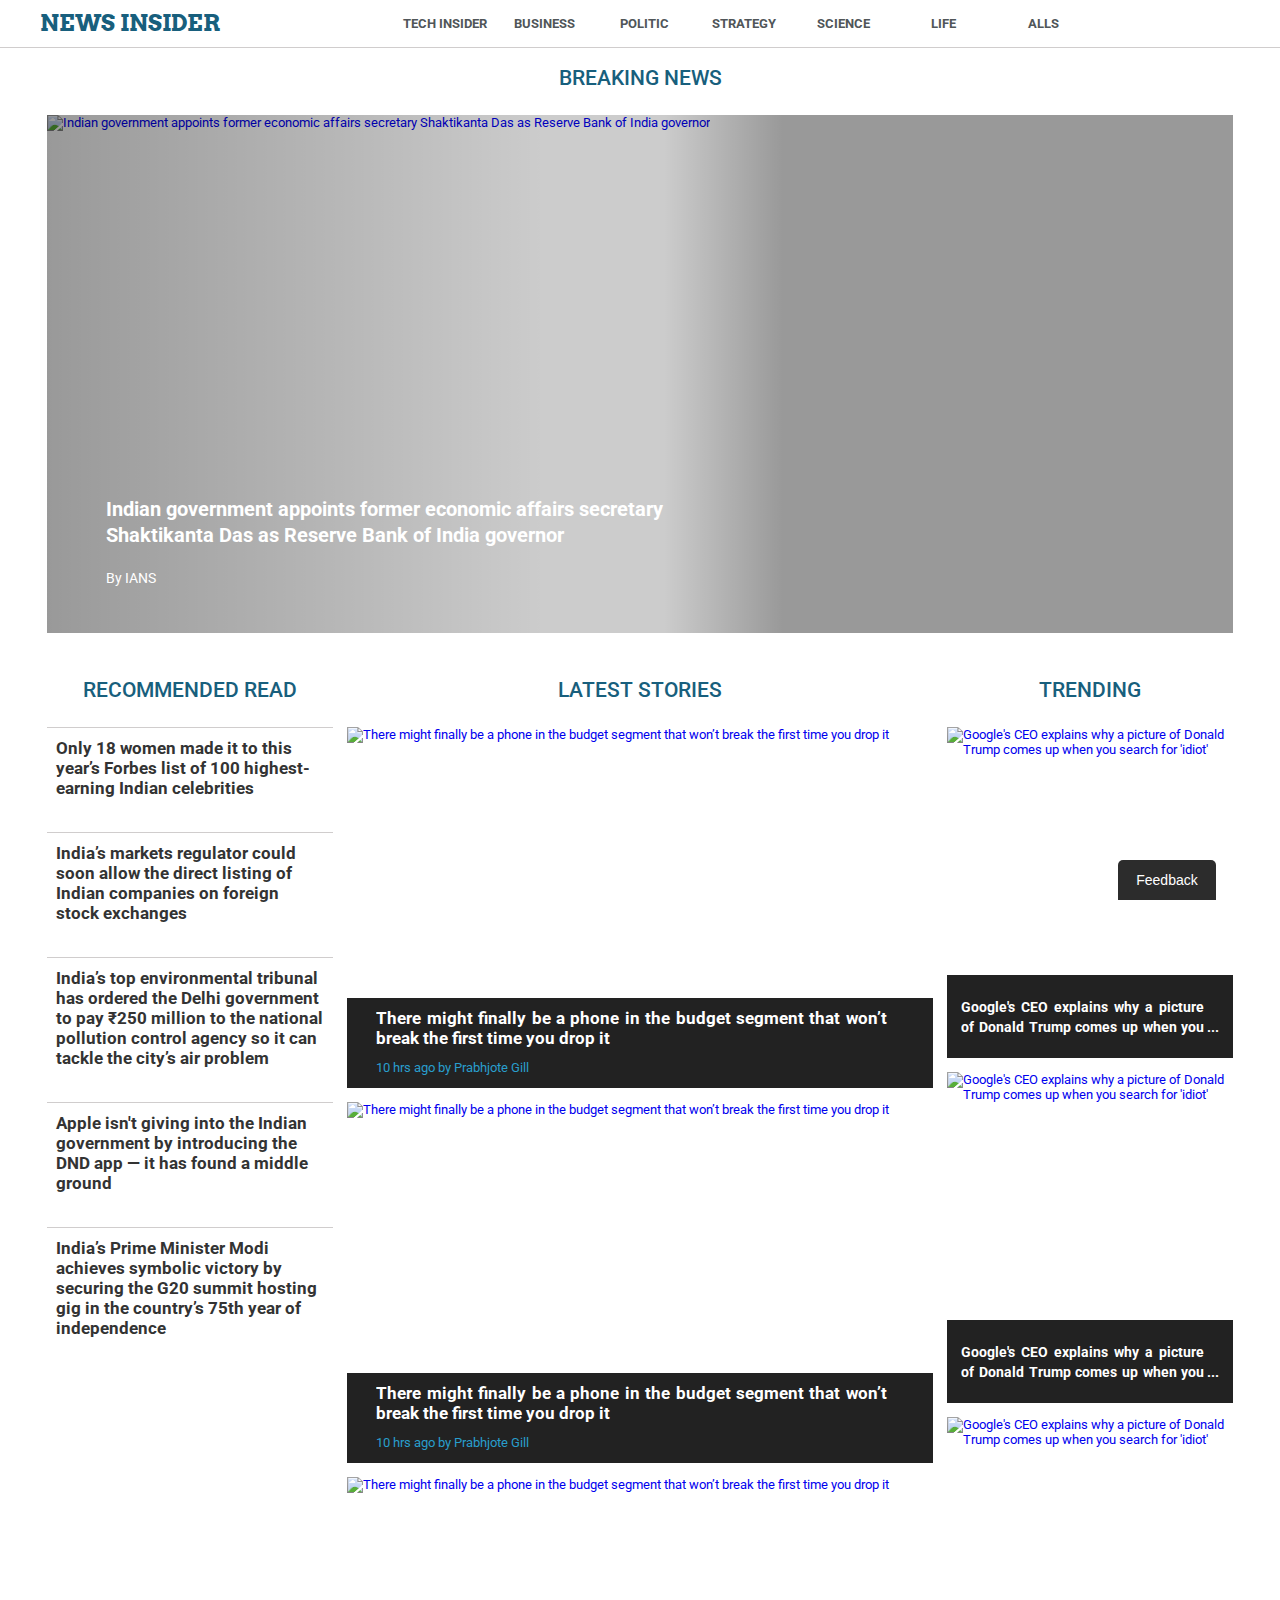
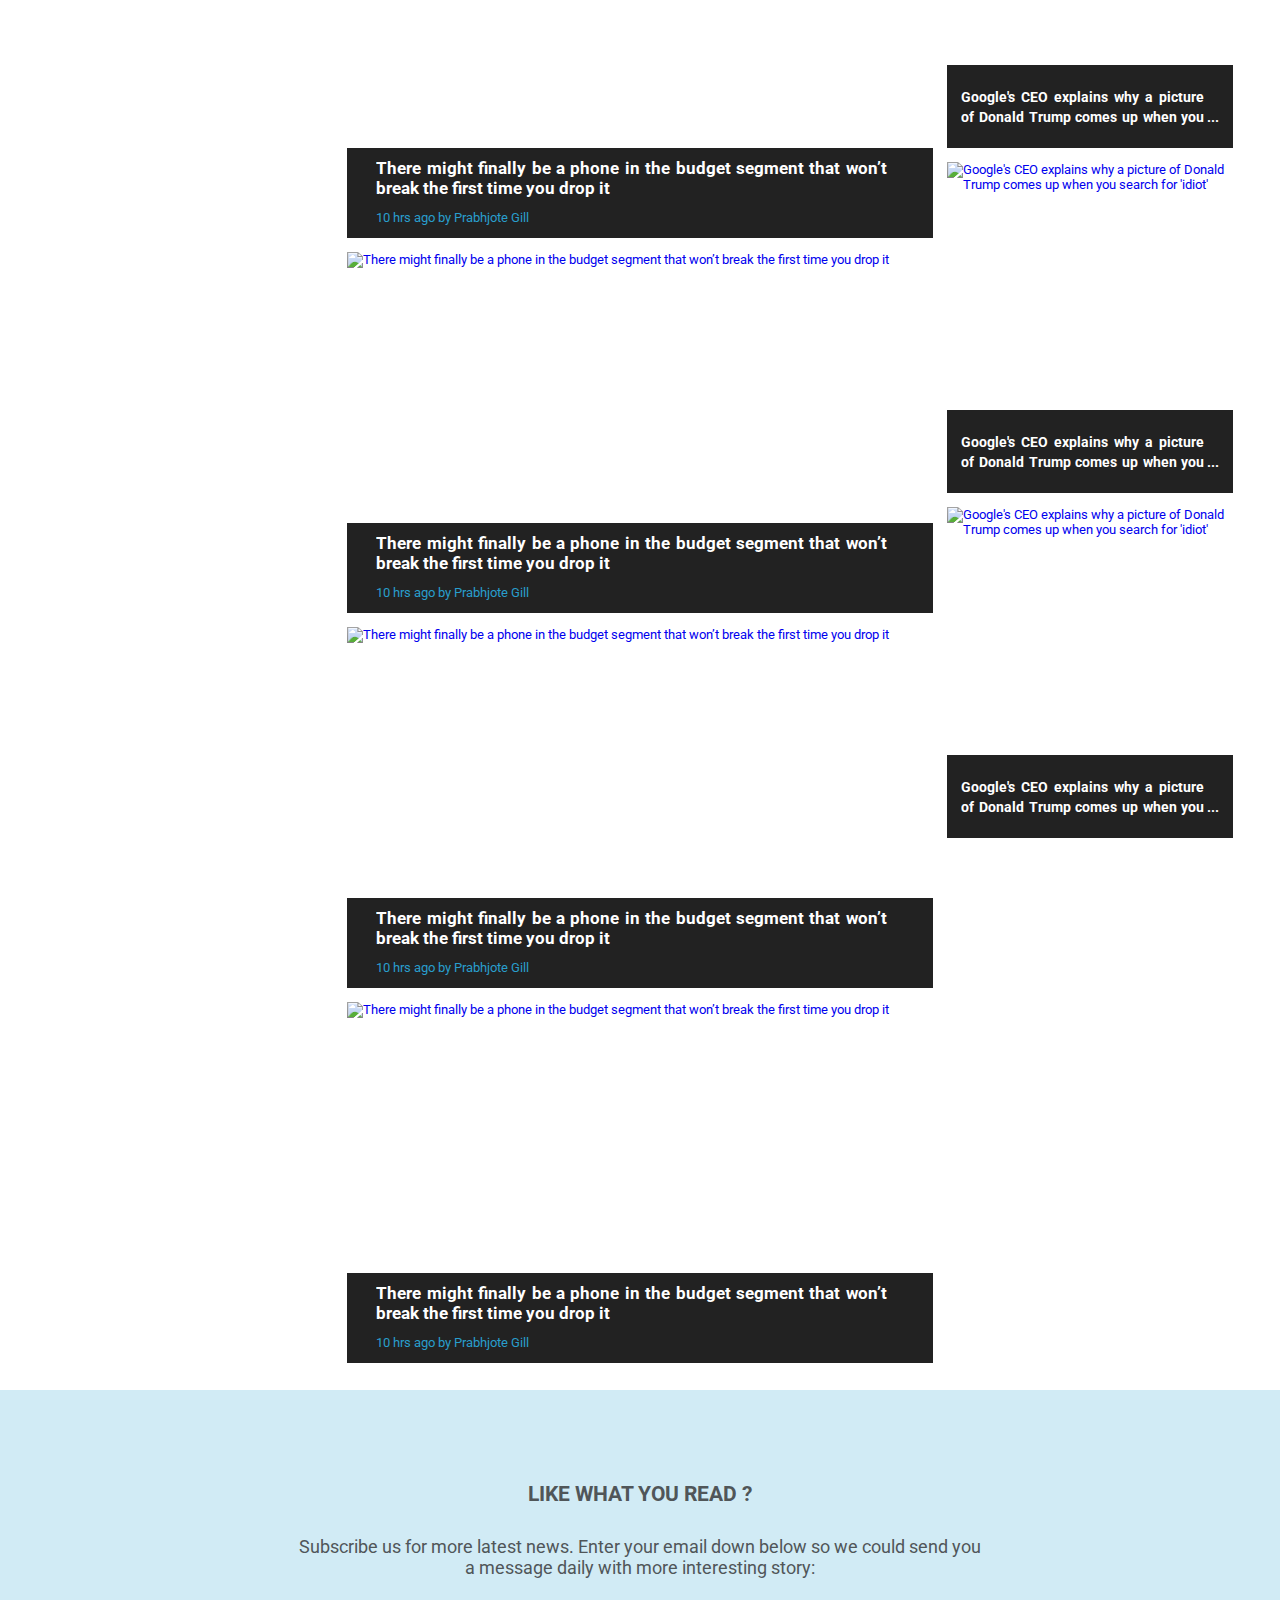
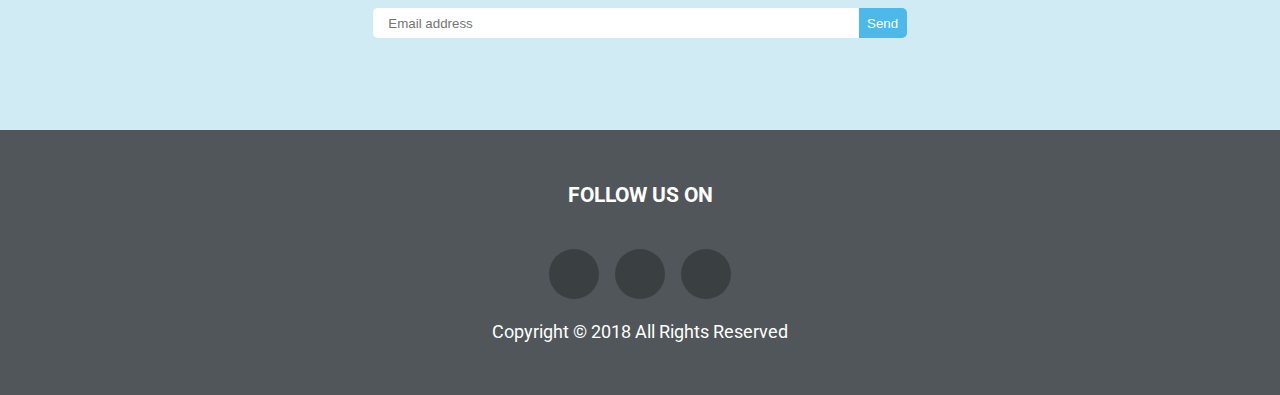
==== commit 0b7b0d6a: "fix issue #16 ver 1.0" ====
--- a/html/index.html
+++ b/html/index.html
@@ -15,7 +15,7 @@
     <div class="feedback__popup">
         <div class="feedback__head">
             <p>Feedback</p>
-            <i class="fas fa-times" onclick="close_feedback()"></i>
+            <i class="fas fa-times logo logo--x" onclick="close_feedback()"></i>
         </div>
         <form action="#" class="feedback__form">
             <textarea class="textarea textarea--feedback " name="feedback" cols="30" rows="10"
@@ -25,16 +25,16 @@
         </form>
     </div>
 </div>
-<header class="header__wrapper--pc">
-    <div class="header__content container">
-        <div class="header__logo">
-            <div class="logo logo__page">
+<header class="header header__wrapper--pc">
+    <div class="header__content--pc container">
+        <div class="header__logo--pc">
+            <div class="logo logo--page">
                 <a href="index.html">
                     <h1>NEWS INSIDER</h1>
                 </a>
             </div>
         </div>
-        <nav class="header__nav">
+        <nav class="header__nav--pc">
             <div class="nav__element">
                 <div class="nav__head">
                     <a href="detail-page.html">
@@ -49,7 +49,8 @@
                                     alt="These smart light bulbs are one of the best ways to upgrade any home - here's what they're like to use">
                             </div>
                             <div class="card__text card__text--on-nav" data-char-num="50">
-                                <h3 class="text--truncate"> These smart light bulbs are one of the best ways to upgrade any home - here's what
+                                <h3 class="text--truncate"> These smart light bulbs are one of the best ways to upgrade
+                                    any home - here's what
                                     they're
                                     like to use</h3>
                             </div>
@@ -100,7 +101,8 @@
                                     alt="These smart light bulbs are one of the best ways to upgrade any home - here's what they're like to use">
                             </div>
                             <div class="card__text card__text--on-nav" data-char-num="50">
-                                <h3 class="text--truncate"> These smart light bulbs are one of the best ways to upgrade any home - here's what
+                                <h3 class="text--truncate"> These smart light bulbs are one of the best ways to upgrade
+                                    any home - here's what
                                     they're
                                     like to use</h3>
                             </div>
@@ -151,7 +153,8 @@
                                     alt="These smart light bulbs are one of the best ways to upgrade any home - here's what they're like to use">
                             </div>
                             <div class="card__text card__text--on-nav" data-char-num="50">
-                                <h3 class="text--truncate"> These smart light bulbs are one of the best ways to upgrade any home - here's what
+                                <h3 class="text--truncate"> These smart light bulbs are one of the best ways to upgrade
+                                    any home - here's what
                                     they're
                                     like to use</h3>
                             </div>
@@ -202,7 +205,8 @@
                                     alt="These smart light bulbs are one of the best ways to upgrade any home - here's what they're like to use">
                             </div>
                             <div class="card__text card__text--on-nav" data-char-num="50">
-                                <h3 class="text--truncate"> These smart light bulbs are one of the best ways to upgrade any home - here's what
+                                <h3 class="text--truncate"> These smart light bulbs are one of the best ways to upgrade
+                                    any home - here's what
                                     they're
                                     like to use</h3>
                             </div>
@@ -253,7 +257,8 @@
                                     alt="These smart light bulbs are one of the best ways to upgrade any home - here's what they're like to use">
                             </div>
                             <div class="card__text card__text--on-nav" data-char-num="50">
-                                <h3 class="text--truncate"> These smart light bulbs are one of the best ways to upgrade any home - here's what
+                                <h3 class="text--truncate"> These smart light bulbs are one of the best ways to upgrade
+                                    any home - here's what
                                     they're
                                     like to use</h3>
                             </div>
@@ -304,7 +309,8 @@
                                     alt="These smart light bulbs are one of the best ways to upgrade any home - here's what they're like to use">
                             </div>
                             <div class="card__text card__text--on-nav" data-char-num="50">
-                                <h3 class="text--truncate"> These smart light bulbs are one of the best ways to upgrade any home - here's what
+                                <h3 class="text--truncate"> These smart light bulbs are one of the best ways to upgrade
+                                    any home - here's what
                                     they're
                                     like to use</h3>
                             </div>
@@ -355,7 +361,8 @@
                                     alt="These smart light bulbs are one of the best ways to upgrade any home - here's what they're like to use">
                             </div>
                             <div class="card__text card__text--on-nav" data-char-num="50">
-                                <h3 class="text--truncate"> These smart light bulbs are one of the best ways to upgrade any home - here's what
+                                <h3 class="text--truncate"> These smart light bulbs are one of the best ways to upgrade
+                                    any home - here's what
                                     they're
                                     like to use</h3>
                             </div>
@@ -393,29 +400,29 @@
                 </div>
             </div>
         </nav>
-        <div class="header__search">
-            <div class="search__toggle" onclick="toggle_search()">
-                <i class="fas fa-search logo logo__search"></i>
-            </div>
+        <div class="header__search--pc">
+            <button class="btn btn--toggle-search-form" onclick="toggle_search()">
+                <i class="fas fa-search logo logo--search"></i>
+            </button>
         </div>
     </div>
 </header>
-<header class="header__wrapper--mobile">
-    <div class="header__toggle">
+<header class="header header__wrapper--mobile">
+    <div class="header__toggle-nav-aside--mobile">
         <button class="btn btn--toggle-mobile" onclick="open_side_nav()">
-            <i class="fas fa-align-justify logo logo__stack"></i>
+            <i class="fas fa-align-justify logo logo--stack"></i>
         </button>
     </div>
-    <div class="header__logo col col-xs-8 col-md-5 col-lg-4">
-        <div class="logo logo__page">
+    <div class="header__logo--mobile col col-xs-8 col-md-5 col-lg-4">
+        <div class="logo logo--page">
             <a href="index.html">
                 <span>NEWS INSIDER</span>
             </a>
         </div>
     </div>
-    <div class="header__search">
+    <div class="header__search--mobile">
         <button class="btn btn--toggle-mobile" onclick="toggle_search()">
-            <i class="fas fa-search logo__search"></i>
+            <i class="fas fa-search logo logo--search"></i>
         </button>
     </div>
 </header>
@@ -423,13 +430,13 @@
     <div class="container">
         <form action="#" class="search-dropdown__form col col-xs-12">
             <input class="input input--search" type="text" placeholder="Search">
-            <button class="btn btn--search" type="submit"><i class="fas fa-search logo logo__search"></i></button>
+            <button class="btn btn--search" type="submit"><i class="fas fa-search logo logo--search"></i></button>
         </form>
     </div>
 </div>
 <div id="nav-aside" class="nav-aside nav-aside--off col col-xs-8 col-sm-5">
     <div class="nav-aside__logo">
-        <div class="logo logo__page">
+        <div class="logo logo--page">
             <a href="index.html">
                 <span>NEWS INSIDER</span>
             </a>
@@ -444,8 +451,8 @@
         <a href="detail-page.html">Life</a>
         <a href="detail-page.html">Alls</a>
     </div>
-    <button class="btn btn--close-sidenav " onclick="close_side_nav()">
-        <i class="fas fa-times logo logo__search"></i>
+    <button class="btn btn--close-nav-aside " onclick="close_side_nav()">
+        <i class="fas fa-times logo logo--x"></i>
     </button>
 </div>
 <div id="body-cover" class="body-cover body-cover--off" onclick="close_side_nav()">
--- a/css/index.css
+++ b/css/index.css
@@ -1,3 +1,3 @@
-body{margin:0;padding:0;font-family:"Roboto",sans-serif;width:100%}*{padding:0;margin:0}html{font-size:11px}@media not screen and (max-width: 576px){html{font-size:10px}}@media not screen and (max-width: 768px){html{font-size:11px}}@media not screen and (max-width: 992px){html{font-size:12px}}@media not screen and (max-width: 1230px){html{font-size:13px}}.col{-webkit-box-sizing:border-box;box-sizing:border-box;width:100%}.container{display:-webkit-box;display:-ms-flexbox;display:flex;-ms-flex-wrap:wrap;flex-wrap:wrap;height:auto;position:relative;margin:auto}.container--partial{display:-webkit-box;display:-ms-flexbox;display:flex;-ms-flex-wrap:wrap;flex-wrap:wrap;height:auto}.container{width:calc(100% - 10px)}.col-xs-1{width:calc(8.3333333333%)}.col-xs-2{width:calc(16.6666666667%)}.col-xs-3{width:calc(25%)}.col-xs-4{width:calc(33.3333333333%)}.col-xs-5{width:calc(41.6666666667%)}.col-xs-6{width:calc(50%)}.col-xs-7{width:calc(58.3333333333%)}.col-xs-8{width:calc(66.6666666667%)}.col-xs-9{width:calc(75%)}.col-xs-10{width:calc(83.3333333333%)}.col-xs-11{width:calc(91.6666666667%)}.col-xs-12{width:calc(100%)}@media not screen and (max-width: 576px){.container{width:calc(100% - 10px)}.col-sm-1{width:calc(8.3333333333%)}.col-sm-2{width:calc(16.6666666667%)}.col-sm-3{width:calc(25%)}.col-sm-4{width:calc(33.3333333333%)}.col-sm-5{width:calc(41.6666666667%)}.col-sm-6{width:calc(50%)}.col-sm-7{width:calc(58.3333333333%)}.col-sm-8{width:calc(66.6666666667%)}.col-sm-9{width:calc(75%)}.col-sm-10{width:calc(83.3333333333%)}.col-sm-11{width:calc(91.6666666667%)}.col-sm-12{width:calc(100%)}}@media not screen and (max-width: 768px){.container{width:760px}.col-md-1{width:calc(8.3333333333%)}.col-md-2{width:calc(16.6666666667%)}.col-md-3{width:calc(25%)}.col-md-4{width:calc(33.3333333333%)}.col-md-5{width:calc(41.6666666667%)}.col-md-6{width:calc(50%)}.col-md-7{width:calc(58.3333333333%)}.col-md-8{width:calc(66.6666666667%)}.col-md-9{width:calc(75%)}.col-md-10{width:calc(83.3333333333%)}.col-md-11{width:calc(91.6666666667%)}.col-md-12{width:calc(100%)}}@media not screen and (max-width: 992px){.container{width:980px}.col-lg-1{width:calc(8.3333333333%)}.col-lg-2{width:calc(16.6666666667%)}.col-lg-3{width:calc(25%)}.col-lg-4{width:calc(33.3333333333%)}.col-lg-5{width:calc(41.6666666667%)}.col-lg-6{width:calc(50%)}.col-lg-7{width:calc(58.3333333333%)}.col-lg-8{width:calc(66.6666666667%)}.col-lg-9{width:calc(75%)}.col-lg-10{width:calc(83.3333333333%)}.col-lg-11{width:calc(91.6666666667%)}.col-lg-12{width:calc(100%)}}@media not screen and (max-width: 1230px){.container{width:1200px}.col-xlg-1{width:calc(8.3333333333%)}.col-xlg-2{width:calc(16.6666666667%)}.col-xlg-3{width:calc(25%)}.col-xlg-4{width:calc(33.3333333333%)}.col-xlg-5{width:calc(41.6666666667%)}.col-xlg-6{width:calc(50%)}.col-xlg-7{width:calc(58.3333333333%)}.col-xlg-8{width:calc(66.6666666667%)}.col-xlg-9{width:calc(75%)}.col-xlg-10{width:calc(83.3333333333%)}.col-xlg-11{width:calc(91.6666666667%)}.col-xlg-12{width:calc(100%)}}.btn{cursor:pointer;outline:none;border:none}.btn--send-feedback{height:32px;border-radius:5px;border:none;color:#fff;background:#337ab7}.btn--toggle-mobile{border:1px solid #d0cdcd;height:30px;width:30px;border-radius:5px;display:-webkit-box;display:-ms-flexbox;display:flex;-webkit-box-pack:center;-ms-flex-pack:center;justify-content:center;-webkit-box-align:center;-ms-flex-align:center;align-items:center;background:#fff}.btn--close-sidenav{position:absolute;width:3rem;height:3rem;border-radius:50%;display:-webkit-box;display:-ms-flexbox;display:flex;-webkit-box-pack:center;-ms-flex-pack:center;justify-content:center;-webkit-box-align:center;-ms-flex-align:center;align-items:center;color:#505659;background:#fff;font-size:1.7rem;left:calc(100% + 5px);top:5px}.btn--search{margin:0;width:45px;height:100%;border-radius:0px 5px 5px 0px}.btn--toggle-feedback{height:40px;width:98px;text-align:center;line-height:40px;position:fixed;bottom:0;right:5%;background:#2C2C2C;color:#fff;font-size:14px;border-radius:5px 5px 0px 0px;z-index:1}@media not screen and (min-width: 1230px){.btn--toggle-feedback{display:none}}.btn--subscription{background:#4cb9ea;width:51px;border-radius:0px 5px 5px 0px;outline:none;color:#fff;cursor:pointer}.btn--subscription:hover{background:#185f7d}.input{border:none;outline:none}.input--feedback{font-family:"Roboto",sans-serif;-webkit-box-shadow:inset 0 1px 1px rgba(0,0,0,0.075);box-shadow:inset 0 1px 1px rgba(0,0,0,0.075);border:1px solid #d0cdcd;border-radius:5px;height:42px;padding:0px 5px}.input--feedback:focus{-webkit-box-shadow:inset 0 1px 1px rgba(0,0,0,0.075),0 0 8px rgba(102,175,233,0.6);box-shadow:inset 0 1px 1px rgba(0,0,0,0.075),0 0 8px rgba(102,175,233,0.6);border:1px solid #66afe9}.input--search{height:100%;width:calc(100% - 45px);padding:0px 15px;border-radius:5px 0px 0px 5px;margin:0}.input--subscription{width:calc(100% - 51px);border-radius:5px 0px 0px 5px;outline:none;padding:15px}.textarea--feedback{resize:none;height:90px;padding:5px;font-family:"Roboto",sans-serif;-webkit-box-shadow:inset 0 1px 1px rgba(0,0,0,0.075);box-shadow:inset 0 1px 1px rgba(0,0,0,0.075);border:1px solid #d0cdcd;border-radius:5px;outline:none}.textarea--feedback:focus{-webkit-box-shadow:inset 0 1px 1px rgba(0,0,0,0.075),0 0 8px rgba(102,175,233,0.6);box-shadow:inset 0 1px 1px rgba(0,0,0,0.075),0 0 8px rgba(102,175,233,0.6);border:1px solid #66afe9}.logo{cursor:pointer}.logo__page{width:100%;height:100%}.logo__page a{height:100%;width:100%;display:-webkit-box;display:-ms-flexbox;display:flex;-webkit-box-pack:center;-ms-flex-pack:center;justify-content:center;-webkit-box-align:center;-ms-flex-align:center;align-items:center}.logo__page a span,.logo__page a h1{position:relative;display:inline;color:#185f7d;font-weight:700;font-family:'Arvo', serif;font-size:1.8rem}.logo__page a h1{margin:auto auto auto 0}.logo__search{font-size:22px}.logo__stack{color:#241f20;font-size:20px}.card{padding:7px}.card__link-wrapper{height:100%;width:100%;display:-webkit-box;display:-ms-flexbox;display:flex;-webkit-box-orient:vertical;-webkit-box-direction:normal;-ms-flex-direction:column;flex-direction:column;-webkit-box-align:center;-ms-flex-align:center;align-items:center}.card__img{width:100%}.card__img img{-o-object-fit:contain;object-fit:contain;width:100%;height:100%}.card__text{width:100%;display:-webkit-box;display:-ms-flexbox;display:flex;-webkit-box-align:start;-ms-flex-align:start;align-items:flex-start;-webkit-box-pack:space-evenly;-ms-flex-pack:space-evenly;justify-content:space-evenly;-webkit-box-orient:vertical;-webkit-box-direction:normal;-ms-flex-direction:column;flex-direction:column;overflow:hidden;line-height:20px}.card__text h3{width:100%;overflow:hidden;position:relative;text-align:justify;padding-right:1em;background:inherit;-webkit-box-sizing:border-box;box-sizing:border-box}.card__text h3:before{content:'...';position:absolute;right:0;bottom:0}.card__text h3:after{content:'';position:absolute;right:0;width:1em;height:20px;background:inherit}.card__text p{width:100%;max-height:1.5rem;text-overflow:ellipsis;white-space:nowrap;overflow:hidden}.card--on-nav{width:22%;height:245px}.card__img--on-nav{height:75%}.card__img--on-nav img{width:100%;height:100%;display:block;-o-object-fit:cover;object-fit:cover}.card__text--on-nav{height:25%;background:#fff}.card__text--on-nav h3{font-size:1.3rem;color:#505659;max-height:2.4em}.card--breaking-news{position:relative;height:100%}.card__link-wrapper--breaking-news{display:block;position:relative;background:-webkit-gradient(linear, left top, right top, from(rgba(0,0,0,0.4)), color-stop(42%, rgba(0,0,0,0.2)), color-stop(52%, rgba(0,0,0,0.2)), color-stop(62%, rgba(0,0,0,0.4)), to(rgba(0,0,0,0.4)));background:linear-gradient(to right, rgba(0,0,0,0.4) 0%, rgba(0,0,0,0.2) 42%, rgba(0,0,0,0.2) 52%, rgba(0,0,0,0.4) 62%, rgba(0,0,0,0.4) 100%)}.card__img--breaking-news{position:absolute;height:100%;z-index:-1}.card__img--breaking-news img{-o-object-fit:cover;object-fit:cover;-o-object-position:50% 40%;object-position:50% 40%}.card__text--breaking-news{height:25%;width:90%;margin:auto;position:relative;top:70%}.card__text--breaking-news h3,.card__text--breaking-news p{color:#fff}.card__text--breaking-news h3{width:651px;max-width:100%;font-size:1.5rem;max-height:78px;text-align:left;line-height:26px}.card__text--breaking-news h3:before,.card__text--breaking-news h3:after{content:''}.card__text--breaking-news p{font-size:1.1rem}.card__link-wrapper--recommended-read{display:-webkit-box;display:-ms-flexbox;display:flex;border-top:1px solid #d0cdcd;height:auto;-webkit-box-pack:center;-ms-flex-pack:center;justify-content:center;-webkit-box-align:center;-ms-flex-align:center;align-items:center}.card__link-wrapper--recommended-read h3{width:94%;font-size:1.3rem;color:#333;margin-bottom:20px;margin-top:10px}.card--latest-stories{height:21vw;min-height:375px;max-height:400px}.card__img--latest-stories{height:75%}.card__img--latest-stories img{width:100%;height:100%;display:block;-o-object-fit:cover;object-fit:cover}.card__text--latest-stories{min-height:80px;height:25%;color:#fff;background:#222222;-webkit-box-align:center;-ms-flex-align:center;align-items:center}.card__text--latest-stories h3{font-size:1.3rem;width:90%;max-height:40px}.card__text--latest-stories p{font-size:1rem;color:#299ecc;width:90%}.card--trending{height:15vw;min-height:345px;max-height:360px}.card__img--trending{height:75%}.card__img--trending img{width:100%;height:100%;display:block;-o-object-fit:cover;object-fit:cover}.card__text--trending{min-height:80px;height:25%;color:#fff;background:#222222;display:-webkit-box;display:-ms-flexbox;display:flex;-webkit-box-orient:vertical;-webkit-box-direction:normal;-ms-flex-direction:column;flex-direction:column;-webkit-box-pack:space-evenly;-ms-flex-pack:space-evenly;justify-content:space-evenly;-webkit-box-align:center;-ms-flex-align:center;align-items:center}.card__text--trending h3{font-size:1.1rem;width:90%;max-height:60px}.card__text--trending p{font-size:1rem;color:#299ecc;width:90%}.card--recommended-news{height:15vw;min-height:345px;max-height:360px}.card__img--recommended-news{height:75%}.card__img--recommended-news img{width:100%;height:100%;display:block;-o-object-fit:cover;object-fit:cover}.card__text--recommended-news{min-height:80px;height:25%;color:#fff;background:#222222;display:-webkit-box;display:-ms-flexbox;display:flex;-webkit-box-orient:vertical;-webkit-box-direction:normal;-ms-flex-direction:column;flex-direction:column;-webkit-box-pack:space-evenly;-ms-flex-pack:space-evenly;justify-content:space-evenly;-webkit-box-align:center;-ms-flex-align:center;align-items:center}.card__text--recommended-news h3{font-size:1.1rem;width:90%;max-height:40px}.card__text--recommended-news p{font-size:1rem;color:#299ecc;width:90%}a{text-decoration:none}.feedback__wrapper{width:100vw;height:100vh;background:rgba(0,0,0,0.6);display:-webkit-box;display:-ms-flexbox;display:flex;position:fixed;z-index:2;top:0px;-webkit-box-pack:center;-ms-flex-pack:center;justify-content:center;-webkit-box-align:center;-ms-flex-align:center;align-items:center}.feedback__wrapper--on{display:-webkit-box;display:-ms-flexbox;display:flex}.feedback__wrapper--off{display:none}.feedback__popup{background:#fff;border-radius:5px;padding:10px 20px 15px 20px;-webkit-box-sizing:border-box;box-sizing:border-box;width:400px;height:312px}.feedback__head{height:30px;display:-webkit-box;display:-ms-flexbox;display:flex;-webkit-box-pack:justify;-ms-flex-pack:justify;justify-content:space-between;-webkit-box-align:center;-ms-flex-align:center;align-items:center;border-bottom:1px solid #d0cdcd}.feedback__head p{font-size:1.6rem;color:#000}.feedback__head i{font-size:17px;color:#d0cdcd;cursor:pointer}.feedback__form{height:251px;width:100%;display:-webkit-box;display:-ms-flexbox;display:flex;-webkit-box-orient:vertical;-webkit-box-direction:normal;-ms-flex-direction:column;flex-direction:column;-webkit-box-pack:space-evenly;-ms-flex-pack:space-evenly;justify-content:space-evenly}.header__wrapper--pc{height:47px;border-bottom:1px solid #d0cdcd;position:fixed;background:#fff;z-index:1;width:100%;top:0px}.header__wrapper--pc .header__content{height:100%;display:-webkit-box;display:-ms-flexbox;display:flex;-webkit-box-pack:justify;-ms-flex-pack:justify;justify-content:space-between;-webkit-box-align:center;-ms-flex-align:center;align-items:center}.header__wrapper--pc .header__content .header__logo{width:19%}.header__wrapper--pc .header__content .header__nav{display:-webkit-box;display:-ms-flexbox;display:flex;width:57%;-webkit-box-pack:justify;-ms-flex-pack:justify;justify-content:space-between;height:100%}.header__wrapper--pc .header__content .nav__element{width:12.5%;height:100%;display:-webkit-box;display:-ms-flexbox;display:flex;-webkit-box-pack:center;-ms-flex-pack:center;justify-content:center;-webkit-box-align:center;-ms-flex-align:center;align-items:center;position:relative;cursor:pointer}.header__wrapper--pc .header__content .nav__head a h2{color:#505659;font-size:1rem}.header__wrapper--pc .header__content .nav__dropdown{background:#fff;position:fixed;display:-webkit-box;display:-ms-flexbox;display:flex;top:46px;left:9999999999px;width:100vw;height:380px;min-width:1230px;-webkit-box-pack:space-evenly;-ms-flex-pack:space-evenly;justify-content:space-evenly;-webkit-box-align:center;-ms-flex-align:center;align-items:center;-webkit-box-shadow:0px 5px 8px 0px rgba(0,0,0,0.25);box-shadow:0px 5px 8px 0px rgba(0,0,0,0.25)}.header__wrapper--pc .header__content .nav__element:hover{-webkit-box-sizing:border-box;box-sizing:border-box;border-bottom:2px solid #299ecc}.header__wrapper--pc .header__content .nav__element:hover .nav__head a h2{color:#299ecc}.header__wrapper--pc .header__content .nav__element:hover .nav__dropdown{left:0}.header__wrapper--pc .header__content .header__search .search__toggle{display:-webkit-box;display:-ms-flexbox;display:flex;-webkit-box-pack:center;-ms-flex-pack:center;justify-content:center;-webkit-box-align:center;-ms-flex-align:center;align-items:center;margin-right:20px}@media screen and (max-width: 1230px){.header__wrapper--pc{display:none}}.header__wrapper--mobile{display:-webkit-box;display:-ms-flexbox;display:flex;height:47px;border-bottom:1px solid #d0cdcd;position:fixed;background:#fff;z-index:1;width:100%;top:0px;-webkit-box-pack:justify;-ms-flex-pack:justify;justify-content:space-between}.header__wrapper--mobile .header__toggle{height:47px;width:47px;display:-webkit-box;display:-ms-flexbox;display:flex;-webkit-box-pack:center;-ms-flex-pack:center;justify-content:center;-webkit-box-align:center;-ms-flex-align:center;align-items:center}.header__wrapper--mobile .header__search{height:47px;width:47px;display:-webkit-box;display:-ms-flexbox;display:flex;-webkit-box-pack:center;-ms-flex-pack:center;justify-content:center;-webkit-box-align:center;-ms-flex-align:center;align-items:center}@media not screen and (max-width: 1230px){.header__wrapper--mobile{display:none}}.nav-aside{position:fixed;top:0;height:100vh;z-index:3;background:#d1ebf5;color:#fff;display:-webkit-box;display:-ms-flexbox;display:flex;-webkit-box-orient:vertical;-webkit-box-direction:normal;-ms-flex-direction:column;flex-direction:column;margin:0;-webkit-transition:left 1s ease-in-out;transition:left 1s ease-in-out;-webkit-box-align:center;-ms-flex-align:center;align-items:center}.nav-aside--on{left:0;-webkit-transition:left 0.5s ease-in-out;transition:left 0.5s ease-in-out}.nav-aside--off{left:-100%;-webkit-transition:left 0.5s ease-in-out;transition:left 0.5s ease-in-out}.nav-aside__logo{height:47px;width:80%;border-bottom:1px solid #185f7d}.nav-aside__list{width:60%;display:-webkit-box;display:-ms-flexbox;display:flex;height:269px;-webkit-box-orient:vertical;-webkit-box-direction:normal;-ms-flex-direction:column;flex-direction:column;-webkit-box-pack:space-evenly;-ms-flex-pack:space-evenly;justify-content:space-evenly;min-height:269px;overflow-y:auto}.nav-aside__list a{display:-webkit-box;display:-ms-flexbox;display:flex;-webkit-box-align:center;-ms-flex-align:center;align-items:center;height:calc(100% / 7);color:#505659;font-size:1.3rem;width:100%;overflow:hidden;white-space:nowrap}.body-cover{width:100vw;height:100vh;background:rgba(0,0,0,0.6);display:-webkit-box;display:-ms-flexbox;display:flex;position:fixed;z-index:2;top:0px}.body-cover--on{display:-webkit-box;display:-ms-flexbox;display:flex}.body-cover--off{display:none}.search-dropdown{position:fixed;top:48px;left:0;height:65px;display:-webkit-box;display:-ms-flexbox;display:flex;-webkit-box-align:center;-ms-flex-align:center;align-items:center;-webkit-box-pack:center;-ms-flex-pack:center;justify-content:center;width:100%;z-index:1;background:#eaeaea}.search-dropdown--on{display:-webkit-box;display:-ms-flexbox;display:flex}.search-dropdown--off{display:none}.search-dropdown__form{background:#eaeaea;height:32.5px;-webkit-box-sizing:border-box;box-sizing:border-box;display:-webkit-box;display:-ms-flexbox;display:flex;-webkit-box-pack:center;-ms-flex-pack:center;justify-content:center;-webkit-box-align:center;-ms-flex-align:center;align-items:center}.main{margin-top:48px;margin-bottom:20px;position:relative}.main .section{margin-top:20px}.main .section__head{width:100%;height:60px;display:-webkit-box;display:-ms-flexbox;display:flex;-webkit-box-align:center;-ms-flex-align:center;align-items:center;-webkit-box-pack:center;-ms-flex-pack:center;justify-content:center}.main .section__head h2{color:#185f7d;font-size:1.6rem;font-weight:500}.main .section__content{width:100%}.main .section--breaking-news{margin-top:0;height:calc(400px + 15vw);max-height:690px}.main .section__content--breaking-news{height:calc(100% - 60px)}.footer{width:100%}.footer__subscription,footer__social-media{display:-webkit-box;display:-ms-flexbox;display:flex;-webkit-box-align:center;-ms-flex-align:center;align-items:center;-webkit-box-pack:center;-ms-flex-pack:center;justify-content:center;-webkit-box-orient:vertical;-webkit-box-direction:normal;-ms-flex-direction:column;flex-direction:column}.footer__subscription{background:#d1ebf5;height:340px}.footer__subscription form{height:30px;display:-webkit-box;display:-ms-flexbox;display:flex}.footer__subscription h2{color:#505659;font-size:1.6rem}.footer__subscription p{padding:30px 0;color:#505659;font-size:1.4rem;text-align:center}.footer__social-media{height:265px;background:#505659}.footer__social-media h2{color:#fff;font-size:1.6rem}.footer__social-media p{color:#fff;font-size:1.4rem}.footer__social-media .icon{display:-webkit-box;display:-ms-flexbox;display:flex;-webkit-box-pack:space-evenly;-ms-flex-pack:space-evenly;justify-content:space-evenly;margin:42px 0 22px 0px}.footer__social-media .icon a{font-size:27px;background:#3a3f42;height:50px;width:50px;display:-webkit-box;display:-ms-flexbox;display:flex;border-radius:50%;-webkit-box-pack:center;-ms-flex-pack:center;justify-content:center;-webkit-box-align:center;-ms-flex-align:center;align-items:center;color:#fff}.footer__social-media .icon a:hover{background:#4cb9ea}
+body{margin:0;padding:0;font-family:"Roboto",sans-serif;width:100%}*{padding:0;margin:0}html{font-size:11px}@media not screen and (max-width: 576px){html{font-size:10px}}@media not screen and (max-width: 768px){html{font-size:11px}}@media not screen and (max-width: 992px){html{font-size:12px}}@media not screen and (max-width: 1230px){html{font-size:13px}}.col{-webkit-box-sizing:border-box;box-sizing:border-box;width:100%}.container{display:-webkit-box;display:-ms-flexbox;display:flex;-ms-flex-wrap:wrap;flex-wrap:wrap;height:auto;position:relative;margin:auto}.container--partial{display:-webkit-box;display:-ms-flexbox;display:flex;-ms-flex-wrap:wrap;flex-wrap:wrap;height:auto}.container{width:calc(100% - 10px)}.col-xs-1{width:calc(8.3333333333%)}.col-xs-2{width:calc(16.6666666667%)}.col-xs-3{width:calc(25%)}.col-xs-4{width:calc(33.3333333333%)}.col-xs-5{width:calc(41.6666666667%)}.col-xs-6{width:calc(50%)}.col-xs-7{width:calc(58.3333333333%)}.col-xs-8{width:calc(66.6666666667%)}.col-xs-9{width:calc(75%)}.col-xs-10{width:calc(83.3333333333%)}.col-xs-11{width:calc(91.6666666667%)}.col-xs-12{width:calc(100%)}@media not screen and (max-width: 576px){.container{width:calc(100% - 10px)}.col-sm-1{width:calc(8.3333333333%)}.col-sm-2{width:calc(16.6666666667%)}.col-sm-3{width:calc(25%)}.col-sm-4{width:calc(33.3333333333%)}.col-sm-5{width:calc(41.6666666667%)}.col-sm-6{width:calc(50%)}.col-sm-7{width:calc(58.3333333333%)}.col-sm-8{width:calc(66.6666666667%)}.col-sm-9{width:calc(75%)}.col-sm-10{width:calc(83.3333333333%)}.col-sm-11{width:calc(91.6666666667%)}.col-sm-12{width:calc(100%)}}@media not screen and (max-width: 768px){.container{width:760px}.col-md-1{width:calc(8.3333333333%)}.col-md-2{width:calc(16.6666666667%)}.col-md-3{width:calc(25%)}.col-md-4{width:calc(33.3333333333%)}.col-md-5{width:calc(41.6666666667%)}.col-md-6{width:calc(50%)}.col-md-7{width:calc(58.3333333333%)}.col-md-8{width:calc(66.6666666667%)}.col-md-9{width:calc(75%)}.col-md-10{width:calc(83.3333333333%)}.col-md-11{width:calc(91.6666666667%)}.col-md-12{width:calc(100%)}}@media not screen and (max-width: 992px){.container{width:980px}.col-lg-1{width:calc(8.3333333333%)}.col-lg-2{width:calc(16.6666666667%)}.col-lg-3{width:calc(25%)}.col-lg-4{width:calc(33.3333333333%)}.col-lg-5{width:calc(41.6666666667%)}.col-lg-6{width:calc(50%)}.col-lg-7{width:calc(58.3333333333%)}.col-lg-8{width:calc(66.6666666667%)}.col-lg-9{width:calc(75%)}.col-lg-10{width:calc(83.3333333333%)}.col-lg-11{width:calc(91.6666666667%)}.col-lg-12{width:calc(100%)}}@media not screen and (max-width: 1230px){.container{width:1200px}.col-xlg-1{width:calc(8.3333333333%)}.col-xlg-2{width:calc(16.6666666667%)}.col-xlg-3{width:calc(25%)}.col-xlg-4{width:calc(33.3333333333%)}.col-xlg-5{width:calc(41.6666666667%)}.col-xlg-6{width:calc(50%)}.col-xlg-7{width:calc(58.3333333333%)}.col-xlg-8{width:calc(66.6666666667%)}.col-xlg-9{width:calc(75%)}.col-xlg-10{width:calc(83.3333333333%)}.col-xlg-11{width:calc(91.6666666667%)}.col-xlg-12{width:calc(100%)}}.btn{cursor:pointer;outline:none;border:none}.btn--send-feedback{height:32px;border-radius:5px;border:none;color:#fff;background:#337ab7}.btn--toggle-mobile{border:1px solid #d0cdcd;height:30px;width:30px;border-radius:5px;display:-webkit-box;display:-ms-flexbox;display:flex;-webkit-box-pack:center;-ms-flex-pack:center;justify-content:center;-webkit-box-align:center;-ms-flex-align:center;align-items:center;background:#fff}.btn--close-nav-aside{position:absolute;width:3rem;height:3rem;border-radius:50%;display:-webkit-box;display:-ms-flexbox;display:flex;-webkit-box-pack:center;-ms-flex-pack:center;justify-content:center;-webkit-box-align:center;-ms-flex-align:center;align-items:center;color:#505659;background:#fff;font-size:1.7rem;left:calc(100% + 5px);top:5px}.btn--search{margin:0;width:45px;height:100%;border-radius:0px 5px 5px 0px}.btn--toggle-search-form{display:-webkit-box;display:-ms-flexbox;display:flex;-webkit-box-pack:center;-ms-flex-pack:center;justify-content:center;-webkit-box-align:center;-ms-flex-align:center;align-items:center;margin-right:20px;border:none;background:transparent}.btn--toggle-feedback{height:40px;width:98px;text-align:center;line-height:40px;position:fixed;bottom:0;right:5%;background:#2C2C2C;color:#fff;font-size:14px;border-radius:5px 5px 0px 0px;z-index:1}@media not screen and (min-width: 1230px){.btn--toggle-feedback{display:none}}.btn--subscription{background:#4cb9ea;width:51px;border-radius:0px 5px 5px 0px;outline:none;color:#fff;cursor:pointer}.btn--subscription:hover{background:#185f7d}.input{border:none;outline:none}.input--feedback{font-family:"Roboto",sans-serif;-webkit-box-shadow:inset 0 1px 1px rgba(0,0,0,0.075);box-shadow:inset 0 1px 1px rgba(0,0,0,0.075);border:1px solid #d0cdcd;border-radius:5px;height:42px;padding:0px 5px}.input--feedback:focus{-webkit-box-shadow:inset 0 1px 1px rgba(0,0,0,0.075),0 0 8px rgba(102,175,233,0.6);box-shadow:inset 0 1px 1px rgba(0,0,0,0.075),0 0 8px rgba(102,175,233,0.6);border:1px solid #66afe9}.input--search{height:100%;width:calc(100% - 45px);padding:0px 15px;border-radius:5px 0px 0px 5px;margin:0}.input--subscription{width:calc(100% - 51px);border-radius:5px 0px 0px 5px;outline:none;padding:15px}.textarea--feedback{resize:none;height:90px;padding:5px;font-family:"Roboto",sans-serif;-webkit-box-shadow:inset 0 1px 1px rgba(0,0,0,0.075);box-shadow:inset 0 1px 1px rgba(0,0,0,0.075);border:1px solid #d0cdcd;border-radius:5px;outline:none}.textarea--feedback:focus{-webkit-box-shadow:inset 0 1px 1px rgba(0,0,0,0.075),0 0 8px rgba(102,175,233,0.6);box-shadow:inset 0 1px 1px rgba(0,0,0,0.075),0 0 8px rgba(102,175,233,0.6);border:1px solid #66afe9}.logo{cursor:pointer}.logo--page{width:100%;height:100%}.logo--page a{height:100%;width:100%;display:-webkit-box;display:-ms-flexbox;display:flex;-webkit-box-pack:center;-ms-flex-pack:center;justify-content:center;-webkit-box-align:center;-ms-flex-align:center;align-items:center}.logo--page a span,.logo--page a h1{position:relative;display:inline;color:#185f7d;font-weight:700;font-family:'Arvo', serif;font-size:1.8rem}.logo--page a h1{margin:auto auto auto 0}.logo--search{font-size:22px}.logo--stack{color:#241f20;font-size:20px}.logo--x{font-size:17px;color:#d0cdcd}.card{padding:7px}.card__link-wrapper{height:100%;width:100%;display:-webkit-box;display:-ms-flexbox;display:flex;-webkit-box-orient:vertical;-webkit-box-direction:normal;-ms-flex-direction:column;flex-direction:column;-webkit-box-align:center;-ms-flex-align:center;align-items:center}.card__img{width:100%}.card__img img{-o-object-fit:contain;object-fit:contain;width:100%;height:100%}.card__text{width:100%;display:-webkit-box;display:-ms-flexbox;display:flex;-webkit-box-align:start;-ms-flex-align:start;align-items:flex-start;-webkit-box-pack:space-evenly;-ms-flex-pack:space-evenly;justify-content:space-evenly;-webkit-box-orient:vertical;-webkit-box-direction:normal;-ms-flex-direction:column;flex-direction:column;overflow:hidden;line-height:20px}.card__text h3{width:100%;overflow:hidden;position:relative;text-align:justify;padding-right:1em;background:inherit;-webkit-box-sizing:border-box;box-sizing:border-box}.card__text h3:before{content:'...';position:absolute;right:0;bottom:0}.card__text h3:after{content:'';position:absolute;right:0;width:1em;height:20px;background:inherit}.card__text p{width:100%;max-height:1.5rem;text-overflow:ellipsis;white-space:nowrap;overflow:hidden}.card--on-nav{width:22%;height:245px}.card__img--on-nav{height:75%}.card__img--on-nav img{width:100%;height:100%;display:block;-o-object-fit:cover;object-fit:cover}.card__text--on-nav{height:25%;background:#fff}.card__text--on-nav h3{font-size:1.3rem;color:#505659;max-height:2.4em}.card--breaking-news{position:relative;height:100%}.card__link-wrapper--breaking-news{display:block;position:relative;background:-webkit-gradient(linear, left top, right top, from(rgba(0,0,0,0.4)), color-stop(42%, rgba(0,0,0,0.2)), color-stop(52%, rgba(0,0,0,0.2)), color-stop(62%, rgba(0,0,0,0.4)), to(rgba(0,0,0,0.4)));background:linear-gradient(to right, rgba(0,0,0,0.4) 0%, rgba(0,0,0,0.2) 42%, rgba(0,0,0,0.2) 52%, rgba(0,0,0,0.4) 62%, rgba(0,0,0,0.4) 100%)}.card__img--breaking-news{position:absolute;height:100%;z-index:-1}.card__img--breaking-news img{-o-object-fit:cover;object-fit:cover;-o-object-position:50% 40%;object-position:50% 40%}.card__text--breaking-news{height:25%;width:90%;margin:auto;position:relative;top:70%}.card__text--breaking-news h3,.card__text--breaking-news p{color:#fff}.card__text--breaking-news h3{width:651px;max-width:100%;font-size:1.5rem;max-height:78px;text-align:left;line-height:26px}.card__text--breaking-news h3:before,.card__text--breaking-news h3:after{content:''}.card__text--breaking-news p{font-size:1.1rem}.card__link-wrapper--recommended-read{display:-webkit-box;display:-ms-flexbox;display:flex;border-top:1px solid #d0cdcd;height:auto;-webkit-box-pack:center;-ms-flex-pack:center;justify-content:center;-webkit-box-align:center;-ms-flex-align:center;align-items:center}.card__link-wrapper--recommended-read h3{width:94%;font-size:1.3rem;color:#333;margin-bottom:20px;margin-top:10px}.card--latest-stories{height:21vw;min-height:375px;max-height:400px}.card__img--latest-stories{height:75%}.card__img--latest-stories img{width:100%;height:100%;display:block;-o-object-fit:cover;object-fit:cover}.card__text--latest-stories{min-height:80px;height:25%;color:#fff;background:#222222;-webkit-box-align:center;-ms-flex-align:center;align-items:center}.card__text--latest-stories h3{font-size:1.3rem;width:90%;max-height:40px}.card__text--latest-stories p{font-size:1rem;color:#299ecc;width:90%}.card--trending{height:15vw;min-height:345px;max-height:360px}.card__img--trending{height:75%}.card__img--trending img{width:100%;height:100%;display:block;-o-object-fit:cover;object-fit:cover}.card__text--trending{min-height:80px;height:25%;color:#fff;background:#222222;display:-webkit-box;display:-ms-flexbox;display:flex;-webkit-box-orient:vertical;-webkit-box-direction:normal;-ms-flex-direction:column;flex-direction:column;-webkit-box-pack:space-evenly;-ms-flex-pack:space-evenly;justify-content:space-evenly;-webkit-box-align:center;-ms-flex-align:center;align-items:center}.card__text--trending h3{font-size:1.1rem;width:90%;max-height:60px}.card__text--trending p{font-size:1rem;color:#299ecc;width:90%}.card--recommended-news{height:15vw;min-height:345px;max-height:360px}.card__img--recommended-news{height:75%}.card__img--recommended-news img{width:100%;height:100%;display:block;-o-object-fit:cover;object-fit:cover}.card__text--recommended-news{min-height:80px;height:25%;color:#fff;background:#222222;display:-webkit-box;display:-ms-flexbox;display:flex;-webkit-box-orient:vertical;-webkit-box-direction:normal;-ms-flex-direction:column;flex-direction:column;-webkit-box-pack:space-evenly;-ms-flex-pack:space-evenly;justify-content:space-evenly;-webkit-box-align:center;-ms-flex-align:center;align-items:center}.card__text--recommended-news h3{font-size:1.1rem;width:90%;max-height:40px}.card__text--recommended-news p{font-size:1rem;color:#299ecc;width:90%}a{text-decoration:none}.header{height:47px;border-bottom:1px solid #d0cdcd;position:fixed;background:#fff;z-index:1;width:100%;top:0px}@media screen and (max-width: 1230px){.header__wrapper--pc{display:none}}.header__content--pc{height:100%;display:-webkit-box;display:-ms-flexbox;display:flex;-webkit-box-pack:justify;-ms-flex-pack:justify;justify-content:space-between;-webkit-box-align:center;-ms-flex-align:center;align-items:center}.header__logo--pc{width:19%}.header__nav--pc{display:-webkit-box;display:-ms-flexbox;display:flex;width:57%;-webkit-box-pack:justify;-ms-flex-pack:justify;justify-content:space-between;height:100%}.header__wrapper--mobile{display:-webkit-box;display:-ms-flexbox;display:flex;-webkit-box-pack:justify;-ms-flex-pack:justify;justify-content:space-between}@media not screen and (max-width: 1230px){.header__wrapper--mobile{display:none}}.header__search--mobile{height:47px;width:47px;display:-webkit-box;display:-ms-flexbox;display:flex;-webkit-box-pack:center;-ms-flex-pack:center;justify-content:center;-webkit-box-align:center;-ms-flex-align:center;align-items:center}.header__toggle-nav-aside--mobile{height:47px;width:47px;display:-webkit-box;display:-ms-flexbox;display:flex;-webkit-box-pack:center;-ms-flex-pack:center;justify-content:center;-webkit-box-align:center;-ms-flex-align:center;align-items:center}.nav__element{width:12.5%;height:100%;display:-webkit-box;display:-ms-flexbox;display:flex;-webkit-box-pack:center;-ms-flex-pack:center;justify-content:center;-webkit-box-align:center;-ms-flex-align:center;align-items:center;position:relative;cursor:pointer}.nav__head a h2{color:#505659;font-size:1rem}.nav__dropdown{background:#fff;position:fixed;display:-webkit-box;display:-ms-flexbox;display:flex;top:46px;left:9999999999px;width:100vw;height:380px;min-width:1230px;-webkit-box-pack:space-evenly;-ms-flex-pack:space-evenly;justify-content:space-evenly;-webkit-box-align:center;-ms-flex-align:center;align-items:center;-webkit-box-shadow:0px 5px 8px 0px rgba(0,0,0,0.25);box-shadow:0px 5px 8px 0px rgba(0,0,0,0.25)}.nav__element:hover{-webkit-box-sizing:border-box;box-sizing:border-box;border-bottom:2px solid #299ecc}.nav__element:hover .nav__head a h2{color:#299ecc}.nav__element:hover .nav__dropdown{left:0}.nav-aside{position:fixed;top:0;height:100vh;z-index:3;background:#d1ebf5;color:#fff;display:-webkit-box;display:-ms-flexbox;display:flex;-webkit-box-orient:vertical;-webkit-box-direction:normal;-ms-flex-direction:column;flex-direction:column;margin:0;-webkit-transition:left 1s ease-in-out;transition:left 1s ease-in-out;-webkit-box-align:center;-ms-flex-align:center;align-items:center}.nav-aside--on{left:0;-webkit-transition:left 0.5s ease-in-out;transition:left 0.5s ease-in-out}.nav-aside--off{left:-100%;-webkit-transition:left 0.5s ease-in-out;transition:left 0.5s ease-in-out}.nav-aside__logo{height:47px;width:80%;border-bottom:1px solid #185f7d}.nav-aside__list{width:60%;display:-webkit-box;display:-ms-flexbox;display:flex;height:269px;-webkit-box-orient:vertical;-webkit-box-direction:normal;-ms-flex-direction:column;flex-direction:column;-webkit-box-pack:space-evenly;-ms-flex-pack:space-evenly;justify-content:space-evenly;min-height:269px;overflow-y:auto}.nav-aside__list a{display:-webkit-box;display:-ms-flexbox;display:flex;-webkit-box-align:center;-ms-flex-align:center;align-items:center;height:calc(100% / 7);color:#505659;font-size:1.3rem;width:100%;overflow:hidden;white-space:nowrap}.body-cover{width:100vw;height:100vh;background:rgba(0,0,0,0.6);display:-webkit-box;display:-ms-flexbox;display:flex;position:fixed;z-index:2;top:0px}.body-cover--on{display:-webkit-box;display:-ms-flexbox;display:flex}.body-cover--off{display:none}.feedback__wrapper{width:100vw;height:100vh;background:rgba(0,0,0,0.6);display:-webkit-box;display:-ms-flexbox;display:flex;position:fixed;z-index:2;top:0px;-webkit-box-pack:center;-ms-flex-pack:center;justify-content:center;-webkit-box-align:center;-ms-flex-align:center;align-items:center}.feedback__wrapper--on{display:-webkit-box;display:-ms-flexbox;display:flex}.feedback__wrapper--off{display:none}.feedback__popup{background:#fff;border-radius:5px;padding:10px 20px 15px 20px;-webkit-box-sizing:border-box;box-sizing:border-box;width:400px;height:312px}.feedback__head{height:30px;display:-webkit-box;display:-ms-flexbox;display:flex;-webkit-box-pack:justify;-ms-flex-pack:justify;justify-content:space-between;-webkit-box-align:center;-ms-flex-align:center;align-items:center;border-bottom:1px solid #d0cdcd}.feedback__head p{font-size:1.6rem;color:#000}.feedback__form{height:251px;width:100%;display:-webkit-box;display:-ms-flexbox;display:flex;-webkit-box-orient:vertical;-webkit-box-direction:normal;-ms-flex-direction:column;flex-direction:column;-webkit-box-pack:space-evenly;-ms-flex-pack:space-evenly;justify-content:space-evenly}.search-dropdown{position:fixed;top:48px;left:0;height:65px;display:-webkit-box;display:-ms-flexbox;display:flex;-webkit-box-align:center;-ms-flex-align:center;align-items:center;-webkit-box-pack:center;-ms-flex-pack:center;justify-content:center;width:100%;z-index:1;background:#eaeaea}.search-dropdown--on{display:-webkit-box;display:-ms-flexbox;display:flex}.search-dropdown--off{display:none}.search-dropdown__form{background:#eaeaea;height:32.5px;-webkit-box-sizing:border-box;box-sizing:border-box;display:-webkit-box;display:-ms-flexbox;display:flex;-webkit-box-pack:center;-ms-flex-pack:center;justify-content:center;-webkit-box-align:center;-ms-flex-align:center;align-items:center}.main{margin-top:48px;margin-bottom:20px}.section{margin-top:20px}.section__head{width:100%;height:60px;display:-webkit-box;display:-ms-flexbox;display:flex;-webkit-box-align:center;-ms-flex-align:center;align-items:center;-webkit-box-pack:center;-ms-flex-pack:center;justify-content:center}.section__head h2{color:#185f7d;font-size:1.6rem;font-weight:500}.section__content{width:100%}.section--breaking-news{margin-top:0;height:calc(400px + 15vw);max-height:690px}.section__content--breaking-news{height:calc(100% - 60px)}.footer{width:100%}.footer__subscription,.footer__social-media{display:-webkit-box;display:-ms-flexbox;display:flex;-webkit-box-align:center;-ms-flex-align:center;align-items:center;-webkit-box-pack:center;-ms-flex-pack:center;justify-content:center;-webkit-box-orient:vertical;-webkit-box-direction:normal;-ms-flex-direction:column;flex-direction:column}.footer__subscription{background:#d1ebf5;height:340px}.footer__subscription form{height:30px;display:-webkit-box;display:-ms-flexbox;display:flex}.footer__subscription h2{color:#505659;font-size:1.6rem}.footer__subscription p{padding:30px 0;color:#505659;font-size:1.4rem;text-align:center}.footer__social-media{height:265px;background:#505659}.footer__social-media h2{color:#fff;font-size:1.6rem}.footer__social-media p{color:#fff;font-size:1.4rem}.footer__social-media .icon{display:-webkit-box;display:-ms-flexbox;display:flex;-webkit-box-pack:space-evenly;-ms-flex-pack:space-evenly;justify-content:space-evenly;margin:42px 0 22px 0px}.footer__social-media .icon a{font-size:27px;background:#3a3f42;height:50px;width:50px;display:-webkit-box;display:-ms-flexbox;display:flex;border-radius:50%;-webkit-box-pack:center;-ms-flex-pack:center;justify-content:center;-webkit-box-align:center;-ms-flex-align:center;align-items:center;color:#fff}.footer__social-media .icon a:hover{background:#4cb9ea}
 
 /*# sourceMappingURL=index.css.map */